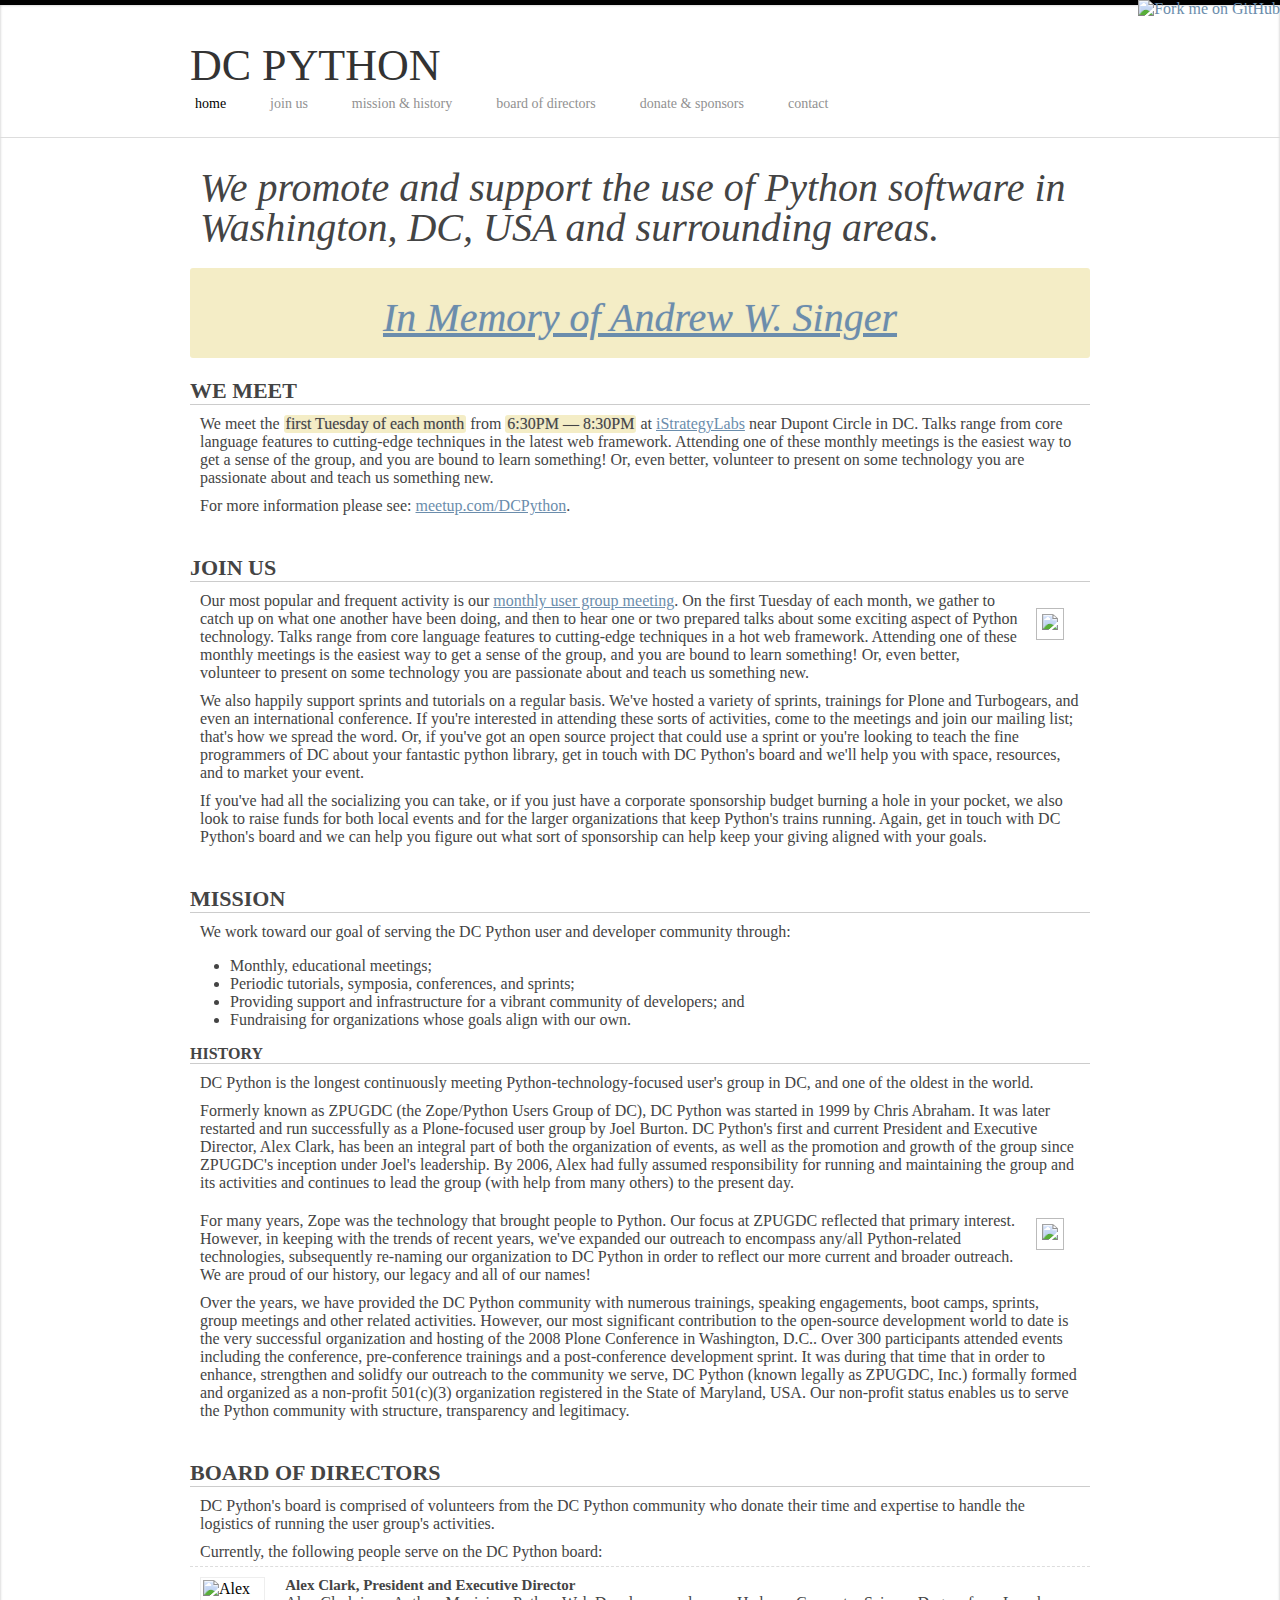
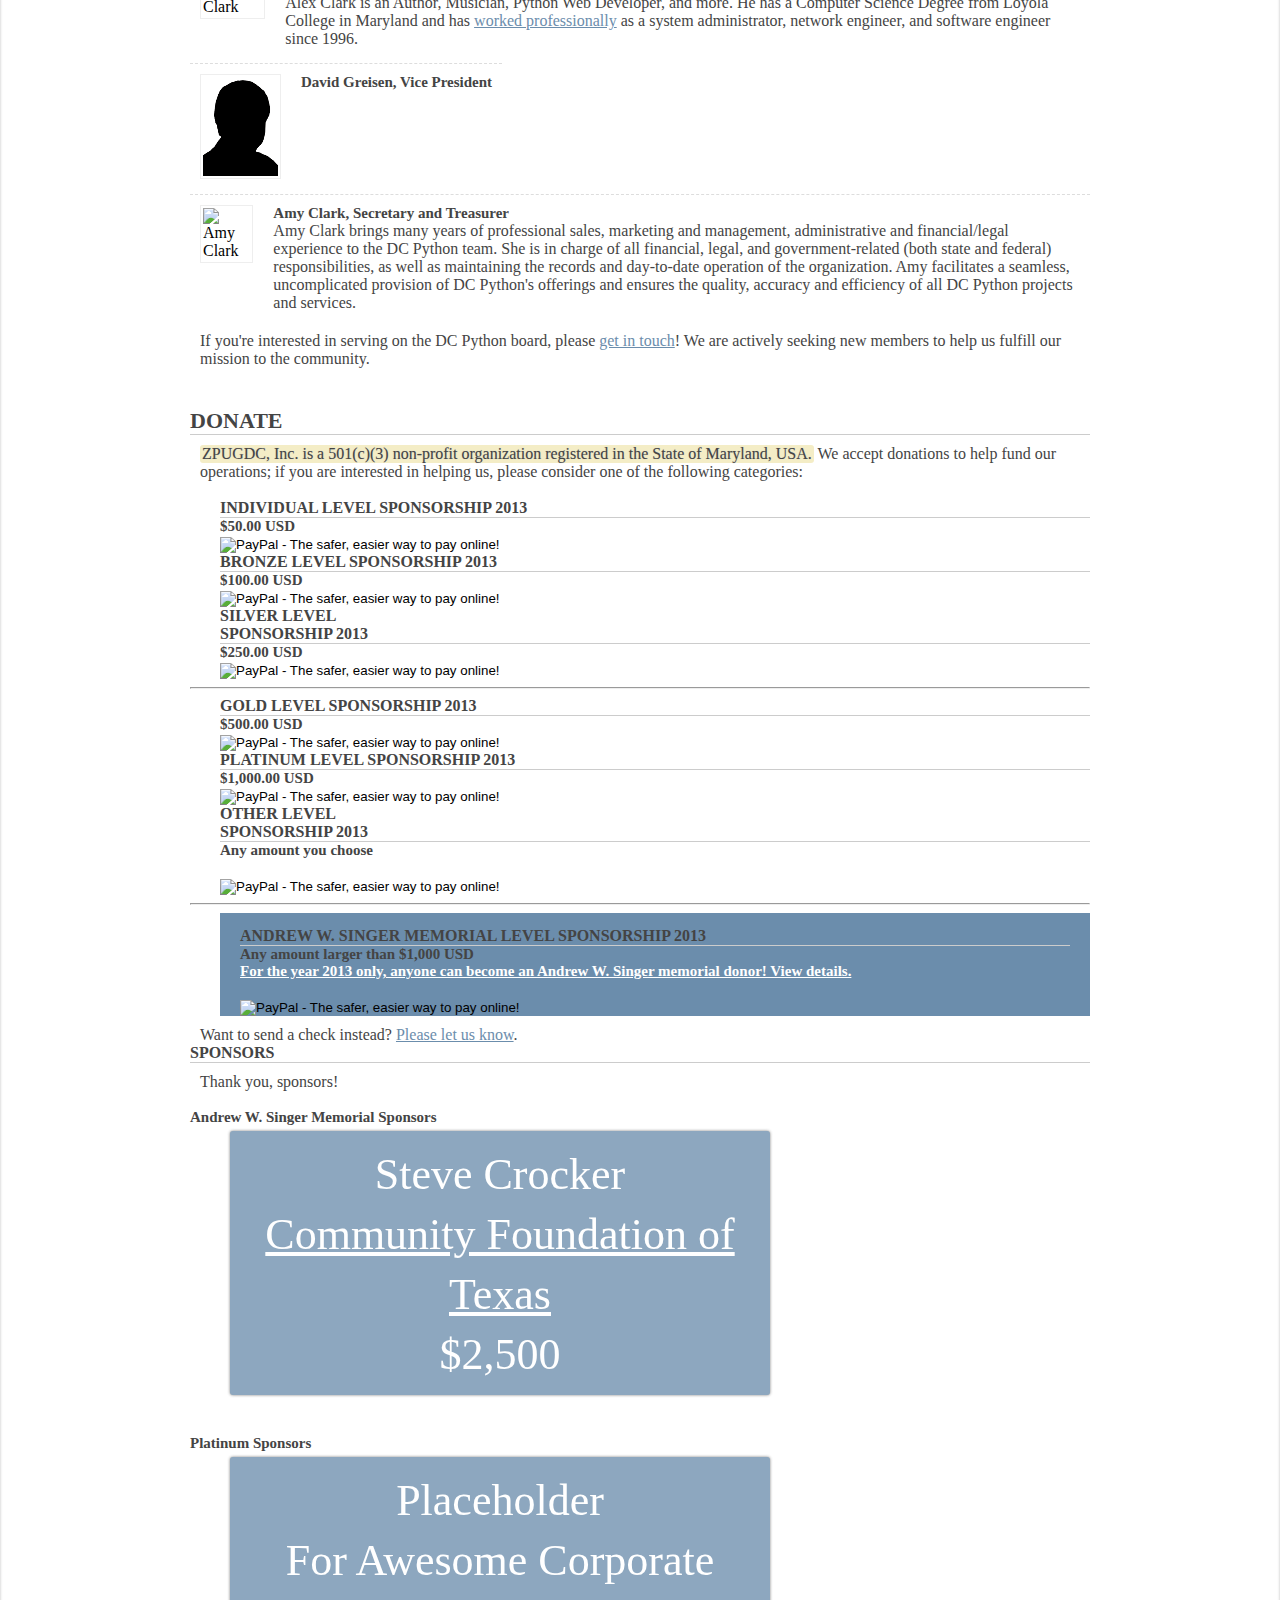
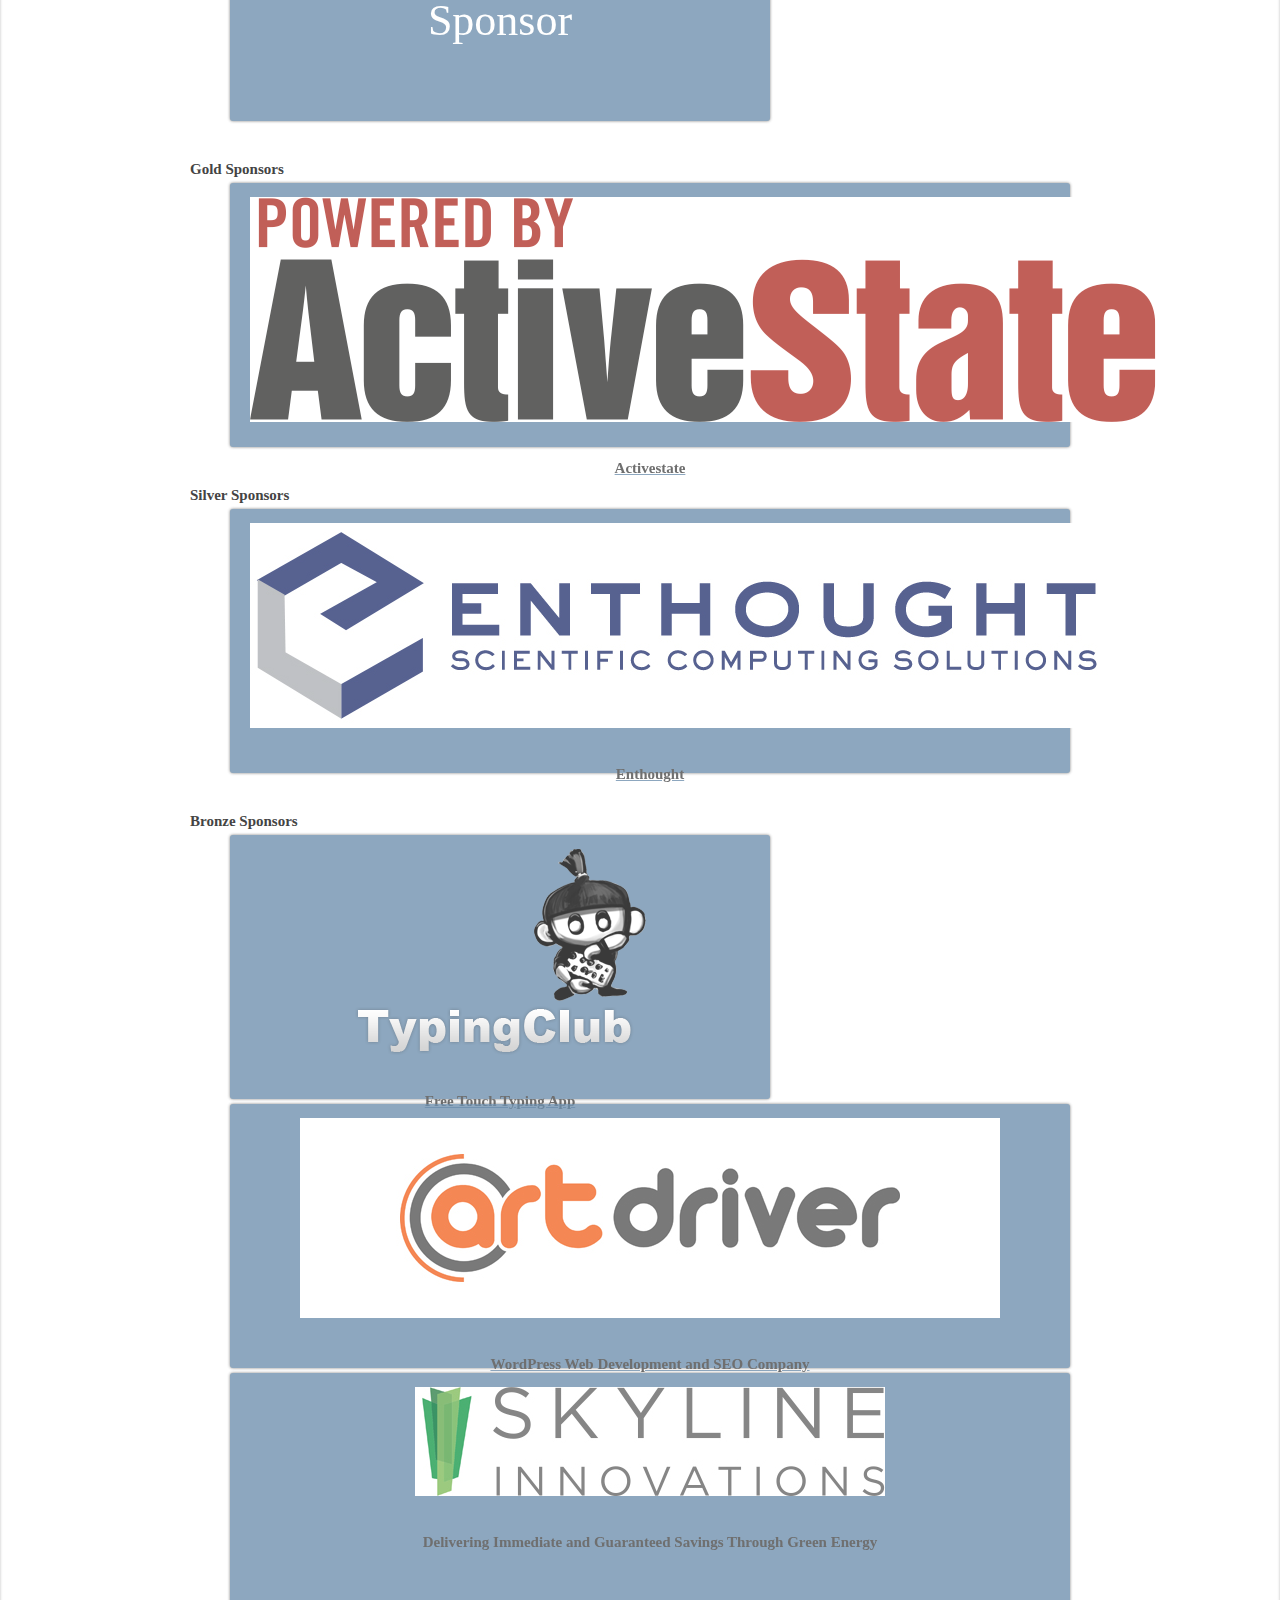
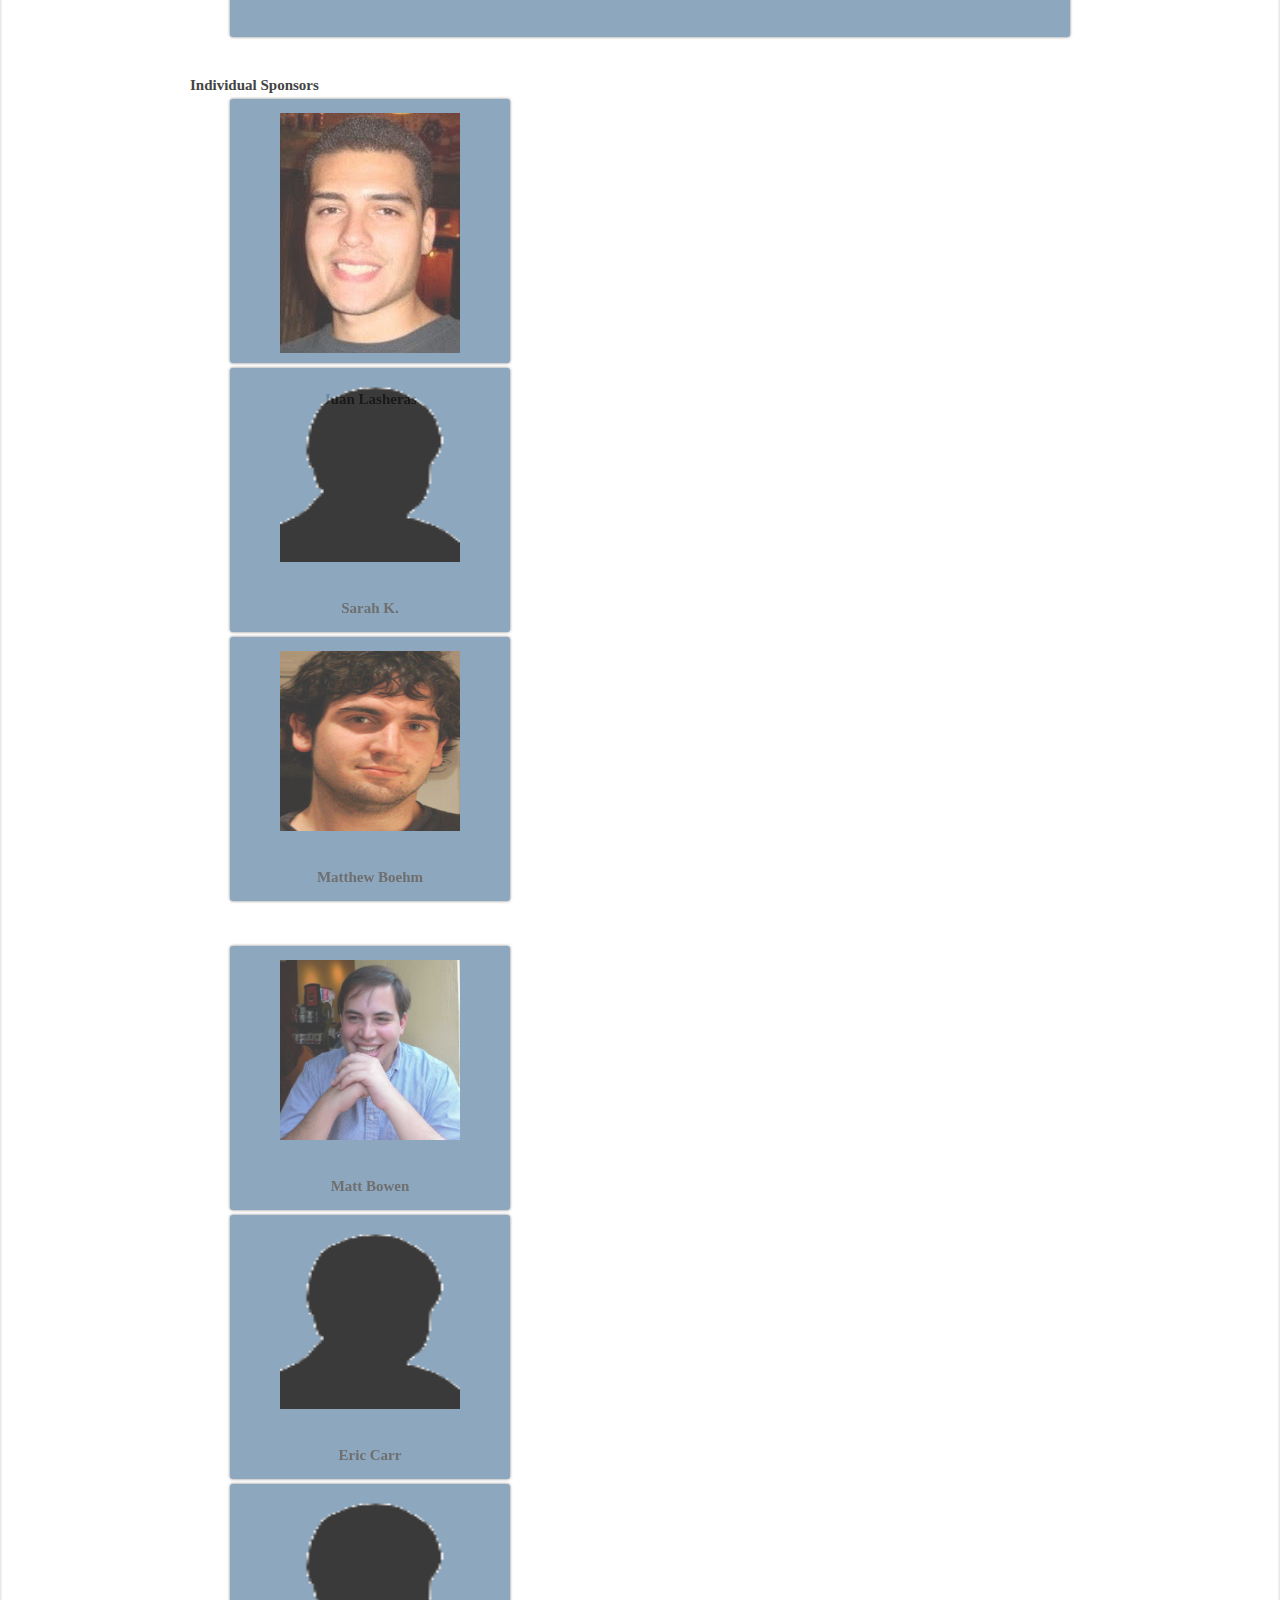
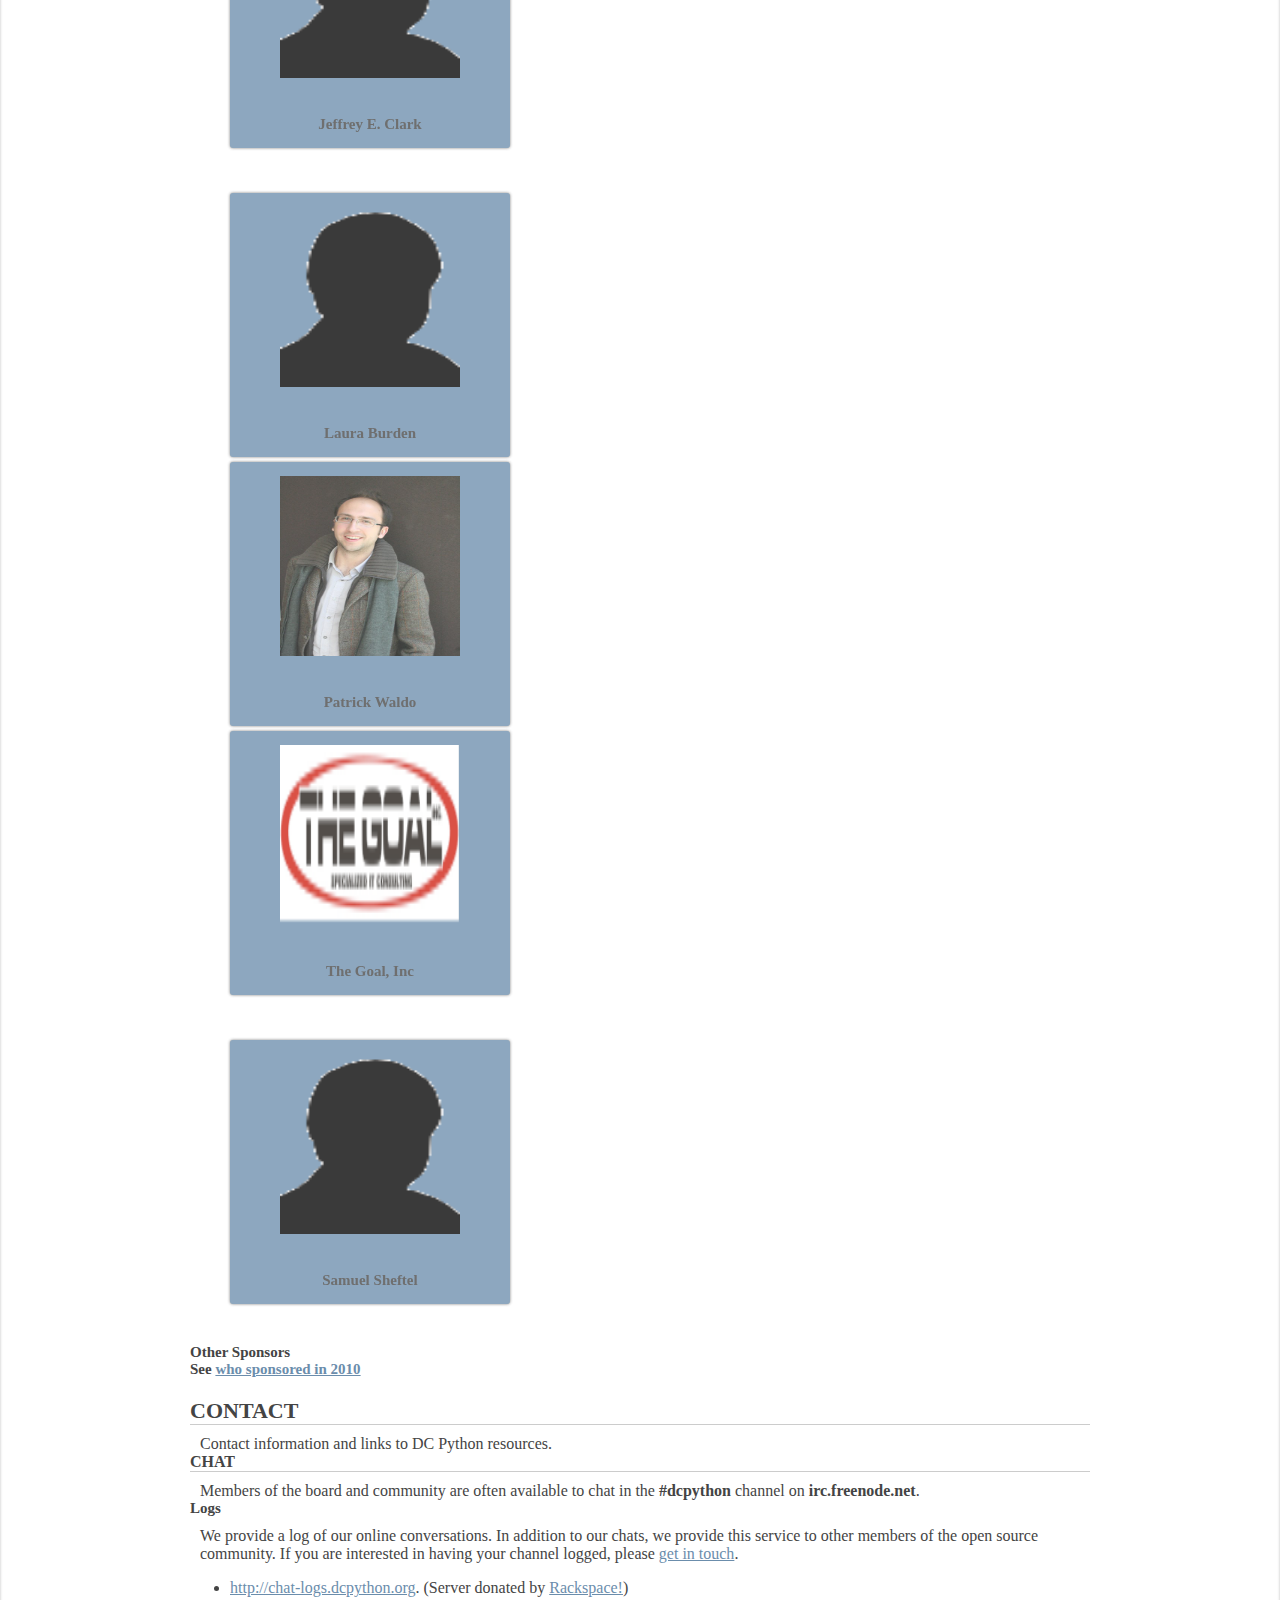
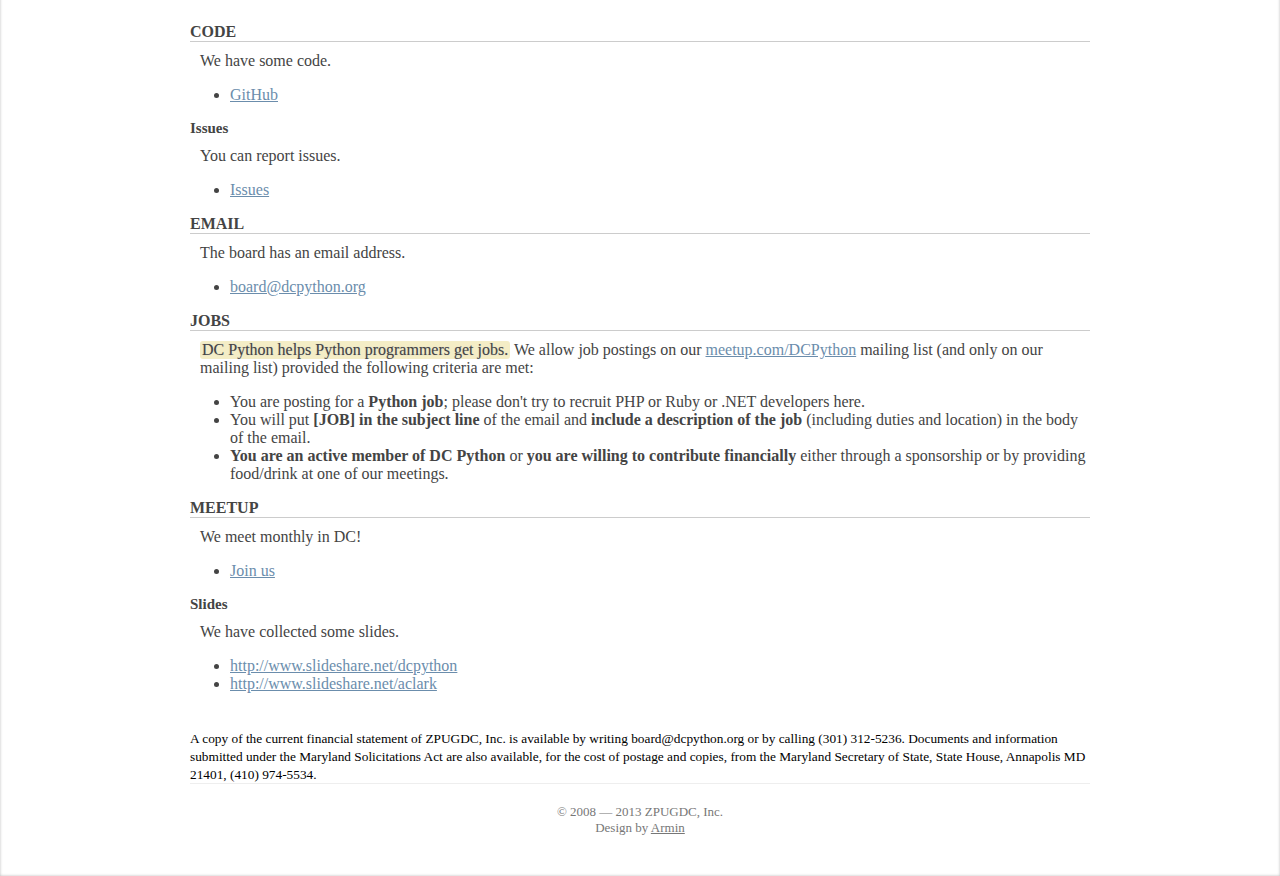
==== index.html @ 030663eb "Fix chat log url ; add Rackspace sponsor nod" ====
<!DOCTYPE html>
<html lang="en">
    <head>
    <!-- 
      DC Python - DC Based Python User Group
      @author Armin - akiany /at/ gmail
    -->
    
    <meta http-equiv="Content-Type" content="text/html; charset=utf-8">
    <meta name="keywords" content="dc python, python user group, washington dc, oldest python user group, python">
    <meta name="apple-mobile-web-app-capable" content="yes">
    <meta name="viewport" content="width = 1000">
    <meta name="description" content="We are the oldest continuously meeting Python-technology-focused user's group in DC, and one of the oldest in the world.">

    <script type="text/javascript" src="http://code.jquery.com/jquery-1.9.0.min.js"></script>

    <title>DC Python - Welcome</title>

    <link type="text/css" href="/static/css/bootstrap.css" rel="stylesheet" media="screen" />
    <link type="text/css" href="/static/css/base.css" rel="stylesheet" media="screen" />
    <link type="text/css" href="/static/css/print.css" rel="stylesheet" media="print" />
    <script type="text/javascript" src="/static/js/bootstrap.js"></script>
    <script type="text/javascript" src="https://raw.github.com/jfhovinne/jFeed/master/src/jfeed.js"></script>
    <script type="text/javascript" src="https://raw.github.com/jfhovinne/jFeed/master/src/jrss.js"></script>

    <!--[if lte IE 8]>
        <script src="/static/js/html5.js"></script>
    <![endif]-->
    
    <script type="text/javascript">

      var _gaq = _gaq || [];
      _gaq.push(['_setAccount', 'UA-24605890-1']);
      _gaq.push(['_setDomainName', '.dcpython.org']);
      _gaq.push(['_trackPageview']);

      (function() {
        var ga = document.createElement('script'); ga.type = 'text/javascript'; ga.async = true;
        ga.src = ('https:' == document.location.protocol ? 'https://ssl' : 'http://www') + '.google-analytics.com/ga.js';
        var s = document.getElementsByTagName('script')[0]; s.parentNode.insertBefore(ga, s);
      })();

    </script>
    
</head>
<body id='home'>
    <header>
        <section class='center-page'>
            <div id='logo'><a href="/">DC Python</a></div>
            <nav>
                <ul>
                    <li><a class='sel' href="#">home</a></li>
                    <li><a href="#join-us">join us</a></li>
                    <li><a href="#mission">mission &amp; history</a></li>
                    <li><a href="#board-of-directors">board of directors</a></li>
                    <li><a href="#donate">donate &amp; sponsors</a></li>
                    <li><a href="#contact">contact</a></li>
                </ul>
            </nav>
        </section>
    </header>
    
    <div class='bg-2'>
        <section class='center-page page' id='about'>
            <p style="line-height: 40px">We promote and support the use of Python software in Washington, DC, USA and surrounding areas.</p>
        </section>
    </div>

    <div class='bg-2'>
        <section class='center-page page' id='andy'>
            <p style="line-height: 40px; text-align: center;"><a href="/andrew-w-singer.html">In Memory of Andrew W. Singer</a></p>
        </section>
    </div>

    <section class='center-page page' id='we-meet'>
        <h1>We Meet</h1>
        <p>We meet the <span class='light-highlight'>first Tuesday of each month</span> from <span class='light-highlight'>6:30PM &mdash; 8:30PM</span> at <a href="http://www.istrategylabs.com/">iStrategyLabs</a> near Dupont Circle in DC. Talks range from core language features to cutting-edge techniques in the latest web framework. Attending one of these monthly meetings is the easiest way to get a sense of the group, and you are bound to learn something! Or, even better, volunteer to present on some technology you are passionate about and teach us something new.</p>
        <p>For more information please see: <a href="http://meetup.com/DCPython">meetup.com/DCPython</a>.
    </section>
<!--
    <section class='cal'>
        <article>
            <div style='' class='event light-gray-box'><div><span>Gather, say hello &amp; catch up</span></div></div>
            <div style='height:107px;' class='event blue-box'><div><span>Hear one or two prepared talks about some exciting aspects of Python</span></div></div>
            <div style='height:23px;' class='event gray-box'><div><span>We hit the bar and chat</span></div></div>
        </article>
    </section>
-->
    
    <a name="join-us"></a>
    <section class='center-page page' id='join-us'>
        <a class='back-up' href='#'></a>
        <h1>Join Us</h1>
        <p><span class="image-right"><a href="http://www.flickr.com/photos/vincentgallegos/3992955022/"><img src="/static/img/aclarktalks.png"></a></span>Our most popular and frequent activity is our <a href="http://meetup.com/DCPython">monthly user group meeting</a>. On the first Tuesday of each month, we gather to catch up on what one another have been doing, and then to hear one or two prepared talks about some exciting aspect of Python technology. Talks range from core language features to cutting-edge techniques in a hot web framework. Attending one of these monthly meetings is the easiest way to get a sense of the group, and you are bound to learn something! Or, even better, volunteer to present on some technology you are passionate about and teach us something new.</p>
        <p>We also happily support sprints and tutorials on a regular basis. We've hosted a variety of sprints, trainings for Plone and Turbogears, and even an international conference. If you're interested in attending these sorts of activities, come to the meetings and join our mailing list; that's how we spread the word. Or, if you've got an open source project that could use a sprint or you're looking to teach the fine programmers of DC about your fantastic python library, get in touch with DC Python's board and we'll help you with space, resources, and to market your event.</p>
        <p>If you've had all the socializing you can take, or if you just have a corporate sponsorship budget burning a hole in your pocket, we also look to raise funds for both local events and for the larger organizations that keep Python's trains running. Again, get in touch with DC Python's board and we can help you figure out what sort of sponsorship can help keep your giving aligned with your goals.</p>
    </section>

    <a name="mission"></a>
    <section class='center-page page' id='mission'>
        <a class='back-up' href='#'></a>
        <h1>Mission</h1>
        <p>We work toward our goal of serving the DC Python user and developer community through:</p>
        <ul>
            <li>Monthly, educational meetings;</li>
            <li>Periodic tutorials, symposia, conferences, and sprints;</li>
            <li>Providing support and infrastructure for a vibrant community of developers; and</li>
            <li>Fundraising for organizations whose goals align with our own.</li>
        </ul>
        <h2>History</h2>
        <p>DC Python is the longest continuously meeting Python-technology-focused user's group in DC, and one of the oldest in the world.</p>
        <p>Formerly known as ZPUGDC (the Zope/Python Users Group of DC), DC Python was started in 1999 by Chris Abraham. It was later restarted and run successfully as a Plone-focused user group by Joel Burton. DC Python's first and current President and Executive Director, Alex Clark, has been an integral part of both the organization of events, as well as the promotion and growth of the group since ZPUGDC's inception under Joel's leadership. By 2006, Alex had fully assumed responsibility for running and maintaining the group and its activities and continues to lead the group (with help from many others) to the present day.</p>
        <p><span class="image-right"><img src="/static/img/ploneconf2.png"></a></span>
        <p>For many years, Zope was the technology that brought people to Python. Our focus at ZPUGDC reflected that primary interest. However, in keeping with the trends of recent years, we've expanded our outreach to encompass any/all Python-related technologies, subsequently re-naming our organization to DC Python in order to reflect our more current and broader outreach. We are proud of our history, our legacy and all of our names!</p>
        <p>Over the years, we have provided the DC Python community with numerous trainings, speaking engagements, boot camps, sprints, group meetings and other related activities. However, our most significant contribution to the open-source development world to date is the very successful organization and hosting of the 2008 Plone Conference in Washington, D.C.. Over 300 participants attended events including the conference, pre-conference trainings and a post-conference development sprint. It was during that time that in order to enhance, strengthen and solidfy our outreach to the community we serve, DC Python (known legally as ZPUGDC, Inc.) formally formed and organized as a non-profit 501(c)(3) organization registered in the State of Maryland, USA. Our non-profit status enables us to serve the Python community with structure, transparency and legitimacy.</p>
    </section>
    
    <a name="board-of-directors"></a>
    <section class='center-page page' id='board-of-directors'>
        <a class='back-up' href='#'></a>
        <h1>Board of Directors</h1>
        <p>DC Python's board is comprised of volunteers from the DC Python community who donate their time and expertise to handle the logistics of running the user group's activities.</p>
        <p>Currently, the following people serve on the DC Python board:</p>
        
        <section>
            <div><img class='exec-pic' alt='Alex Clark' src='static/img/aclark-djangocon.jpg' /></div>
            <div>
                <h3>Alex Clark, President and Executive Director</h3>
                <p>Alex Clark is an Author, Musician, Python Web Developer, and more. He has a Computer Science Degree from Loyola College in Maryland and has <a href="http://aclark.net">worked professionally</a> as a system administrator, network engineer, and software engineer since 1996.</p>
            </div>
        </section>
        
        <section>
            <div><img class='exec-pic' alt='David Greisen' src='static/img/defaultUser.png' /></div>
            <div>
                <h3>David Greisen, Vice President</h3>
                <p></p>
            </div>
        </section>
        
        <section>
            <div><img class='exec-pic' alt='Amy Clark' src='static/img/amy.jpg' /></div>
            <div>
                <h3>Amy Clark, Secretary and Treasurer</h3>
                <p>Amy Clark brings many years of professional sales, marketing and management, administrative and financial/legal experience to the DC Python team. She is in charge of all financial, legal, and government-related (both state and federal) responsibilities, as well as maintaining the records and day-to-date operation of the organization. Amy facilitates a seamless, uncomplicated provision of DC Python's offerings and ensures the quality, accuracy and efficiency of all DC Python projects and services.</p>
            </div>
        </section>
        
        <p>If you're interested in serving on the DC Python board, please <a class="mail-link" href="mailto:board@dcpython.org">get in touch</a>! We are actively seeking new members to help us fulfill our mission to the community.</p>
    </section>

    <a name="donate"></a>
    <section class="center-page page" id='donate'>
        <a class='back-up' href='#'></a>
        <h1>Donate</h1>

        <p><span class="light-highlight">ZPUGDC, Inc. is a 501(c)(3) non-profit organization registered in the State of Maryland, USA.</span> We accept donations to help fund our operations; if you are interested in helping us, please consider one of the following categories:</p>

        <br />

        <div class="row sponsor-levels">

            <div class="span3">
                <h2>Individual Level Sponsorship 2013</h2><h3>$50.00 USD</h3>
                <form action="https://www.paypal.com/cgi-bin/webscr" method="post">
                <input type="hidden" name="cmd" value="_s-xclick">
                <input type="hidden" name="hosted_button_id" value="85FGGGN85CZCC">
                <input type="image" src="https://www.paypalobjects.com/en_US/i/btn/btn_donateCC_LG.gif" border="0" name="submit" alt="PayPal - The safer, easier way to pay online!">
                <img alt="" border="0" src="https://www.paypalobjects.com/en_US/i/scr/pixel.gif" width="1" height="1">
                </form>
            </div>

            <div class="span3">
                <h2>Bronze Level Sponsorship 2013</h2><h3>$100.00 USD</h3>
                <form action="https://www.paypal.com/cgi-bin/webscr" method="post">
                <input type="hidden" name="cmd" value="_s-xclick">
                <input type="hidden" name="hosted_button_id" value="HEJPNKW9MSGV4">
                <input type="image" src="https://www.paypalobjects.com/en_US/i/btn/btn_donateCC_LG.gif" border="0" name="submit" alt="PayPal - The safer, easier way to pay online!">
                <img alt="" border="0" src="https://www.paypalobjects.com/en_US/i/scr/pixel.gif" width="1" height="1">
                </form>
            </div>

            <div class="span3">
                <h2>Silver Level <br />Sponsorship 2013</h2><h3>$250.00 USD</h3>
                <form action="https://www.paypal.com/cgi-bin/webscr" method="post">
                <input type="hidden" name="cmd" value="_s-xclick">
                <input type="hidden" name="hosted_button_id" value="7M4WZ4MEXYJG2">
                <input type="image" src="https://www.paypalobjects.com/en_US/i/btn/btn_donateCC_LG.gif" border="0" name="submit" alt="PayPal - The safer, easier way to pay online!">
                <img alt="" border="0" src="https://www.paypalobjects.com/en_US/i/scr/pixel.gif" width="1" height="1">
                </form>
            </div>

        </div>
        <hr />
        <div class="row sponsor-levels">

            <div class="span3">
                <h2>Gold Level Sponsorship 2013</h2><h3>$500.00 USD</h3>
                <form action="https://www.paypal.com/cgi-bin/webscr" method="post">
                <input type="hidden" name="cmd" value="_s-xclick">
                <input type="hidden" name="hosted_button_id" value="V44B5FQCAJNPG">
                <input type="image" src="https://www.paypalobjects.com/en_US/i/btn/btn_donateCC_LG.gif" border="0" name="submit" alt="PayPal - The safer, easier way to pay online!">
                <img alt="" border="0" src="https://www.paypalobjects.com/en_US/i/scr/pixel.gif" width="1" height="1">
                </form>
            </div>

            <div class="span3">
                <h2>Platinum Level Sponsorship 2013</h2><h3>$1,000.00 USD</h3>
                <form action="https://www.paypal.com/cgi-bin/webscr" method="post">
                <input type="hidden" name="cmd" value="_s-xclick">
                <input type="hidden" name="hosted_button_id" value="LQ6FAPFVSPAKA">
                <input type="image" src="https://www.paypalobjects.com/en_US/i/btn/btn_donateCC_LG.gif" border="0" name="submit" alt="PayPal - The safer, easier way to pay online!">
                <img alt="" border="0" src="https://www.paypalobjects.com/en_US/i/scr/pixel.gif" width="1" height="1">
                </form>
            </div>

            <div class="span3">
                <h2>Other Level <br />Sponsorship 2013</h2><h3>Any amount you choose</h3>
                <br />
                <form action="https://www.paypal.com/cgi-bin/webscr" method="post">
                <input type="hidden" name="cmd" value="_s-xclick">
                <input type="hidden" name="hosted_button_id" value="4EJ9XRMWVGYWS">
                <input type="image" src="https://www.paypalobjects.com/en_US/i/btn/btn_donateCC_LG.gif" border="0" name="submit" alt="PayPal - The safer, easier way to pay online!">
                <img alt="" border="0" src="https://www.paypalobjects.com/en_US/i/scr/pixel.gif" width="1" height="1">
                </form>
            </div>
        </div>
        <hr />
        <div class="row sponsor-levels">
            <div id="donate-andrew-w-singer" class="offset1 span6 blue-box">
                <h2>Andrew W. Singer Memorial Level Sponsorship 2013</h2><h3>Any amount larger than $1,000 USD</h3>
                <h3><a style="color: white" href="/andrew-w-singer.html">For the year 2013 only, anyone can become an Andrew W. Singer memorial donor! View details.</a></h3>
                <br />
                <form action="https://www.paypal.com/cgi-bin/webscr" method="post">
                <input type="hidden" name="cmd" value="_s-xclick">
                <input type="hidden" name="hosted_button_id" value="X3A6MT6NFL8Q6">
                <input type="image" src="https://www.paypalobjects.com/en_US/i/btn/btn_donateCC_LG.gif" border="0" name="submit" alt="PayPal - The safer, easier way to pay online!">
                <img alt="" border="0" src="https://www.paypalobjects.com/en_US/i/scr/pixel.gif" width="1" height="1">
                </form>
            </div>
        </div>
        <p>Want to send a check instead? <a class="mail-link" href="mailto:board@dcpython.org">Please let us know</a>.</p>

        <h2 id="sponsors">Sponsors</h2>
        <p>Thank you, sponsors!</p>
        <br />
        <h3>Andrew W. Singer Memorial Sponsors</h3>
        <div class="row sponsors">
            <div class="blue-box event span3 sponsor-hold sponsor-hold-wide">Steve Crocker <br /><a style="color: white" href="http://cftexas.org">Community Foundation of Texas</a><br />$2,500</div>
        </div>
        <h3>Platinum Sponsors</h3>
        <div class="row sponsors">
            <div class="blue-box event span3 sponsor-hold sponsor-hold-wide">Placeholder <br /> For Awesome Corporate Sponsor</div>
        </div>
        <h3>Gold Sponsors</h3>
        <div class="row sponsors">
            <div class="blue-box event span6 sponsor-hold sponsor-hold-double-wide"><a href="http://www.activestate.com/"><img src="/static/img/activestate-logo.png"><br /><h3>Activestate</h3></a></div>
        </div>
        <h3>Silver Sponsors</h3>
        <div class="row sponsors">
            <div class="blue-box event span6 sponsor-hold sponsor-hold-double-wide"><a href="http://enthought.com/"><img src="/static/img/enthought-logo.jpg"><br /><h3>Enthought</h3></a></div>
        </div>
        <h3>Bronze Sponsors</h3>
        <div class="row sponsors">
            <div class="blue-box event span6 sponsor-hold sponsor-hold-wide"><a href="http://www.typingclub.com"><img src="/static/img/typingclub.png"><br /><h3>Free Touch Typing App</h3></a></div>
            <div class="blue-box event span6 sponsor-hold sponsor-hold-double-wide"><a href="http://www.artdriver.com"><img src="/static/img/artdriver-web-development-dc-logo.jpg"><br /><h3>WordPress Web Development and SEO Company </h3></a></div>
            <div class="blue-box event span6 sponsor-hold sponsor-hold-double-wide"><a href="http://www.skylineinnovations.com/"><img src="/static/img/skyline.jpg"><br /><h3>Delivering Immediate and Guaranteed Savings Through Green Energy</h3></a></div>
        </div>
        <h3 id="sponsors-individual">Individual Sponsors</h3>
        <div class="row sponsors">
            <div class="blue-box event span3 sponsor-hold"><img src="/static/img/juan-lasheras.jpg"><br /><h3>Juan Lasheras</h3></div>
            <div class="blue-box event span3 sponsor-hold"><img height="180" width="180" src="/static/img/defaultUser.png"><br /><h3>Sarah K.</h3></div>
            <div class="blue-box event span3 sponsor-hold"><a href="http://about.me/matthewboehm"><img height="180" width="180" src="/static/img/matthew-boehm.jpg"><br /><h3>Matthew Boehm</h3></a></div>
        </div>
        <div class="row sponsors">
            <div class="blue-box event span3 sponsor-hold"><a href="http://www.mattbowen.net/"><img height="180" width="180" src="/static/img/mrbowen.jpg"><br /><h3>Matt Bowen</h3></a></div>
            <div class="blue-box event span3 sponsor-hold"><img height="180" width="180" src="/static/img/defaultUser.png"><br /><h3>Eric Carr</h3></a></div>
            <div class="blue-box event span3 sponsor-hold"><img height="180" width="180" src="/static/img/defaultUser.png"><br /><h3>Jeffrey E. Clark</h3></a></div>
        </div>
        <div class="row sponsors">
            <div class="blue-box event span3 sponsor-hold"><img height="180" width="180" src="/static/img/defaultUser.png"><br /><h3>Laura Burden</h3></a></div>
            <div class="blue-box event span3 sponsor-hold"><a href="http://www.linkedin.com/pub/patrick-waldo/23/b03/39a"><img height="180" width="180" src="/static/img/PW-Headshot.jpg"><br /><h3>Patrick Waldo</h3></a></div>
            <div class="blue-box event span3 sponsor-hold"><a href="http://www.thegoalinc.com/"><img height="180" width="180" src="/static/img/thegoal.png"><br /><h3>The Goal, Inc</h3></a></div>
        </div>
        <div class="row sponsors">
            <div class="blue-box event span3 sponsor-hold"><img height="180" width="180" src="/static/img/defaultUser.png"><br /><h3>Samuel Sheftel</h3></a></div>
        </div>
        <h3>Other Sponsors</h3>
        <h3>See <a href="/static/img/zpugdc_2010_sponsors.png">who sponsored in 2010</a></h3>

    <section class="center-page page" id='contact'>
        <a class='back-up' href='#'></a>
        <h1 id="contact">Contact</h1>
        <p>Contact information and links to DC Python resources.</p>

        <h2 id="chat">Chat</h2>
        <p>Members of the board and community are often available to chat in the <strong>#dcpython</strong> channel on <strong>irc.freenode.net</strong>.</p>
        <h3 id="logs">Logs</h3>
        <p>We provide a log of our online conversations. In addition to our chats, we provide this service to other members of the open source community. If you are interested in having your channel logged, please <a href="mailto:aclark@dcpython.org">get in touch</a>.
        <ul><li><a href="http://chat-logs.dcpython.org">http://chat-logs.dcpython.org</a>. (Server donated by <a href="http://rackspace.com">Rackspace!</a>)</li></ul></p>

        <h2>Code</h2>
        <p>We have some code.</p>
        <ul><li><a href="https://github.com/DCPython">GitHub</a></li></ul>
        <h3>Issues</h3>
        <p>You can report issues.</p>
        <ul><li><a href="https://github.com/DCPython/dcpython.github.com/issues">Issues</a></li></ul>

        <h2 id="email">Email</h2>
        <p>The board has an email address.</p>
        <ul><li><a href="mailto:board@dcpython.org">board@dcpython.org</a></li></ul>

        <h2 id="jobs">Jobs</h2>
        <p><span class="light-highlight">DC Python helps Python programmers get jobs.</span> We allow job postings on our <a href="http://meetup.com/DCPython">meetup.com/DCPython</a> mailing list (and only on our mailing list) provided the following criteria are met:</p>
        <ul>
            <li>You are posting for a <strong>Python job</strong>; please don't try to recruit PHP or Ruby or .NET developers here.</li>
            <li>You will put <strong>[JOB] in the subject line</strong> of the email and <strong>include a description of the job</strong> (including duties and location) in the body of the email.</li>
            <li><strong>You are an active member of DC Python</strong> or <strong>you are willing to contribute financially</strong> either through a sponsorship or by providing food/drink at one of our meetings.</li>
        </ul>

        <h2 id="meetup">Meetup</h2>
        <p>We meet monthly in DC!</p>
        <ul>
            <li><a href="http://meetup.com/DCPython">Join us</a></li>
        </ul>

        <h3 id="slides">Slides</h3>
        <p>We have collected some slides.</p>
        <ul>
            <li><a href="http://www.slideshare.net/dcpython">http://www.slideshare.net/dcpython</a></li>
            <li><a href="http://www.slideshare.net/aclark">http://www.slideshare.net/aclark</a></li>
        </ul>

    </section>

    <small id="disclosure">A copy of the current financial statement of ZPUGDC, Inc. is available by writing board@dcpython.org or by calling (301) 312-5236. Documents and information submitted under the Maryland Solicitations Act are also available, for the cost of postage and copies, from the Maryland Secretary of State, State House, Annapolis MD 21401, (410) 974-5534.</small>

    <section id='footer'>
        &copy; 2008 &mdash; 2013 ZPUGDC, Inc.<br />
        Design by <a href='http://www.twistedcommons.com/'>Armin</a>
    </section>

    <a href="https://github.com/DCPython/dcpython.github.com"><img style="position: absolute; top: 0; right: 0; border: 0;" src="https://s3.amazonaws.com/github/ribbons/forkme_right_darkblue_121621.png" alt="Fork me on GitHub"></a>

</body>
</html>
---- static/css/base.css ----
body{margin:0px;padding:0px;border-top:5px solid black;box-shadow:0 0 3px #bbb inset;}

/* HEADER */
#logo{width:352px;height:41px;margin-top:25px;display:block;}/*background:url(dcpython.png);*/
#logo a{text-decoration:none;color:#333;font-family:arial black;text-transform:uppercase;font-size:44px;}
header{background:url(../img/bg_dot1.png);padding:10px;border-bottom:1px solid #ddd;}

/* NAVIGATION */
nav{margin:10px 0 10px -15px;}
nav ul, nav li{padding:0px;margin:0px;list-style:none;}
nav li{display:inline-block;padding:0 10px 0 10px;}
nav li a{display:inline-block;padding:5px 10px 5px 10px;text-decoration:none;color:#919191;font-size:14px;font-family:arial black;-webkit-transition:all .2s linear;transition:all .2s linear;border-radius:4px;}
nav li a:hover{color:#E0CA53;}
nav li a.sel{color:black;}

/* PAGE ABOUT */
#about{font-family:georgia;font-size:40px;font-style:italic;color:#5A5A5A;}
#andy{font-family:georgia;font-size:40px;font-style:italic;color:#5A5A5A;background:#F4EDC6;text-shadow:0 0 1px #bbb;border-radius:3px;}
.highlight{background:#E0CA53;color:white;display:inline-block;padding:0 4px 0 4px;}
.light-highlight{background:#F4EDC6;text-shadow:0 0 1px #bbb;display:inline-block;padding:0 2px 0 2px;border-radius:3px;}


/* EACH SECTION */
.center-page{width:900px;margin:auto;}
.page{padding:20px 0 20px 0;}
.page p{padding:10px 10px 0 10px;margin:0px;}
a{color:#6B8DAC;}
h1{font-family:arial black;text-transform:uppercase;color:#444;font-size:22px;margin:0px;border-bottom:1px solid #ccc;}
h2{font-family:arial black;text-transform:uppercase;color:#444;font-size:16px;margin:0px;border-bottom:1px solid #ccc;}
h3{font-family:arial black;font-size:15px;margin:0px;color:#444;}
p, li{font-family:georgia;color:#444;margin-top:0px;}


/* MEETING CAL */
.cal{background:url(../img/meet-cal-bg.png) center;height:230px;}
.cal article{width:570px;padding:17px 0 0 330px;margin:auto;}
.event{width:280px;-webkit-transition:all .2s linear;opacity:0.77;border-radius:3px;box-shadow:0 0 3px #555;margin:5px 0 5px 0px;padding:6px 20px 6px 20px;color:white;}
.event:hover{opacity:1;box-shadow:0 0 10px #666;}
.event span{display:none;}
.light-gray-box{background:#A3A3A3;}
.blue-box{background:#6B8DAC;padding:14px 20px 0 20px;}
.gray-box{background:#67696B;}
.light-gray-box div{width:259px;height:24px;background:url(../img/meet-cal-1-text.png);}
.blue-box div{width:275px;height:86px;background:url(../img/meet-cal-2-text.png);}
.gray-box div{width:208px;height:20px;background:url(../img/meet-cal-3-text.png);}

.back-up{float:right;background:url(../img/arrow-up.png);width:16px;height:16px;margin:10px 10px 0;}
#cursor{background:black;display:inline-block;width:24px;margin-bottom:-1px;margin-left:3px;height:34px;}
.exec-pic{border:1px solid #eee;padding:2px;float:left;}
#board-of-directors section{display:table;border-top:1px dashed #ddd;margin-top:5px;}
#board-of-directors section div{display:table-cell;padding:10px;vertical-align:top;}
#board-of-directors section p{margin:0px;padding:0px;}

/* FOOTER */
#footer {color:#777;font-size:13px;padding:20px;border-top:1px solid #eee;text-align:center;}
#footer div{padding:3px;}
#footer a{color:#777;}

/* IMAGE */
.image-right {
    float: right;
    padding: .3em;
    margin: 1em;
    border: 1px solid #bbb;
}

/* SPONSORS */
.sponsors {
    padding: 0 0 35px 35px;
}
.sponsor-hold {
    font-size: 275%;
    height: 250px;
    line-height: 60px;
    width: 240px;
    margin: 5px;
    text-align: center;
}
.sponsor-hold-wide {
    width: 500px !important;
}
.sponsor-hold-double-wide {
    width: 800px !important;
}
.sponsor-levels {
    padding: 0 0 0 30px;
}
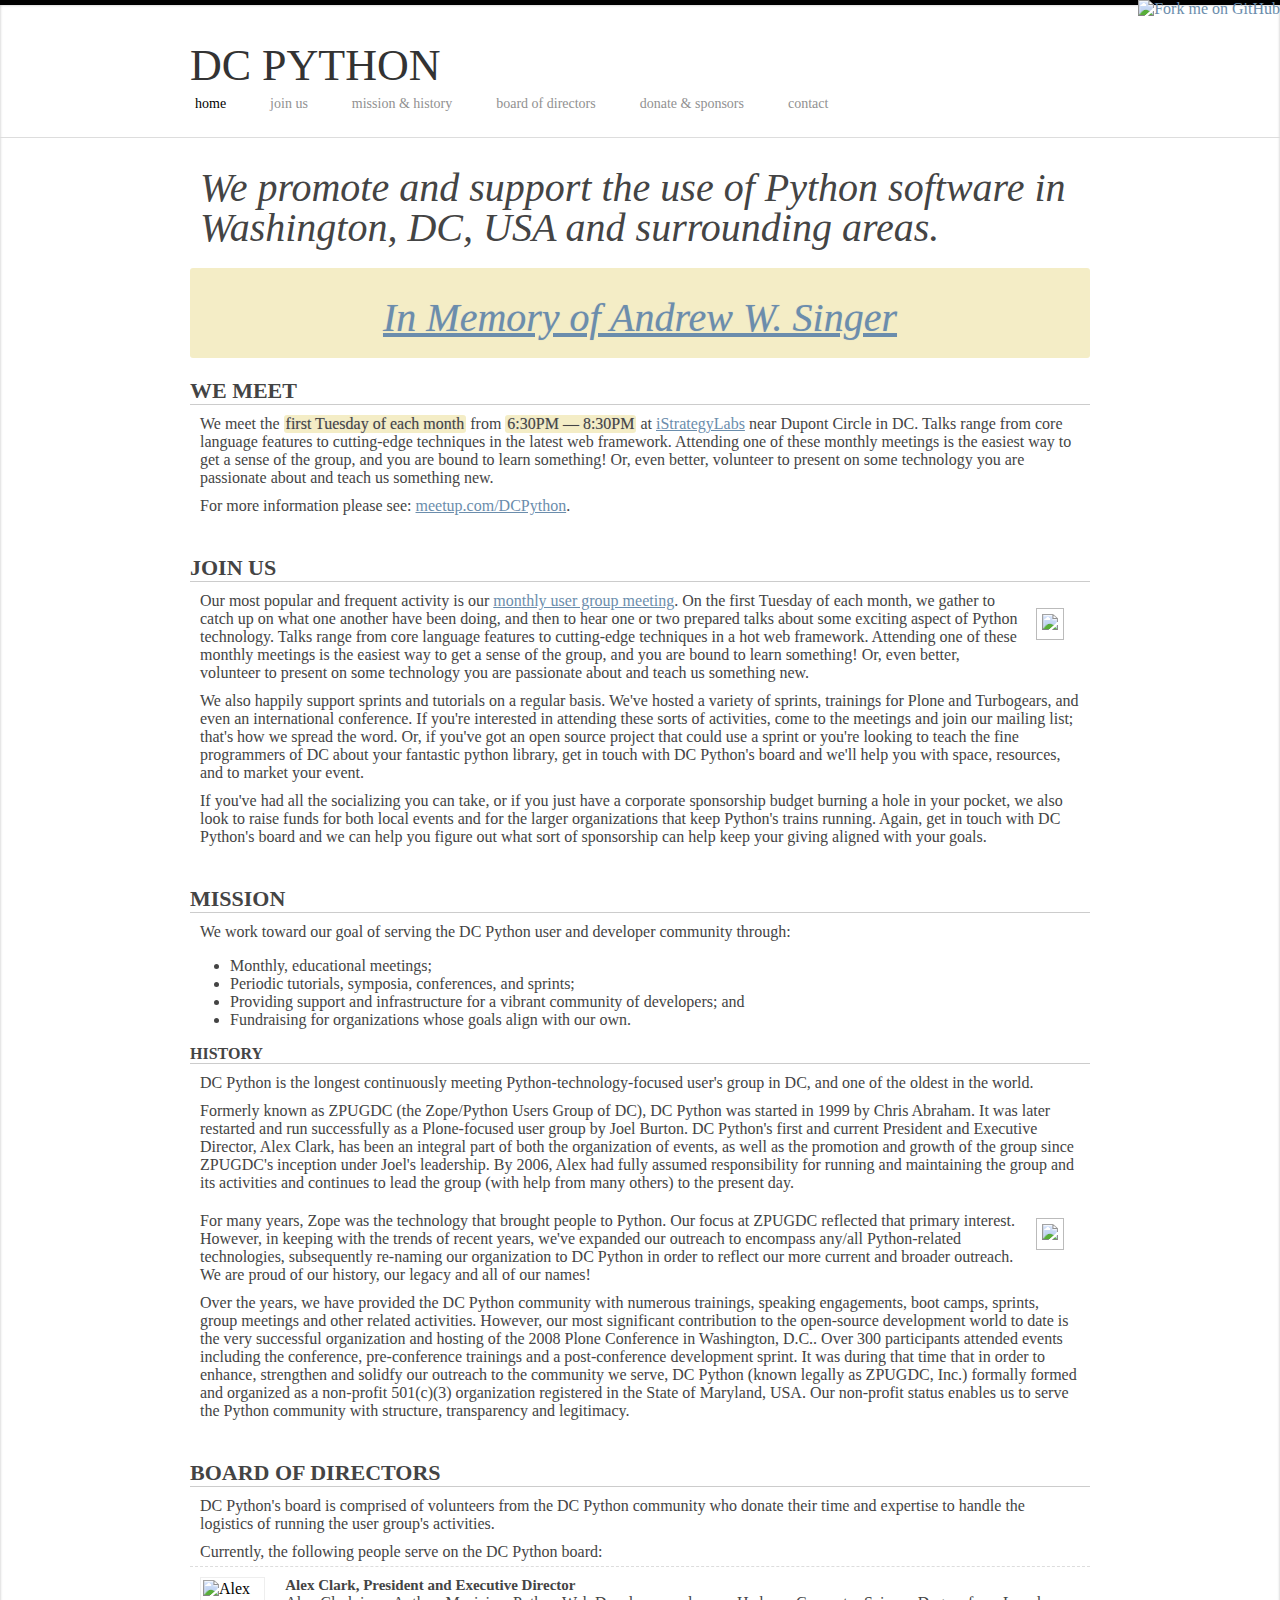
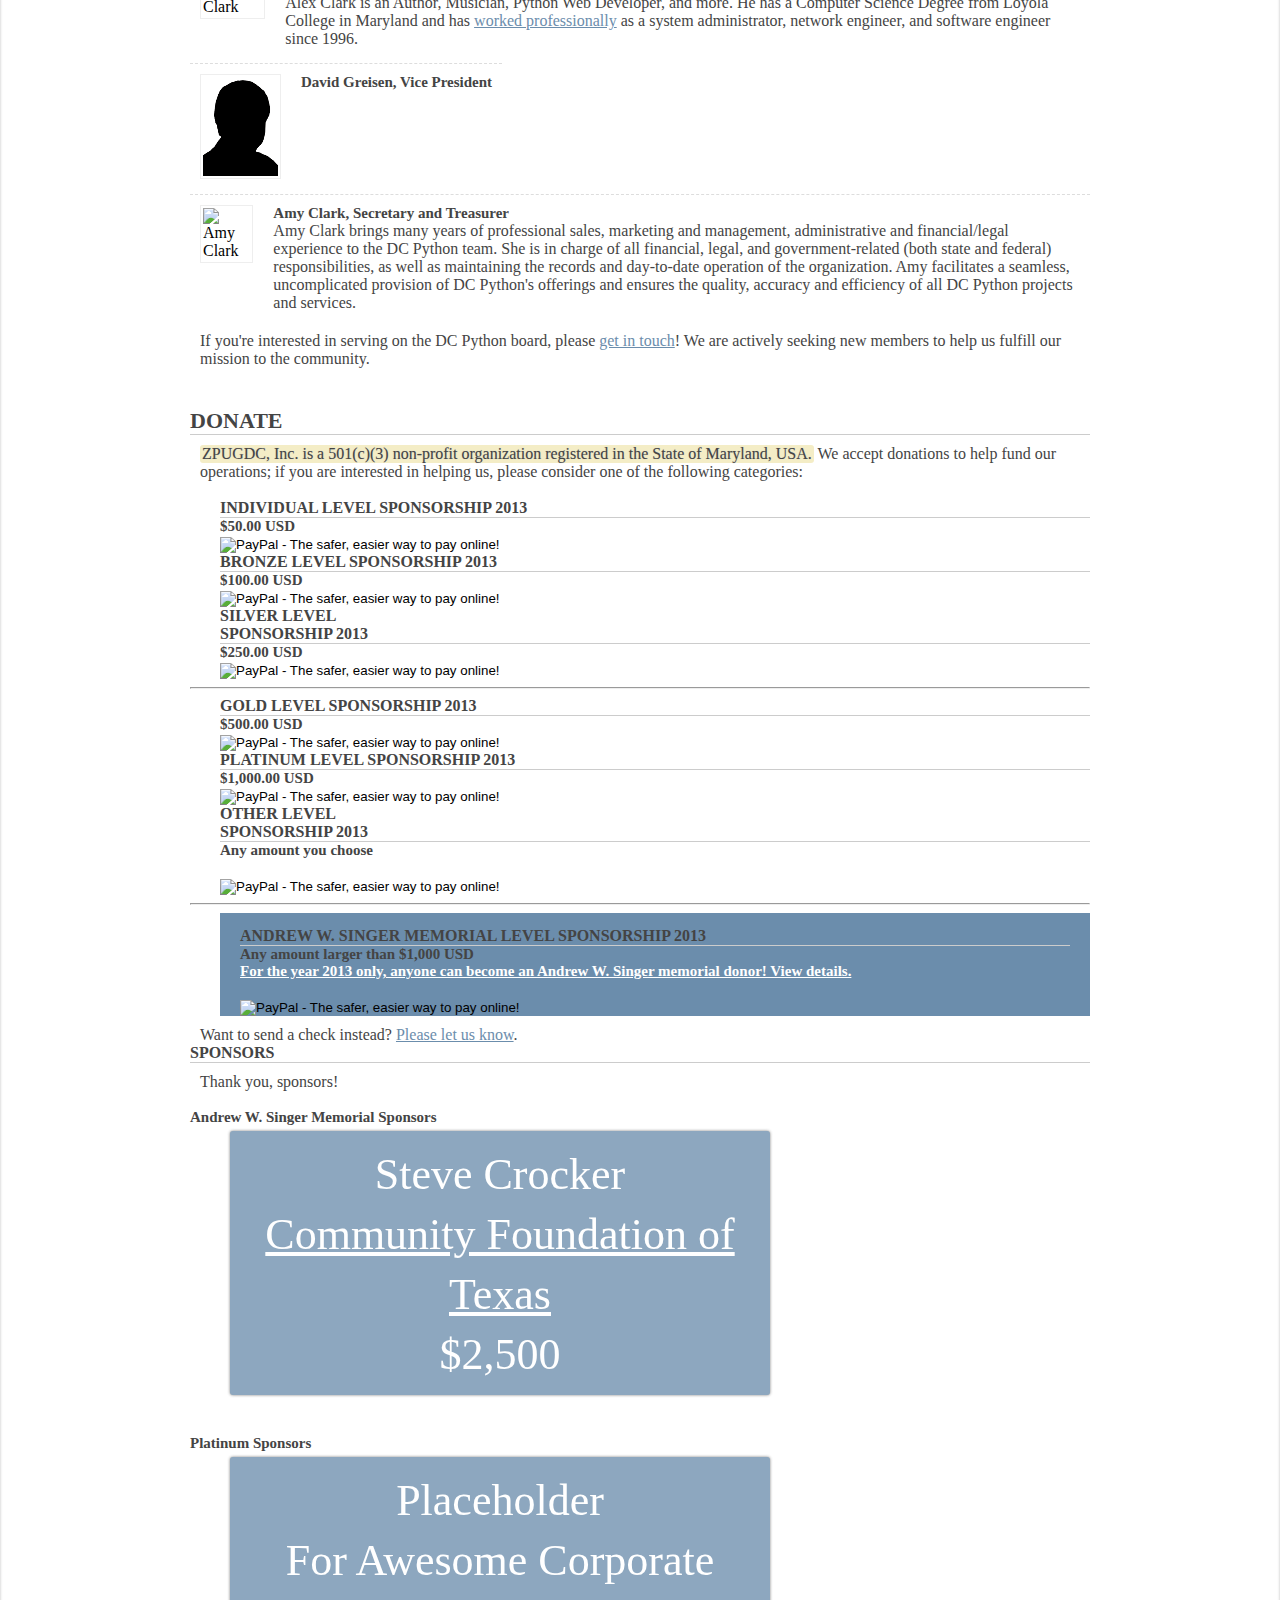
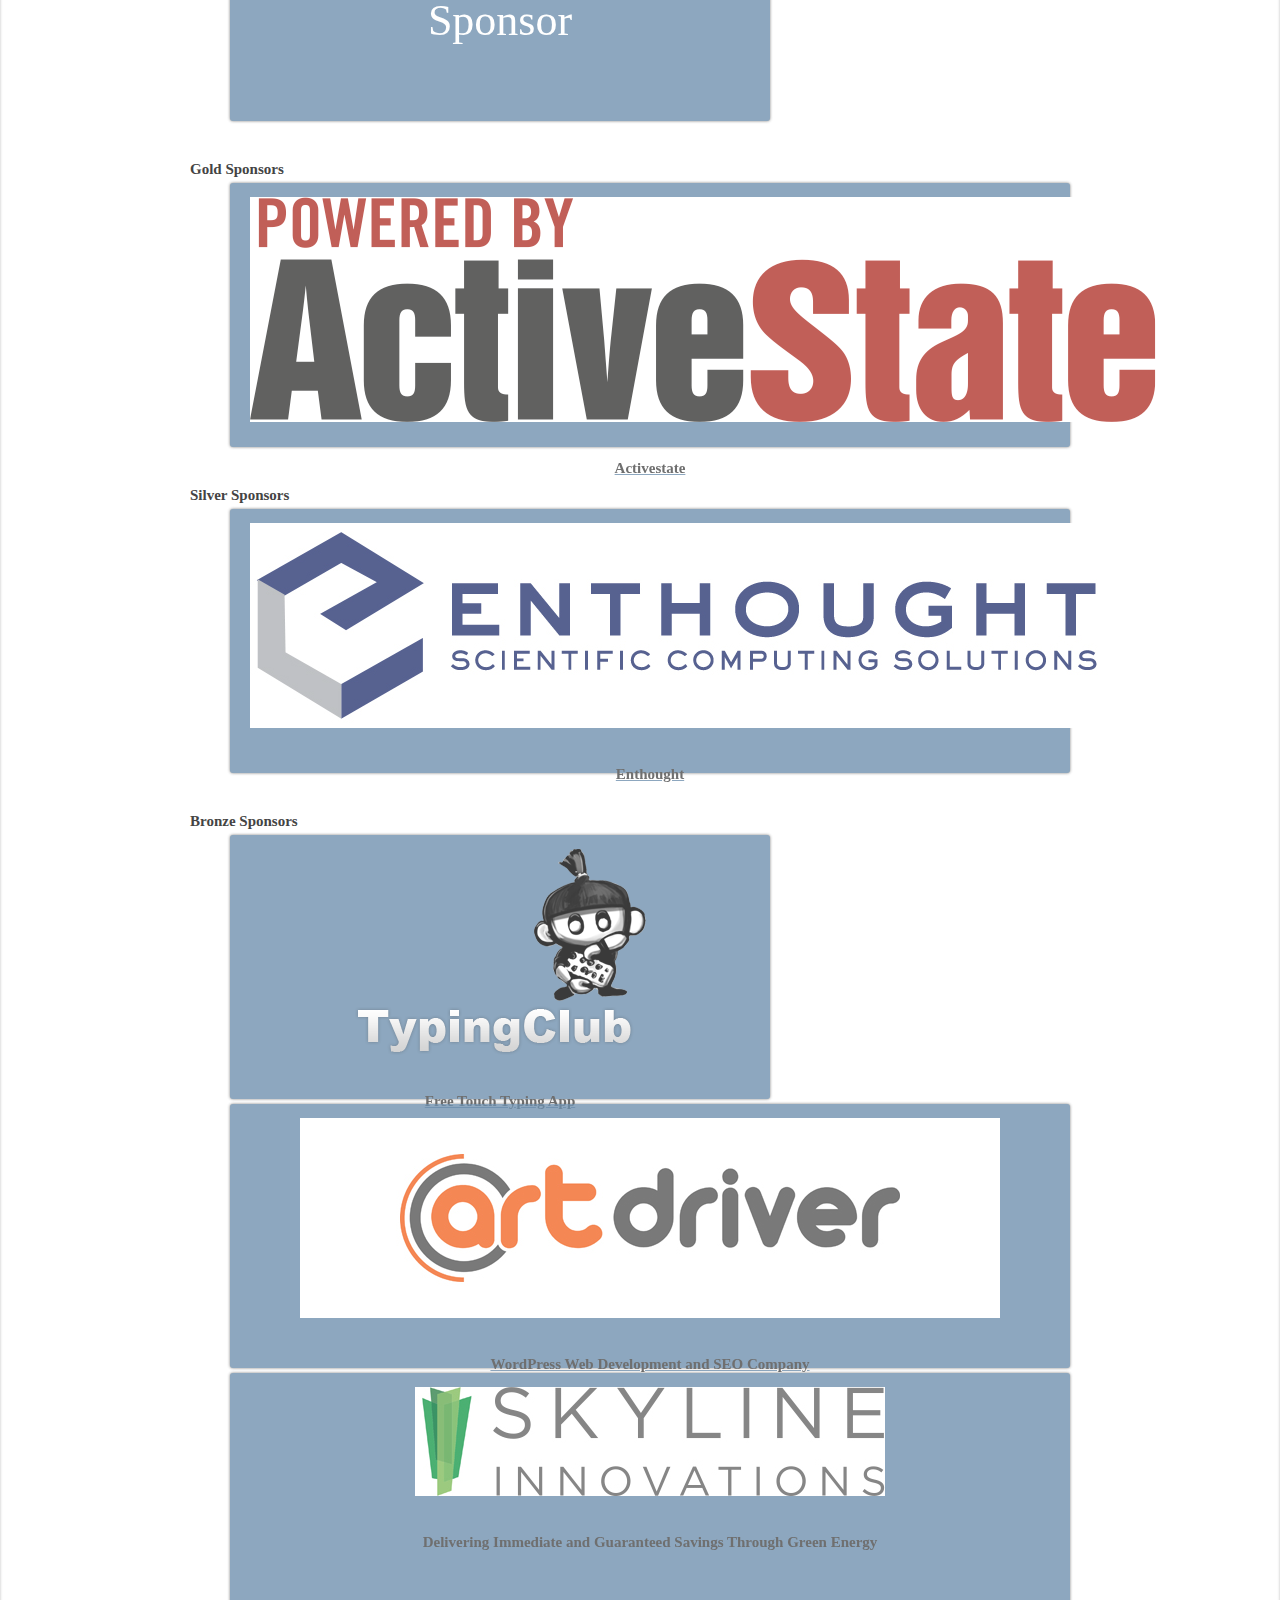
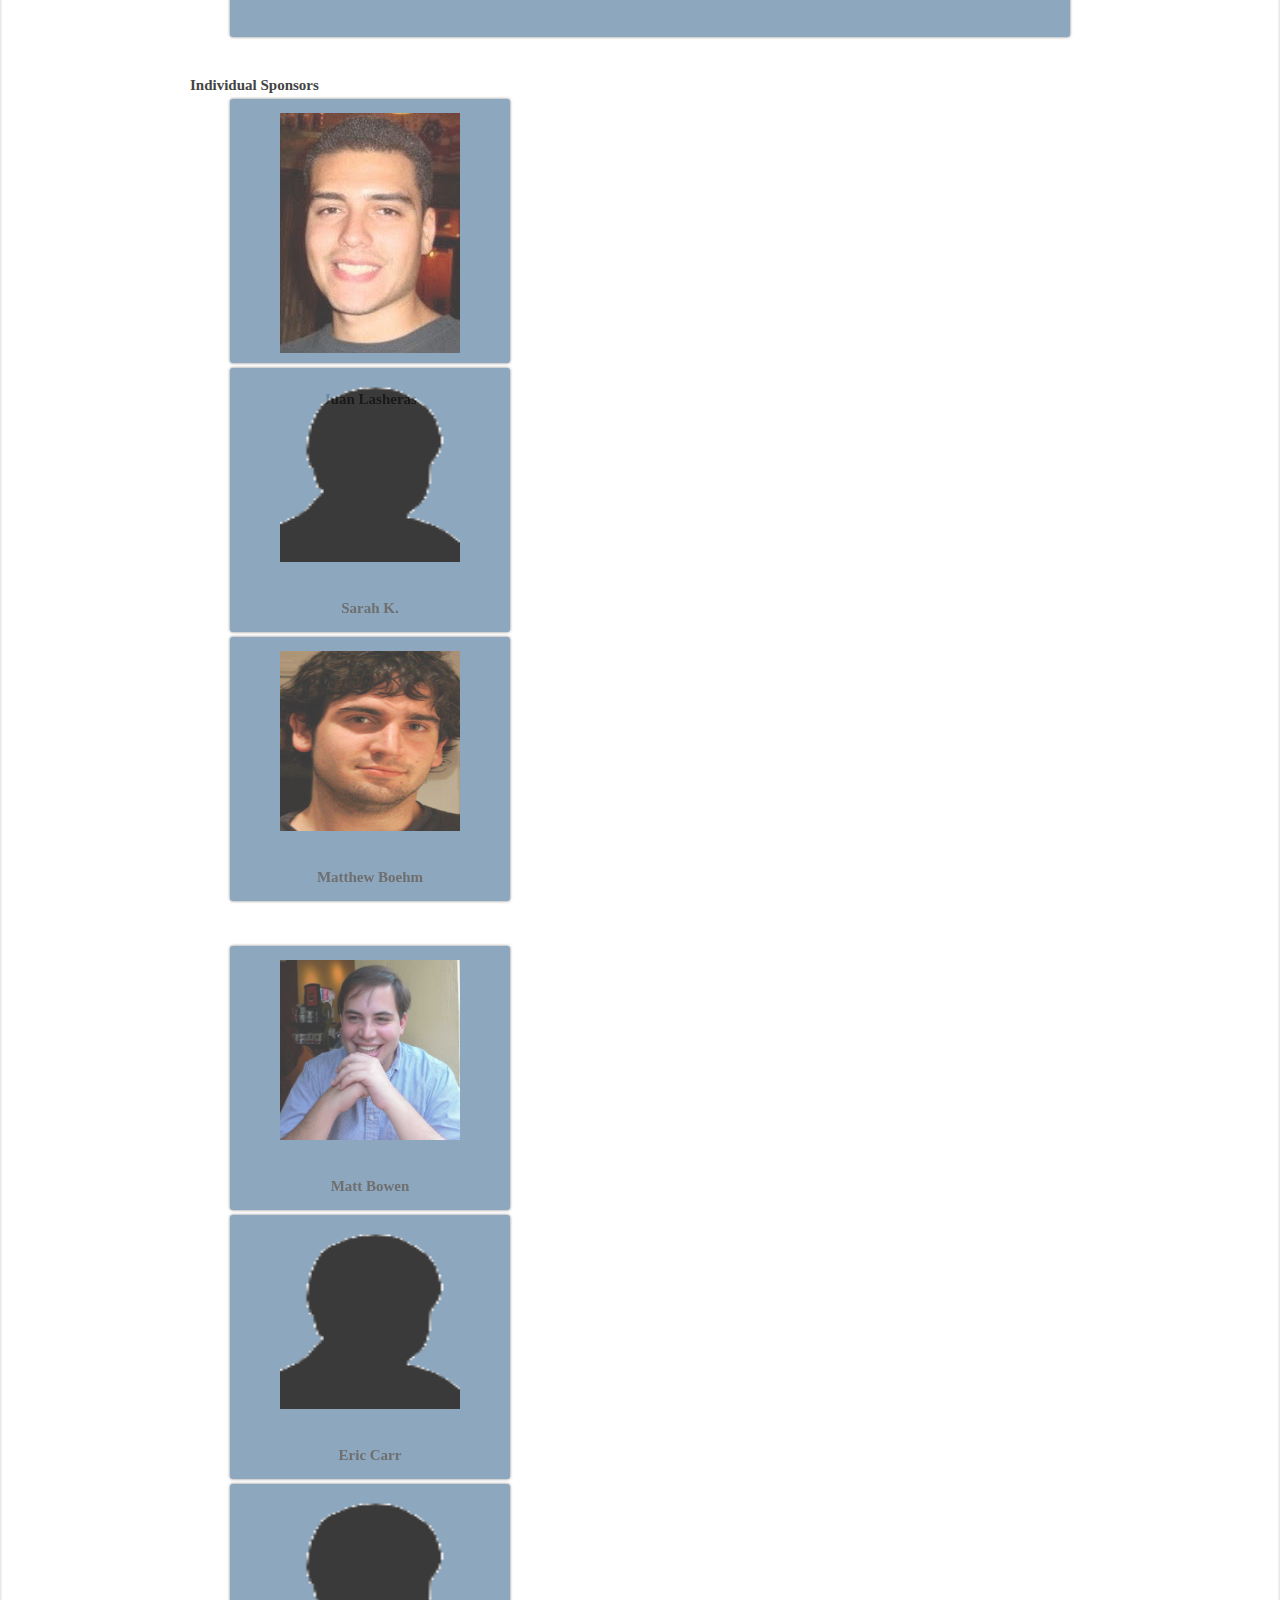
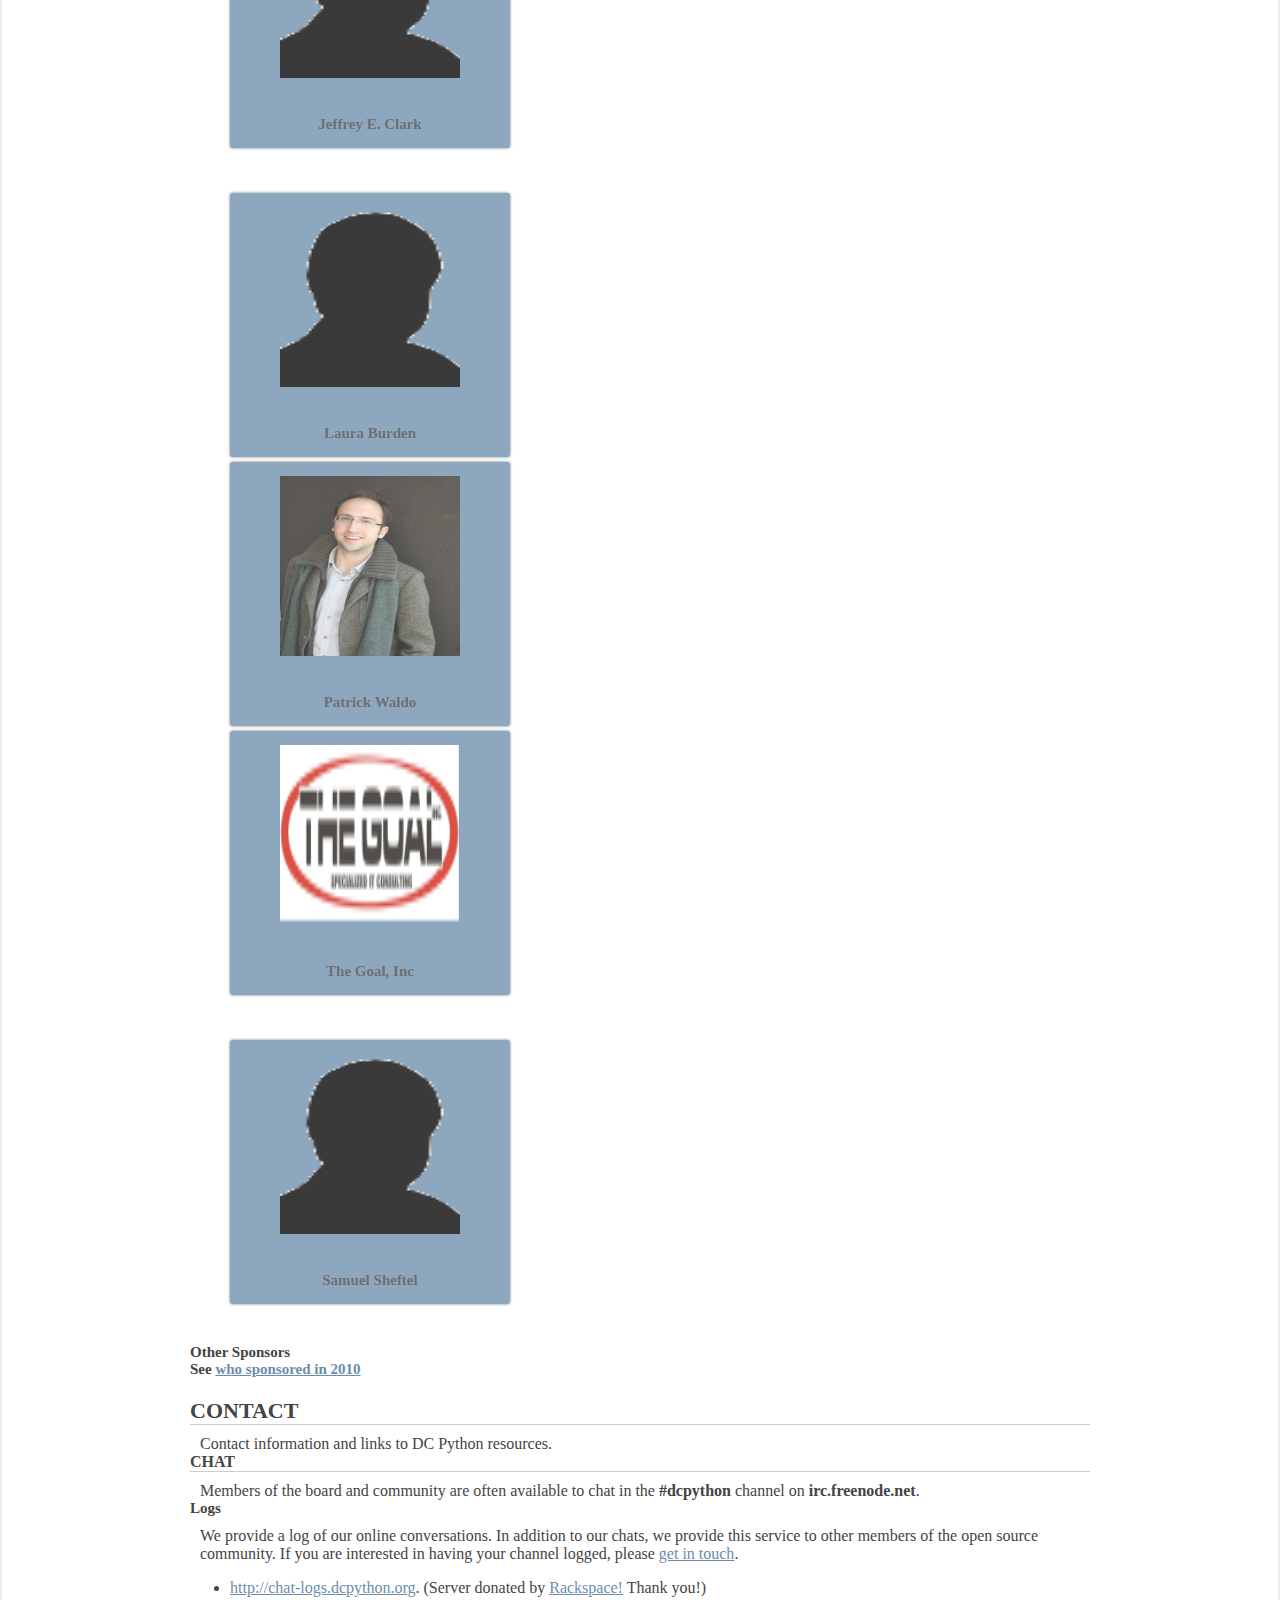
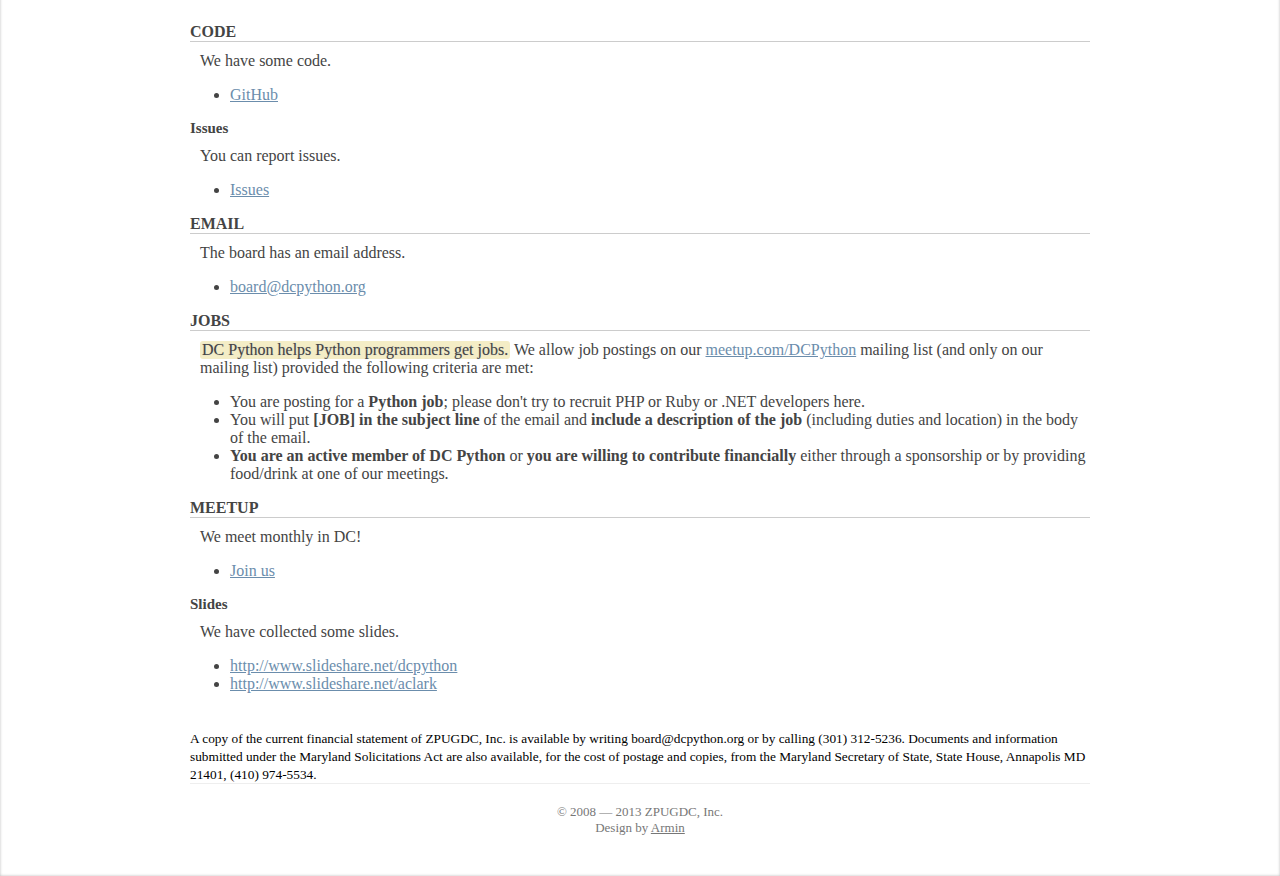
==== commit 6701fc85: "Wording [ci skip]" ====
--- a/index.html
+++ b/index.html
@@ -297,7 +297,7 @@
         <p>Members of the board and community are often available to chat in the <strong>#dcpython</strong> channel on <strong>irc.freenode.net</strong>.</p>
         <h3 id="logs">Logs</h3>
         <p>We provide a log of our online conversations. In addition to our chats, we provide this service to other members of the open source community. If you are interested in having your channel logged, please <a href="mailto:aclark@dcpython.org">get in touch</a>.
-        <ul><li><a href="http://chat-logs.dcpython.org">http://chat-logs.dcpython.org</a>. (Server donated by <a href="http://rackspace.com">Rackspace!</a>)</li></ul></p>
+        <ul><li><a href="http://chat-logs.dcpython.org">http://chat-logs.dcpython.org</a>. (Server donated by <a href="http://rackspace.com">Rackspace!</a> Thank you!)</li></ul></p>
 
         <h2>Code</h2>
         <p>We have some code.</p>
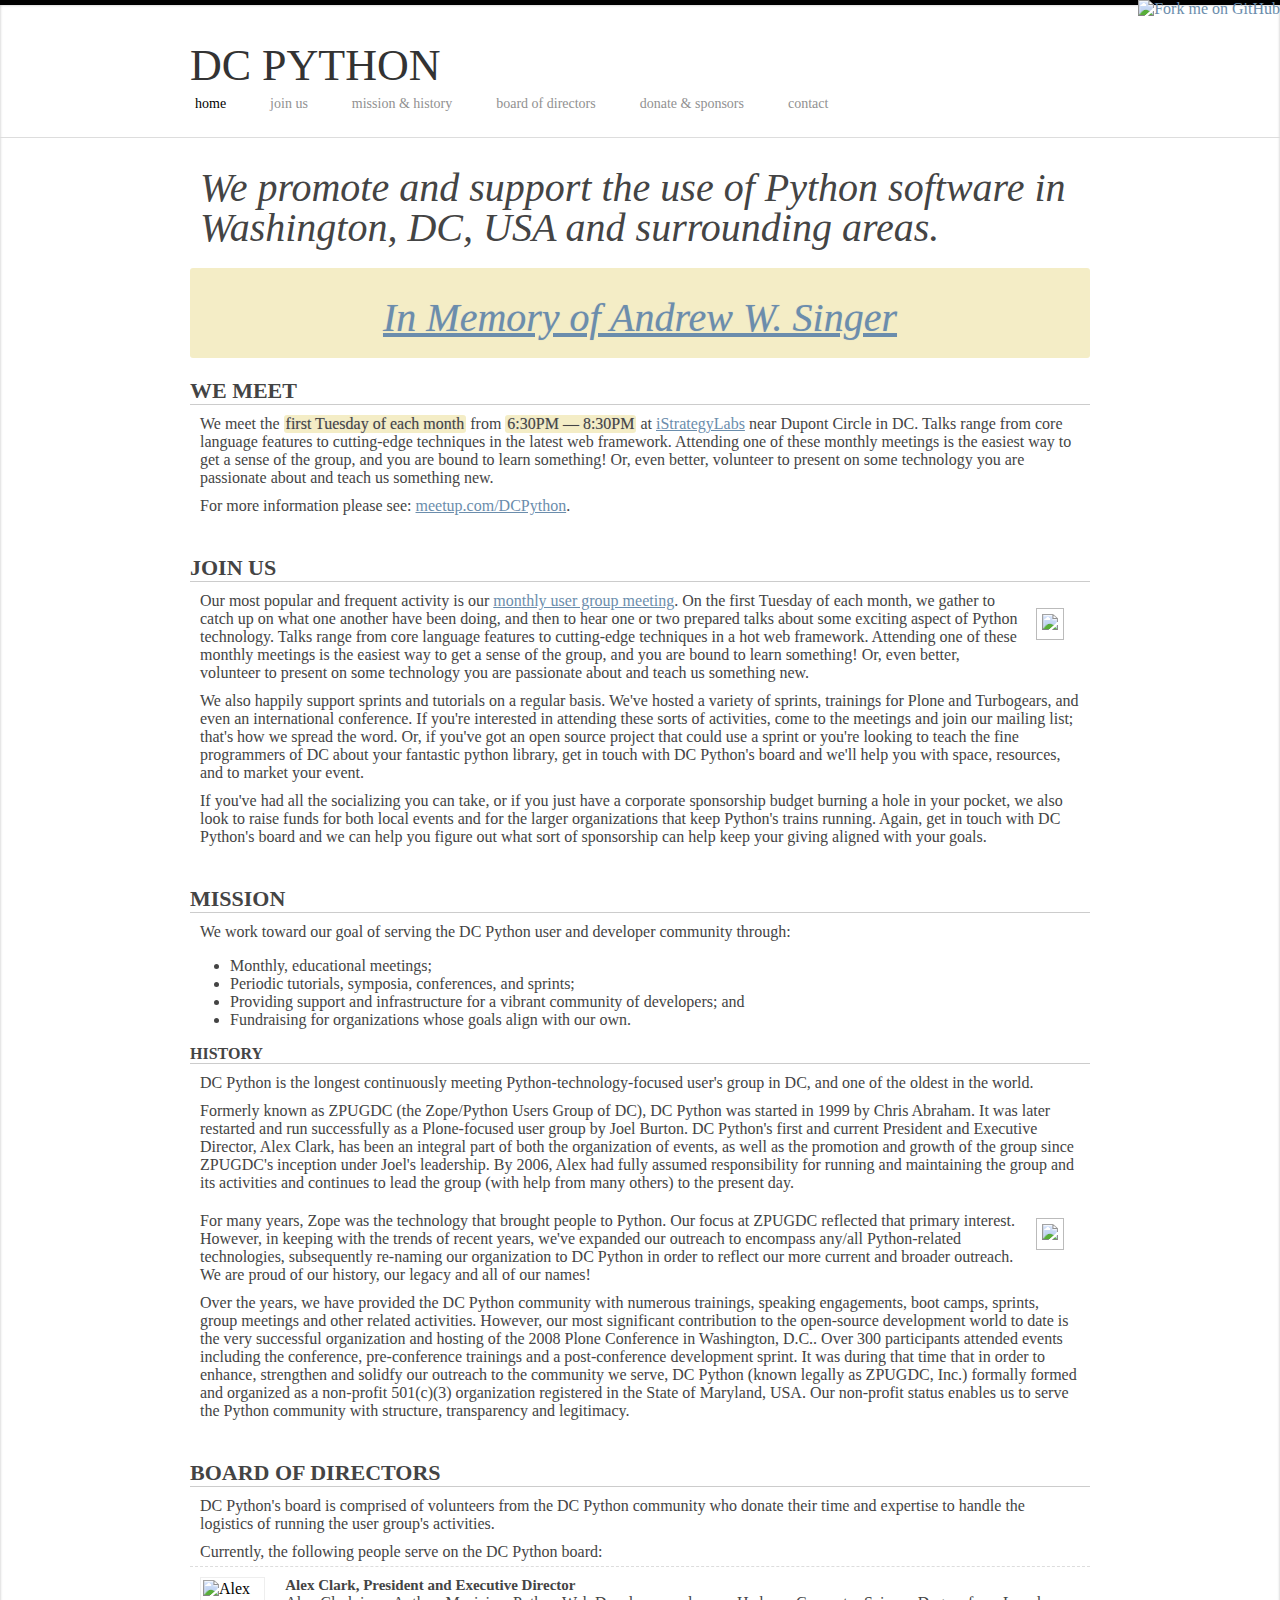
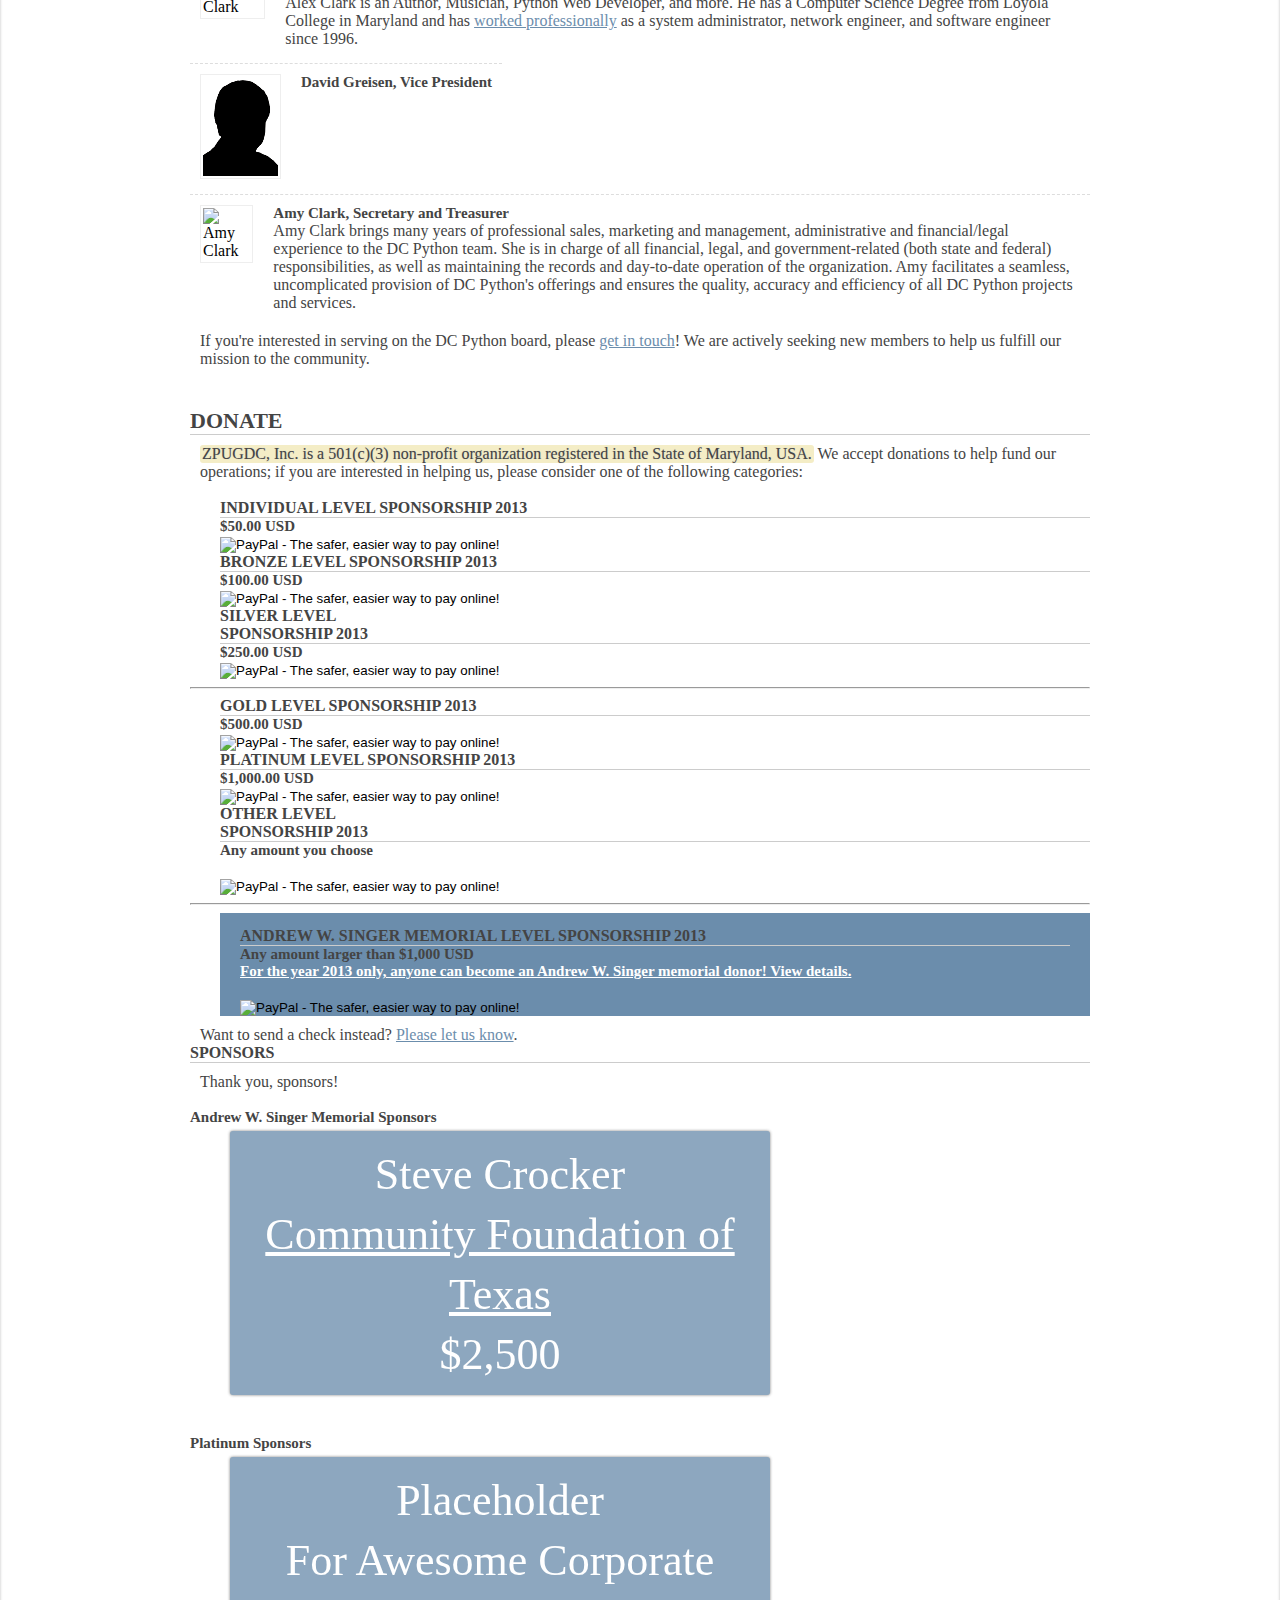
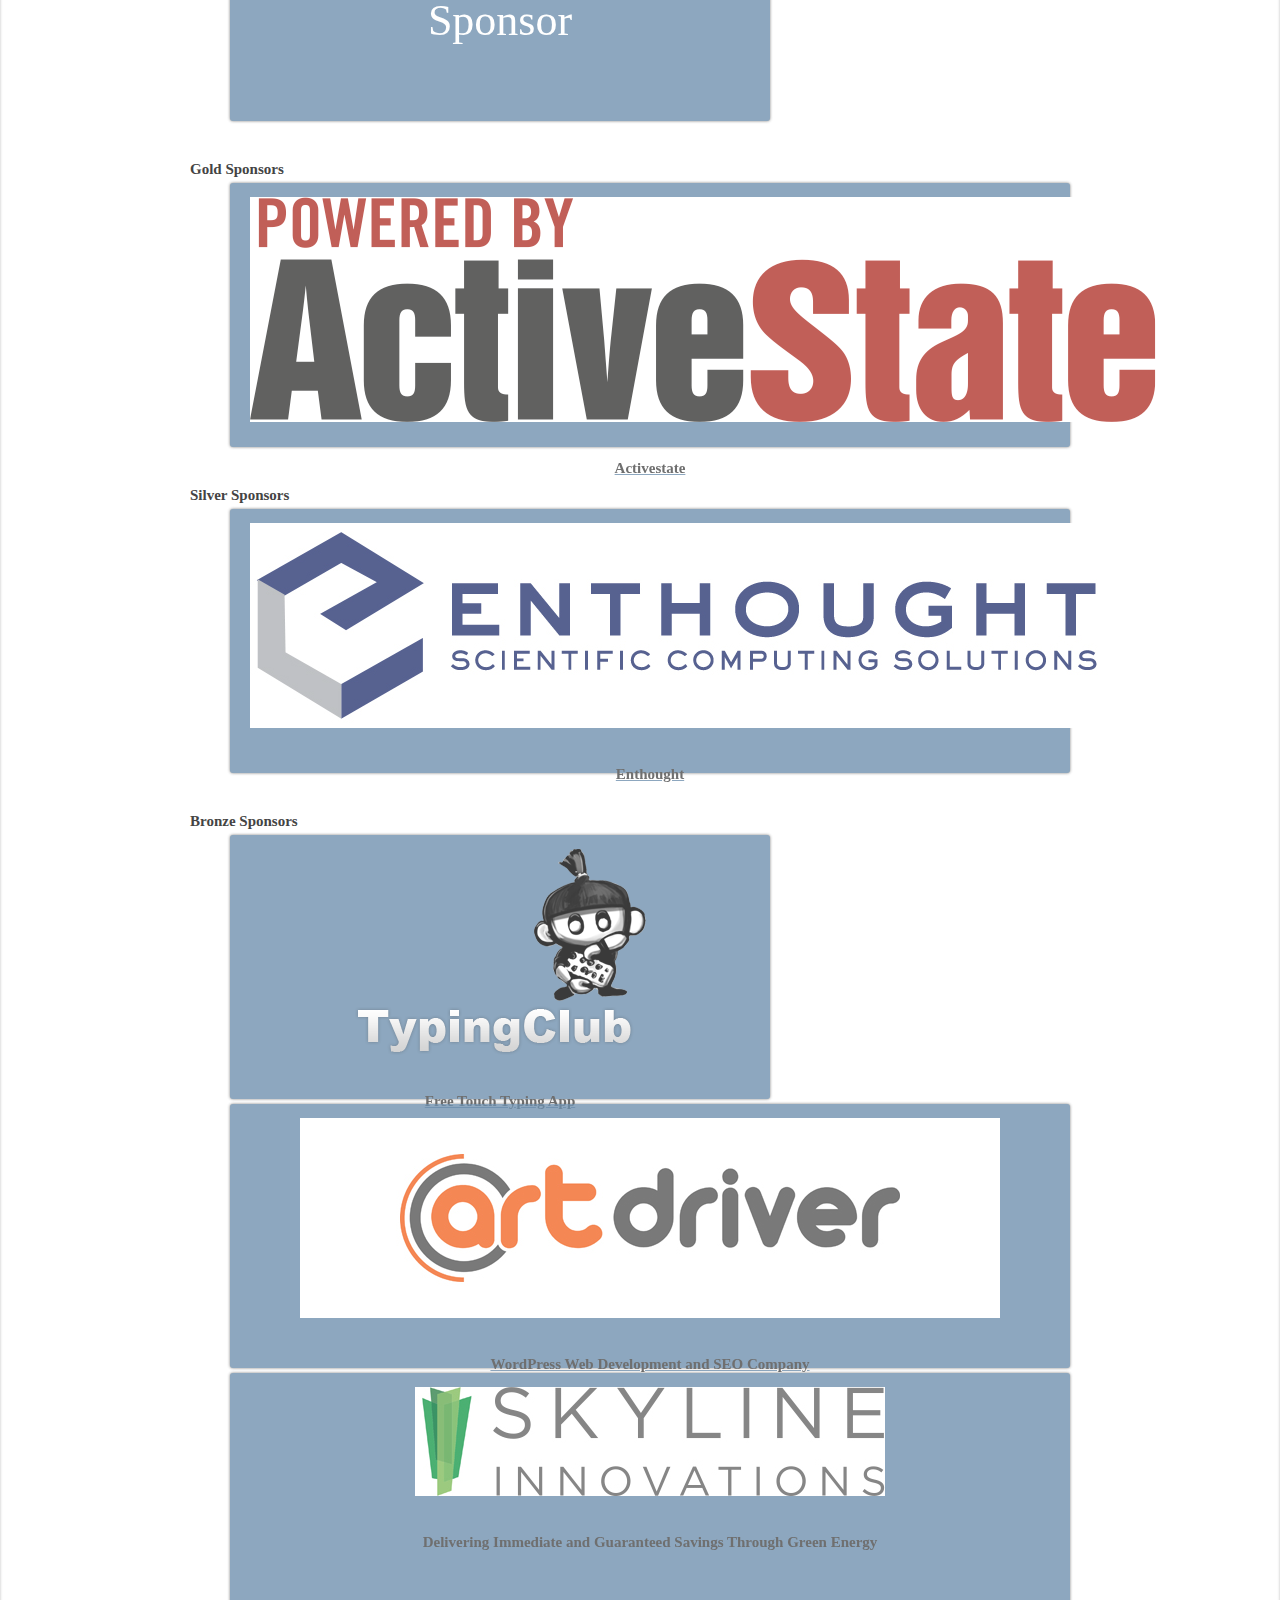
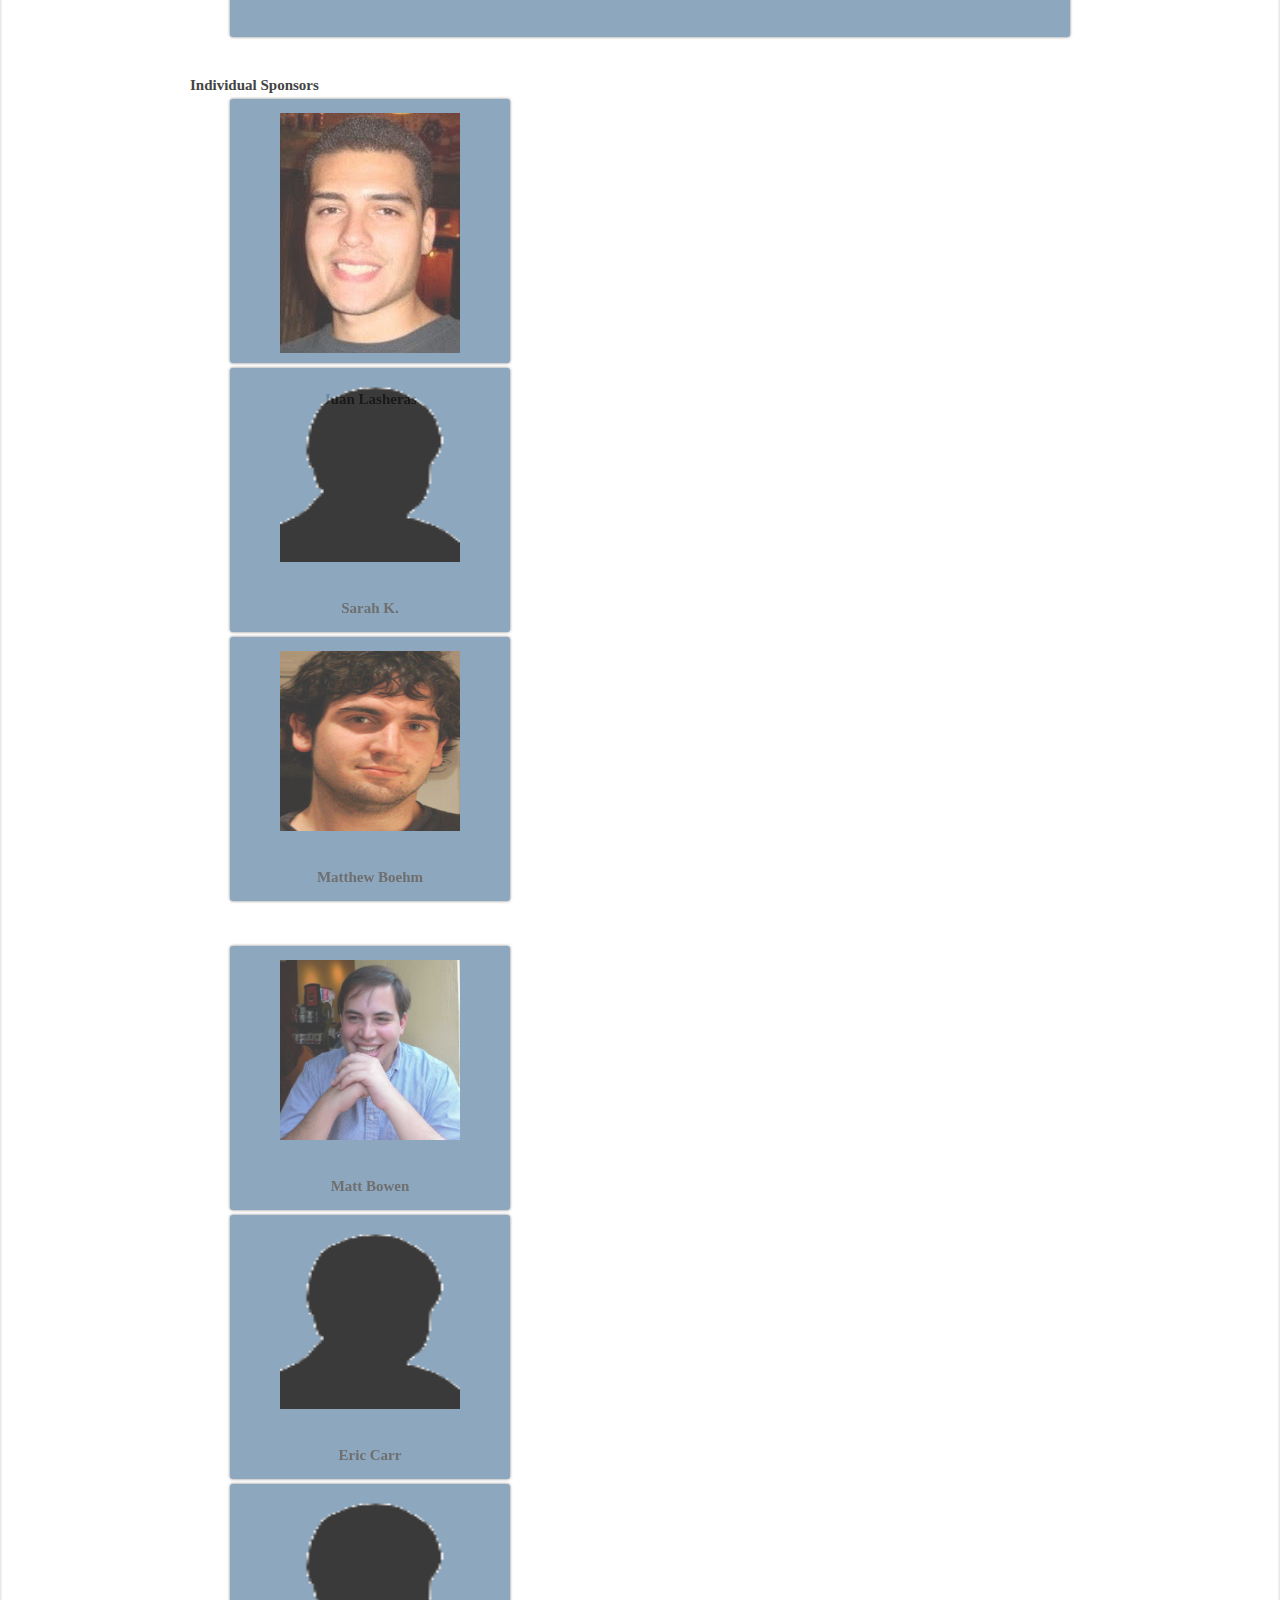
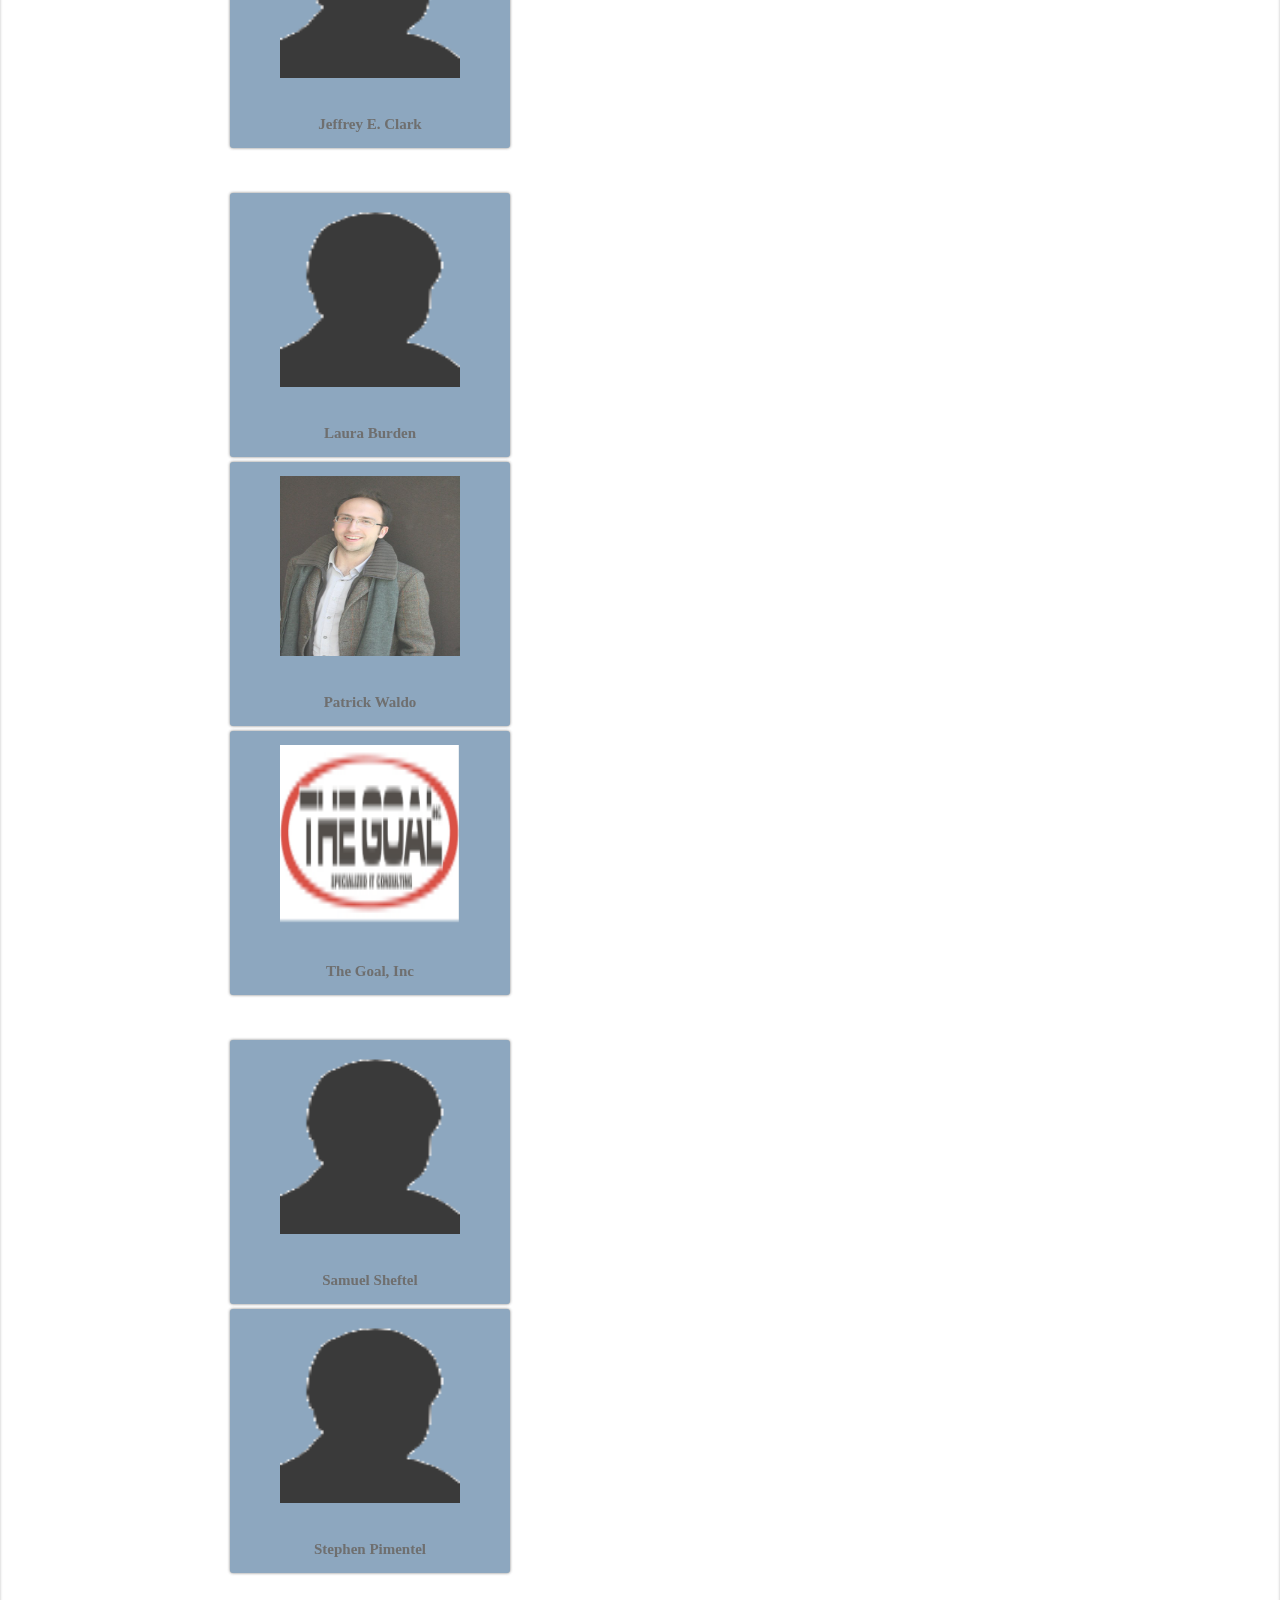
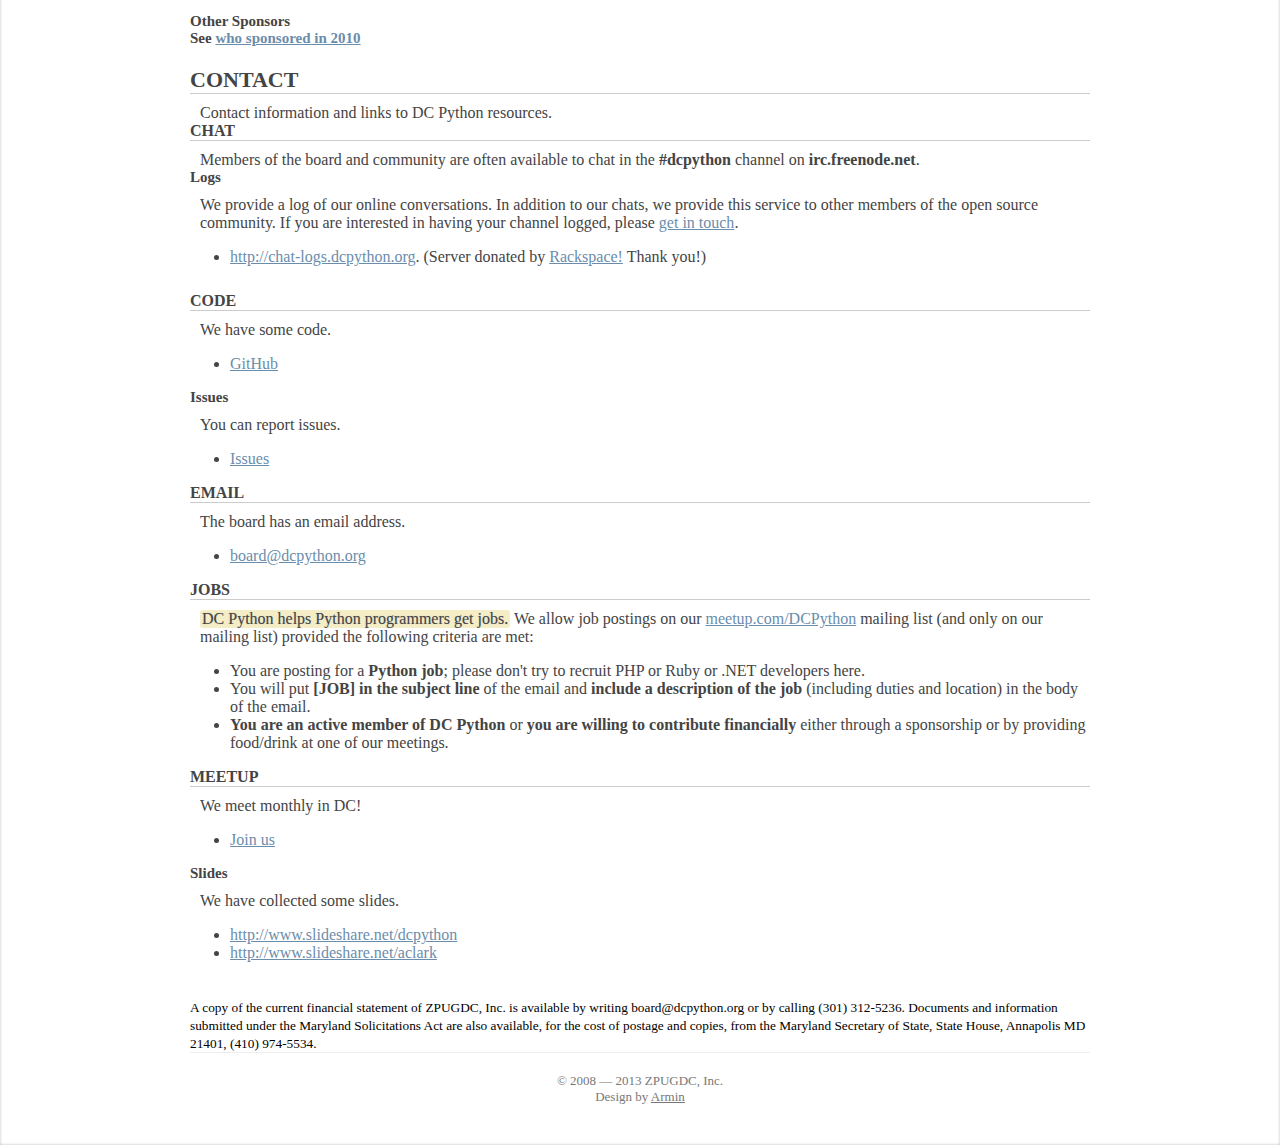
==== commit 78a04766: "Add Stephen Pimentel" ====
--- a/index.html
+++ b/index.html
@@ -229,7 +229,7 @@
         <div class="row sponsor-levels">
             <div id="donate-andrew-w-singer" class="offset1 span6 blue-box">
                 <h2>Andrew W. Singer Memorial Level Sponsorship 2013</h2><h3>Any amount larger than $1,000 USD</h3>
-                <h3><a style="color: white" href="/andrew-w-singer.html">For the year 2013 only, anyone can become an Andrew W. Singer memorial donor! View details.</a></h3>
+                <h3><a style="color: white" href="/andrew-w-singer.html#donate">For the year 2013 only, anyone can become an Andrew W. Singer memorial donor! View details.</a></h3>
                 <br />
                 <form action="https://www.paypal.com/cgi-bin/webscr" method="post">
                 <input type="hidden" name="cmd" value="_s-xclick">
@@ -284,6 +284,7 @@
         </div>
         <div class="row sponsors">
             <div class="blue-box event span3 sponsor-hold"><img height="180" width="180" src="/static/img/defaultUser.png"><br /><h3>Samuel Sheftel</h3></a></div>
+            <div class="blue-box event span3 sponsor-hold"><img height="180" width="180" src="/static/img/defaultUser.png"><br /><h3>Stephen Pimentel</h3></a></div>
         </div>
         <h3>Other Sponsors</h3>
         <h3>See <a href="/static/img/zpugdc_2010_sponsors.png">who sponsored in 2010</a></h3>
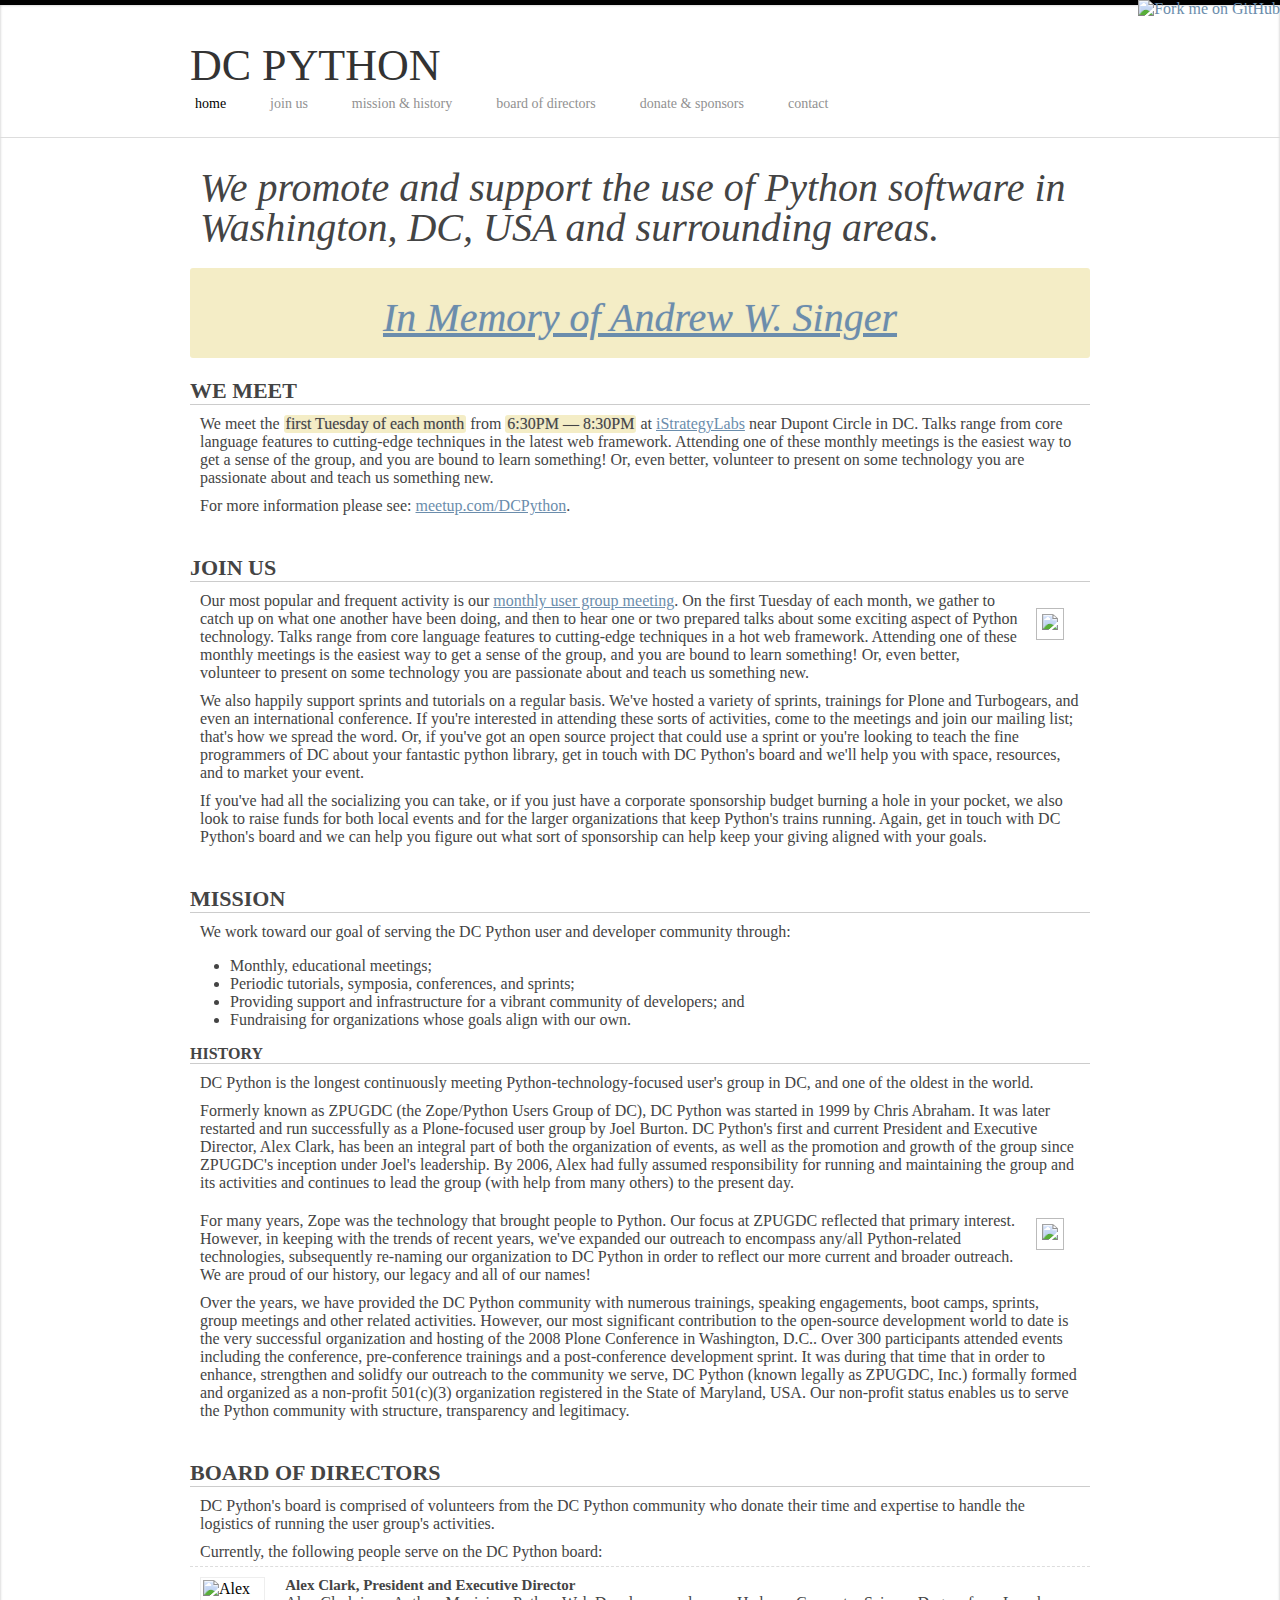
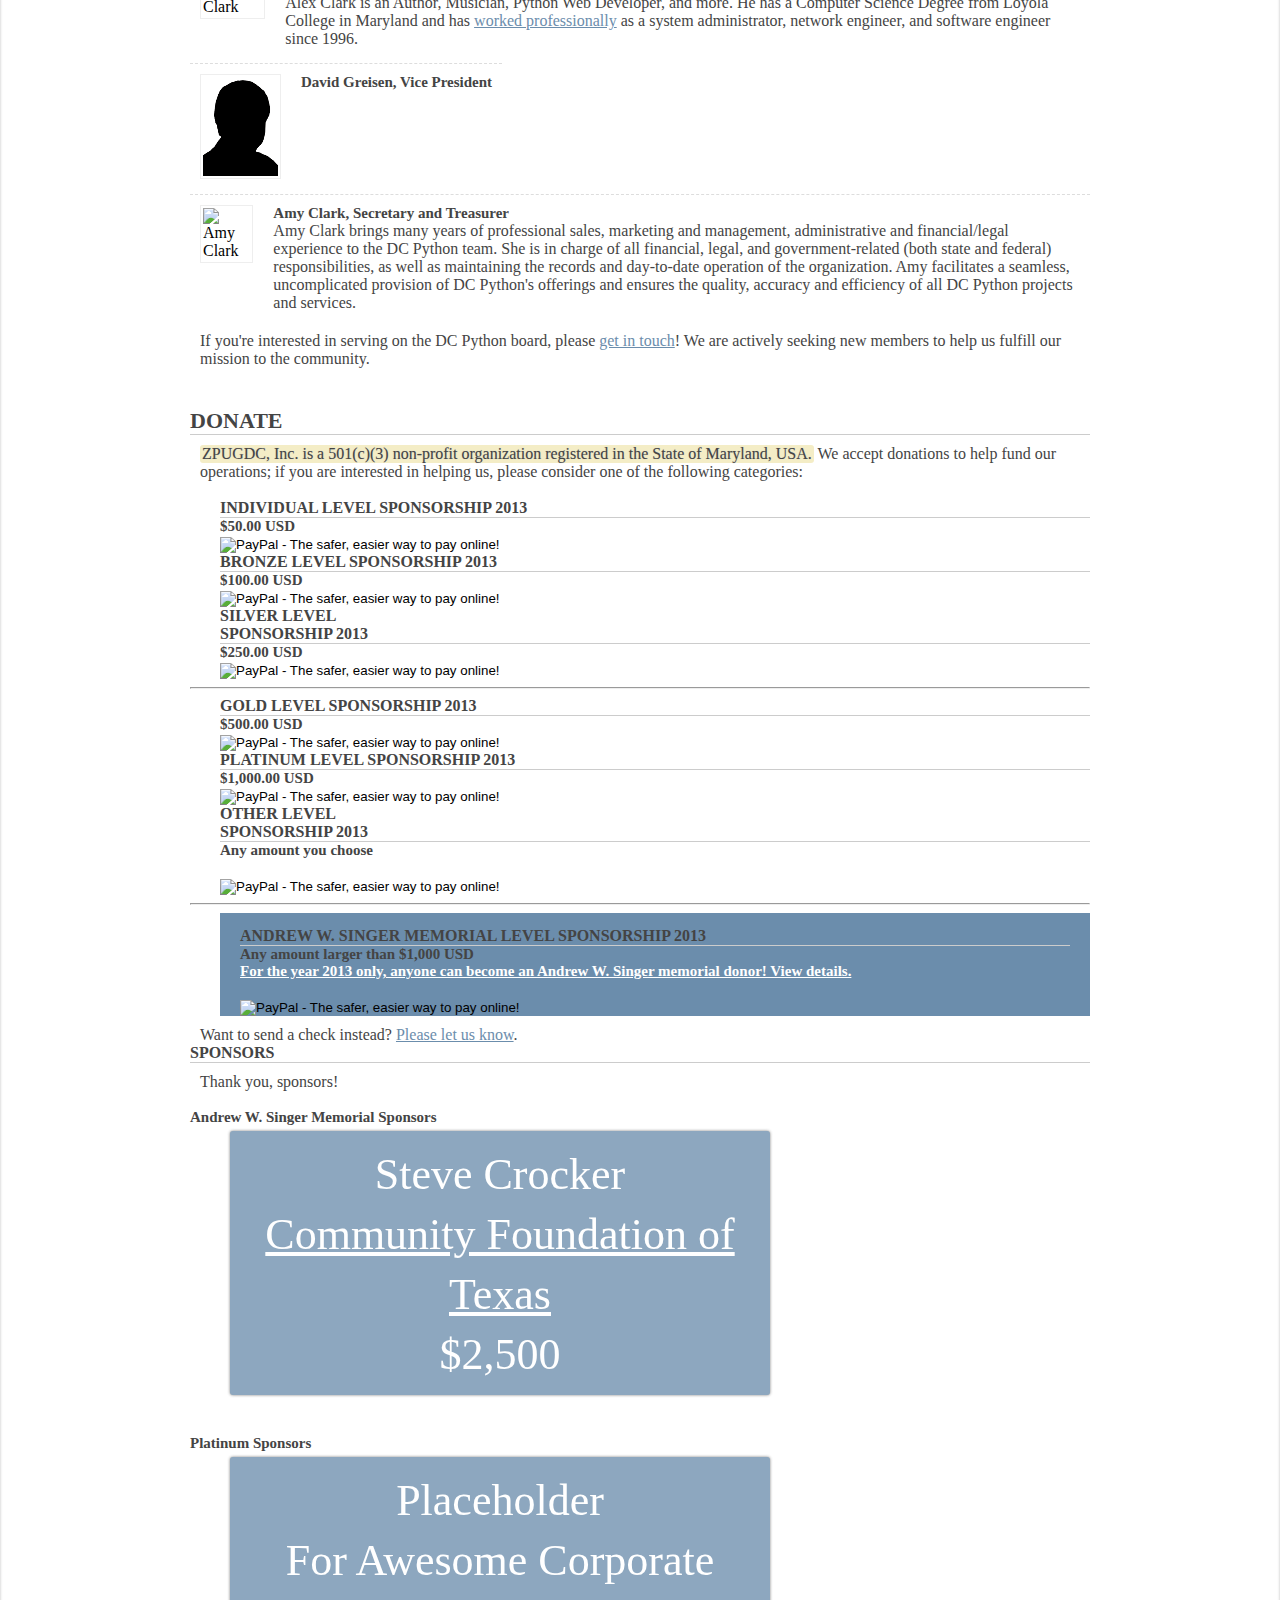
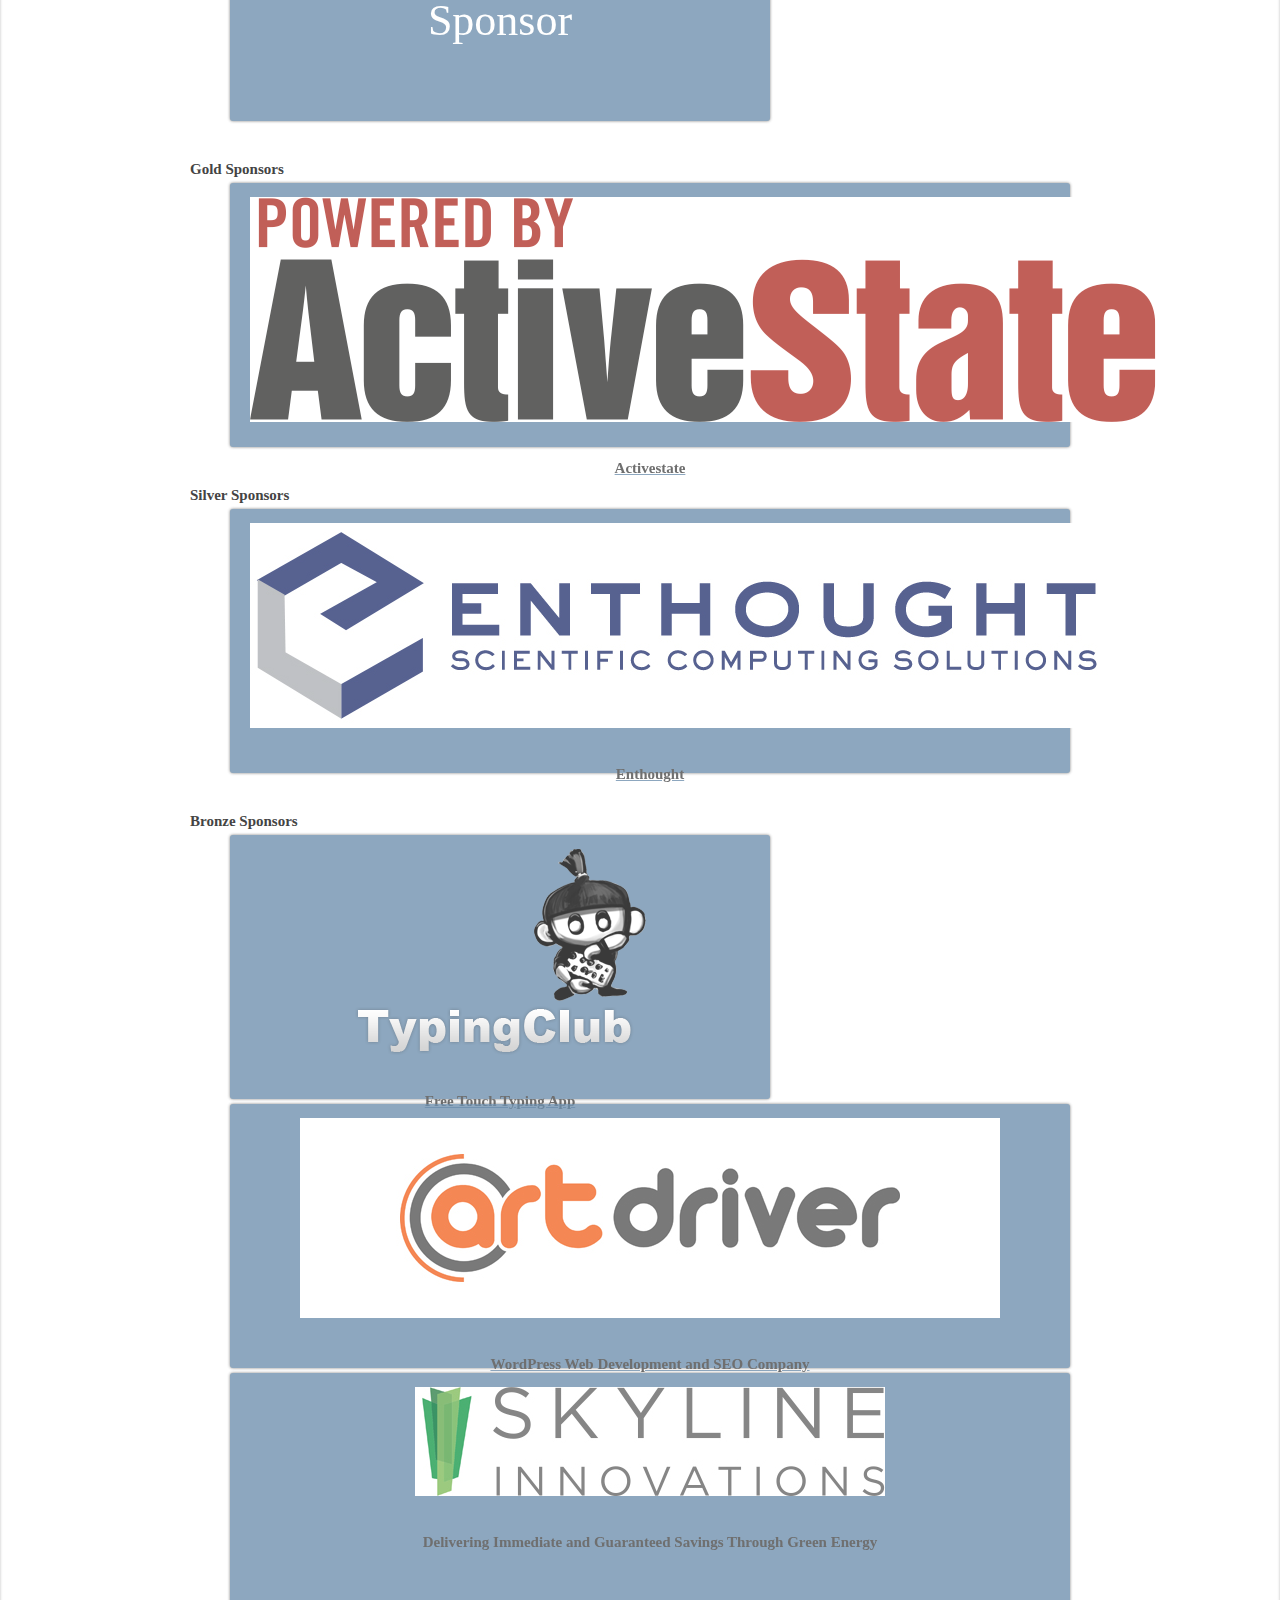
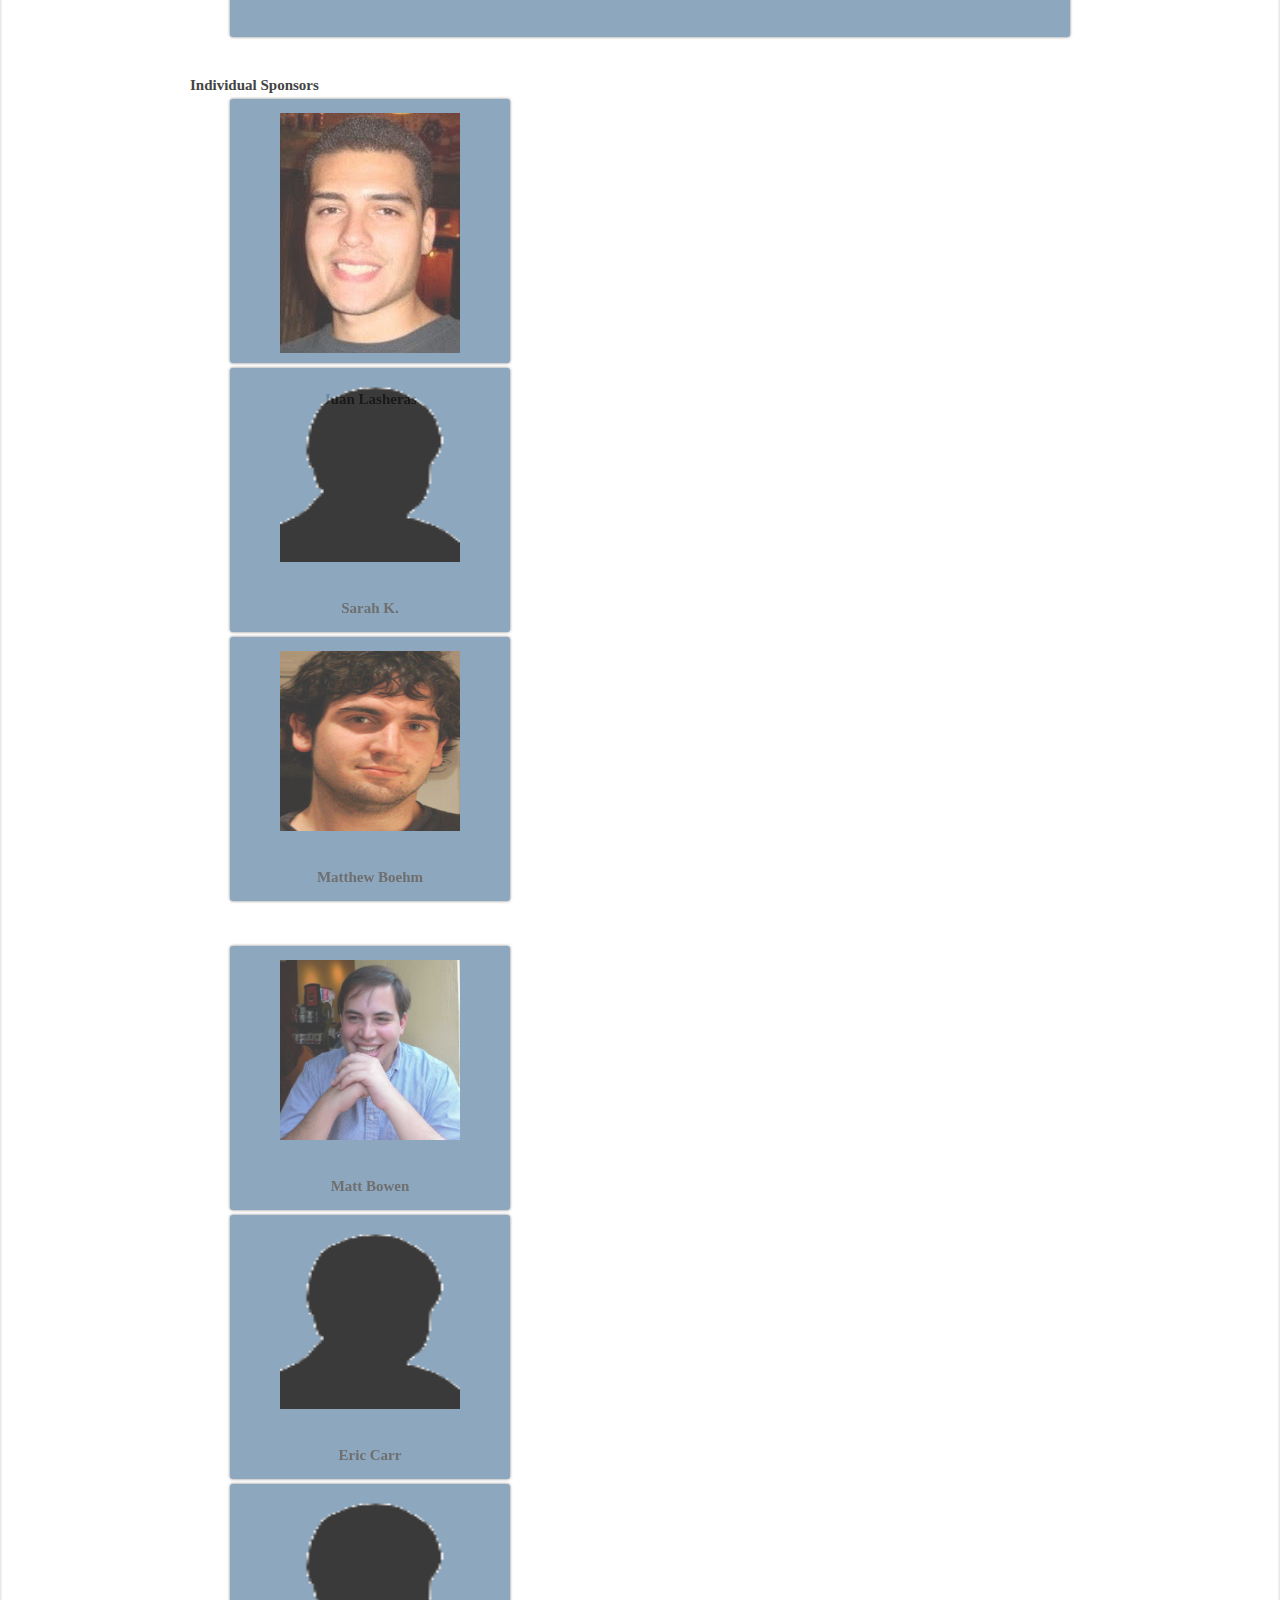
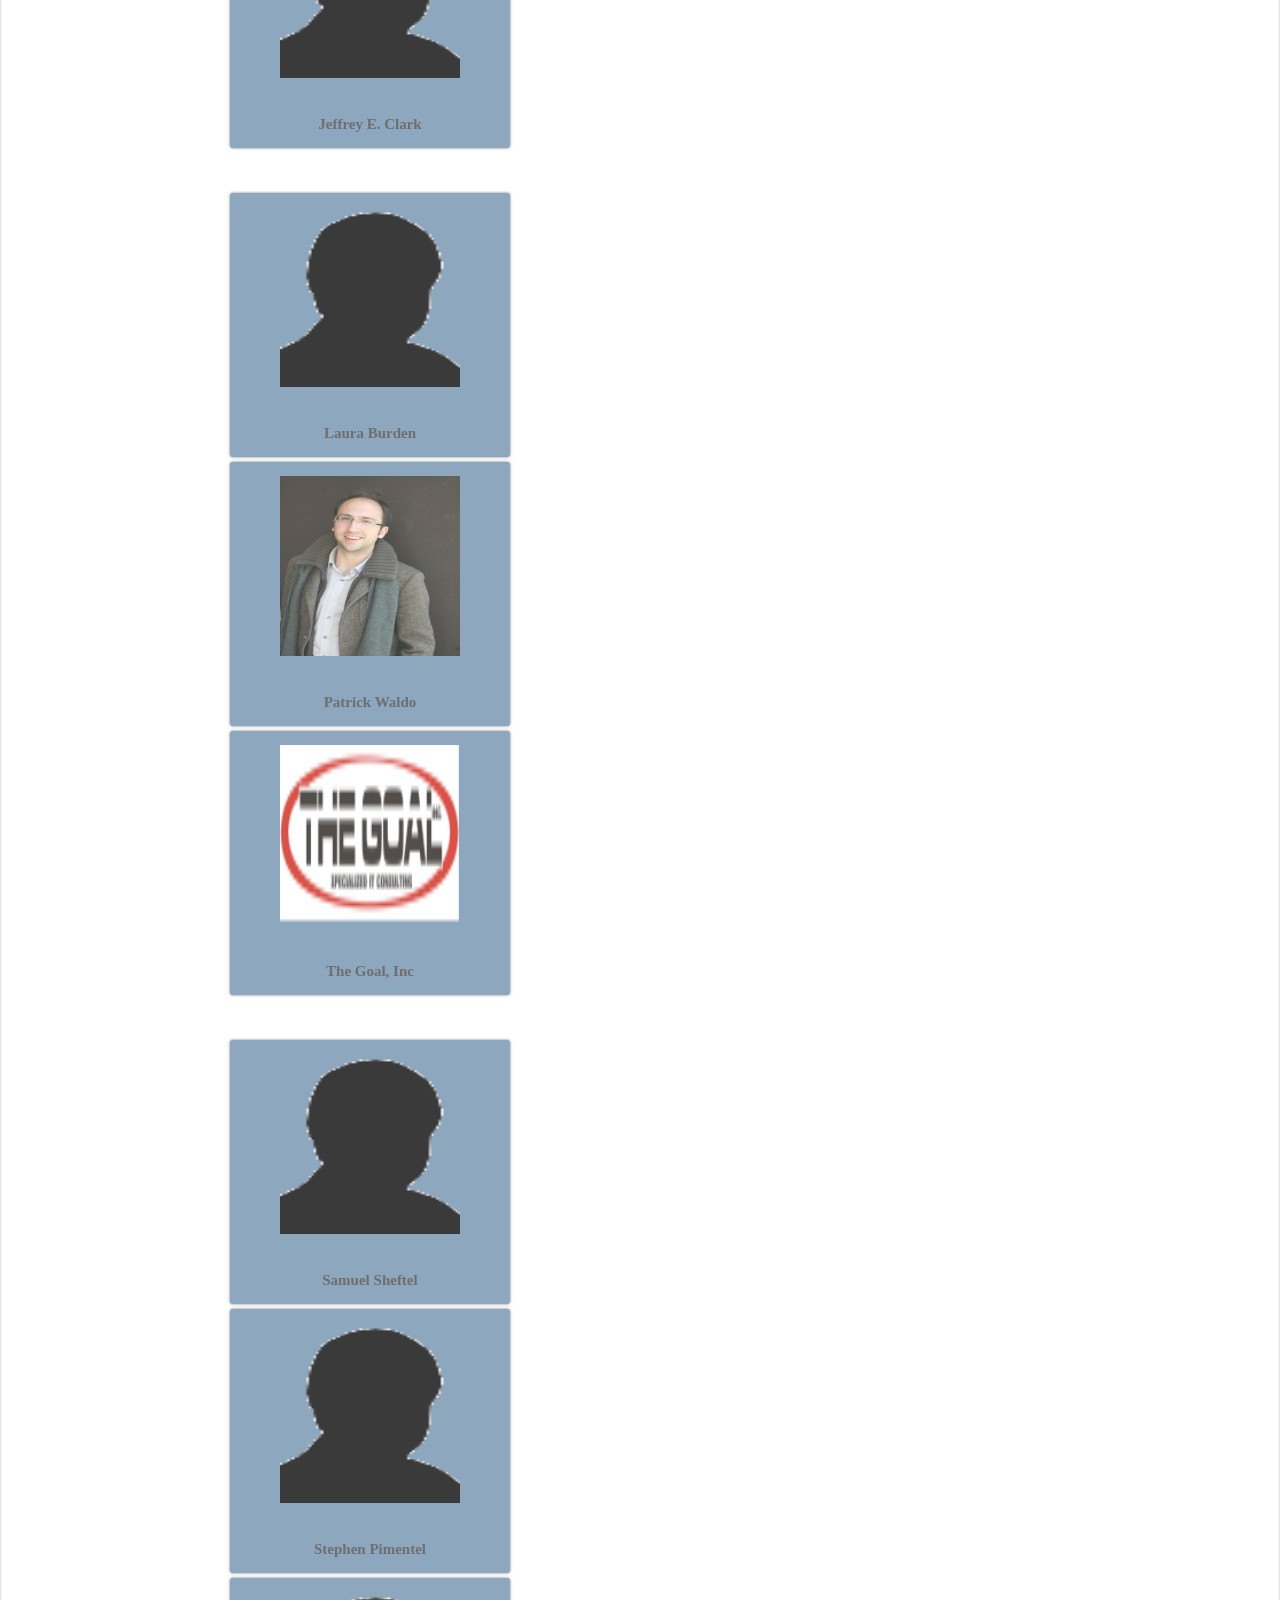
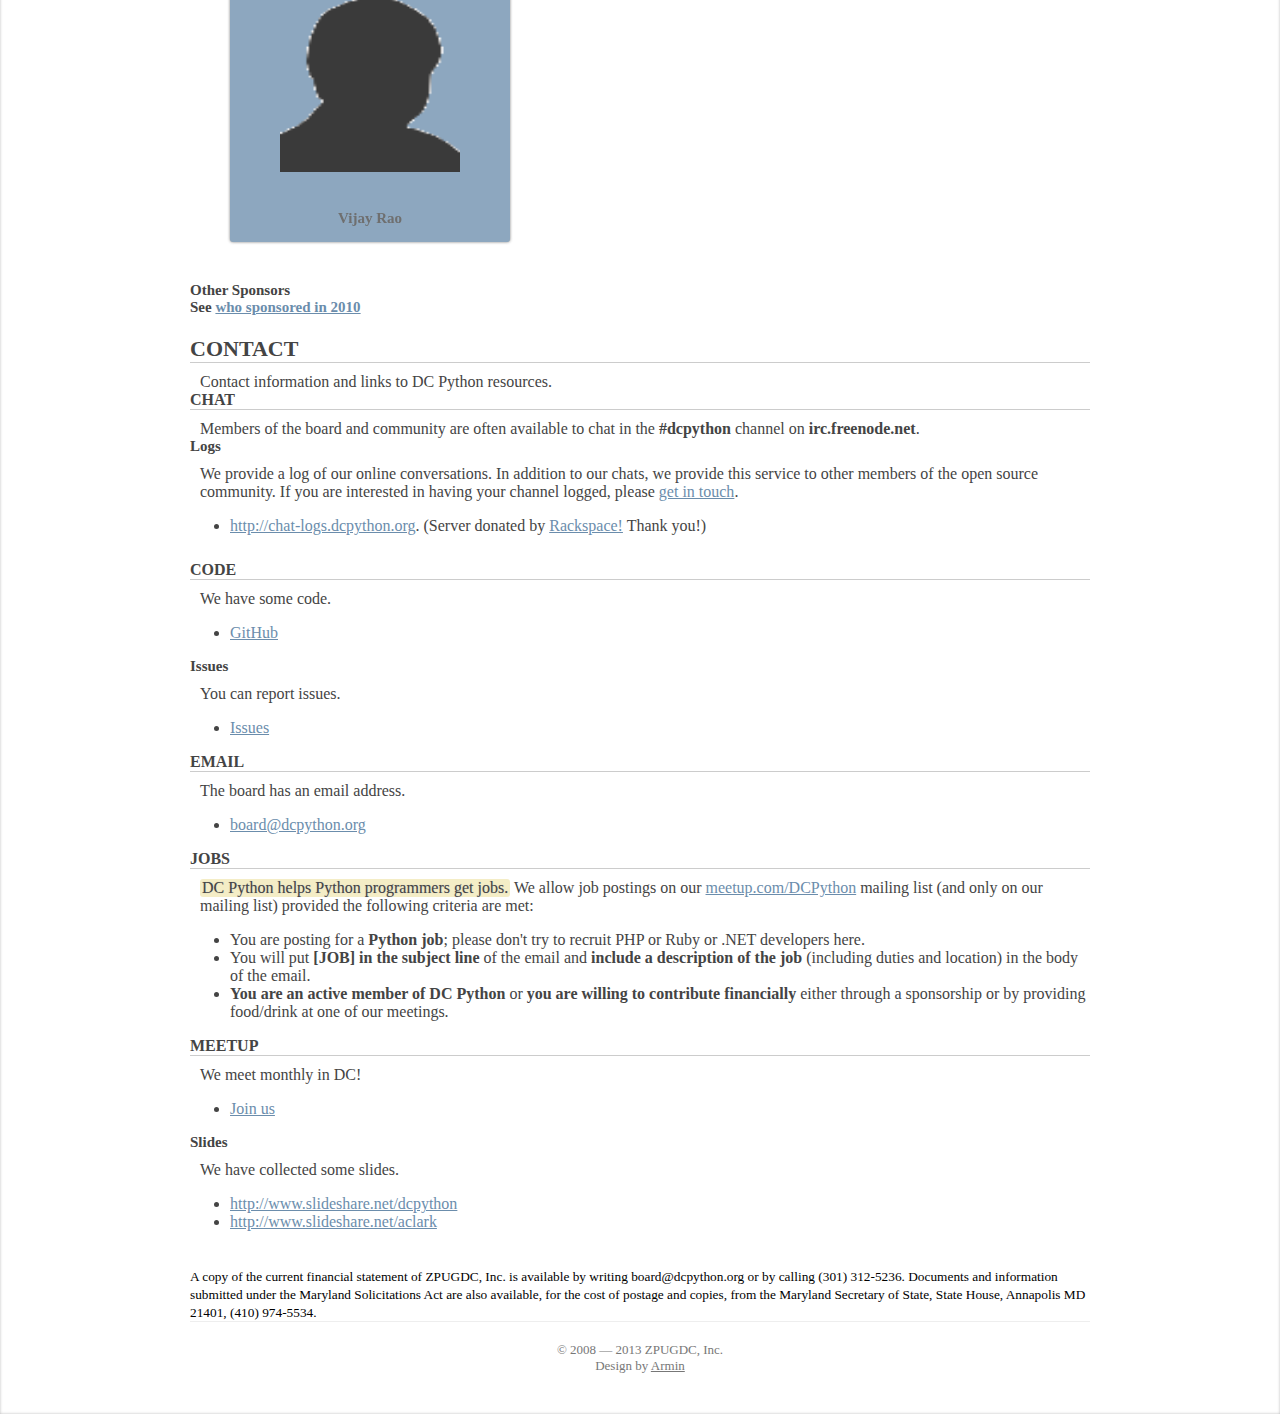
==== commit 01b8323e: "Add Vijay Rao" ====
--- a/index.html
+++ b/index.html
@@ -285,6 +285,7 @@
         <div class="row sponsors">
             <div class="blue-box event span3 sponsor-hold"><img height="180" width="180" src="/static/img/defaultUser.png"><br /><h3>Samuel Sheftel</h3></a></div>
             <div class="blue-box event span3 sponsor-hold"><img height="180" width="180" src="/static/img/defaultUser.png"><br /><h3>Stephen Pimentel</h3></a></div>
+            <div class="blue-box event span3 sponsor-hold"><img height="180" width="180" src="/static/img/defaultUser.png"><br /><h3>Vijay Rao</h3></a></div>
         </div>
         <h3>Other Sponsors</h3>
         <h3>See <a href="/static/img/zpugdc_2010_sponsors.png">who sponsored in 2010</a></h3>
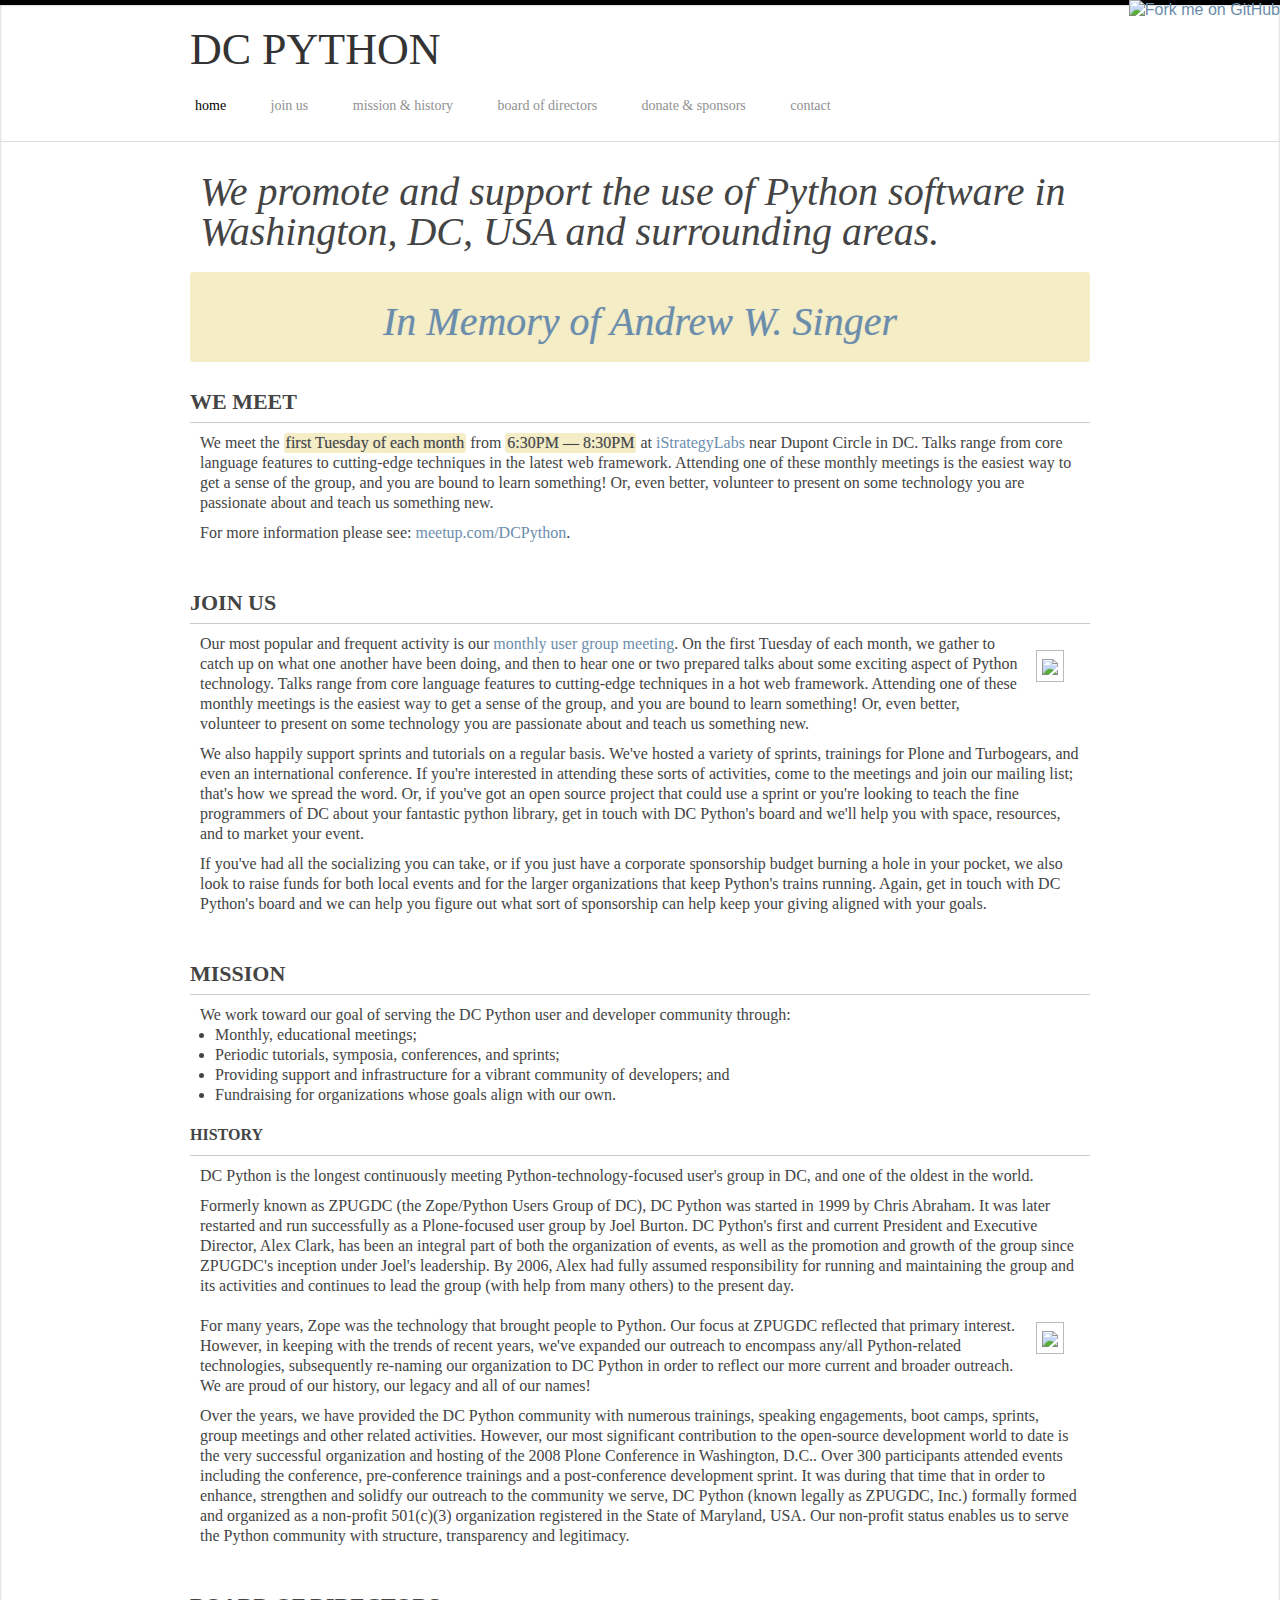
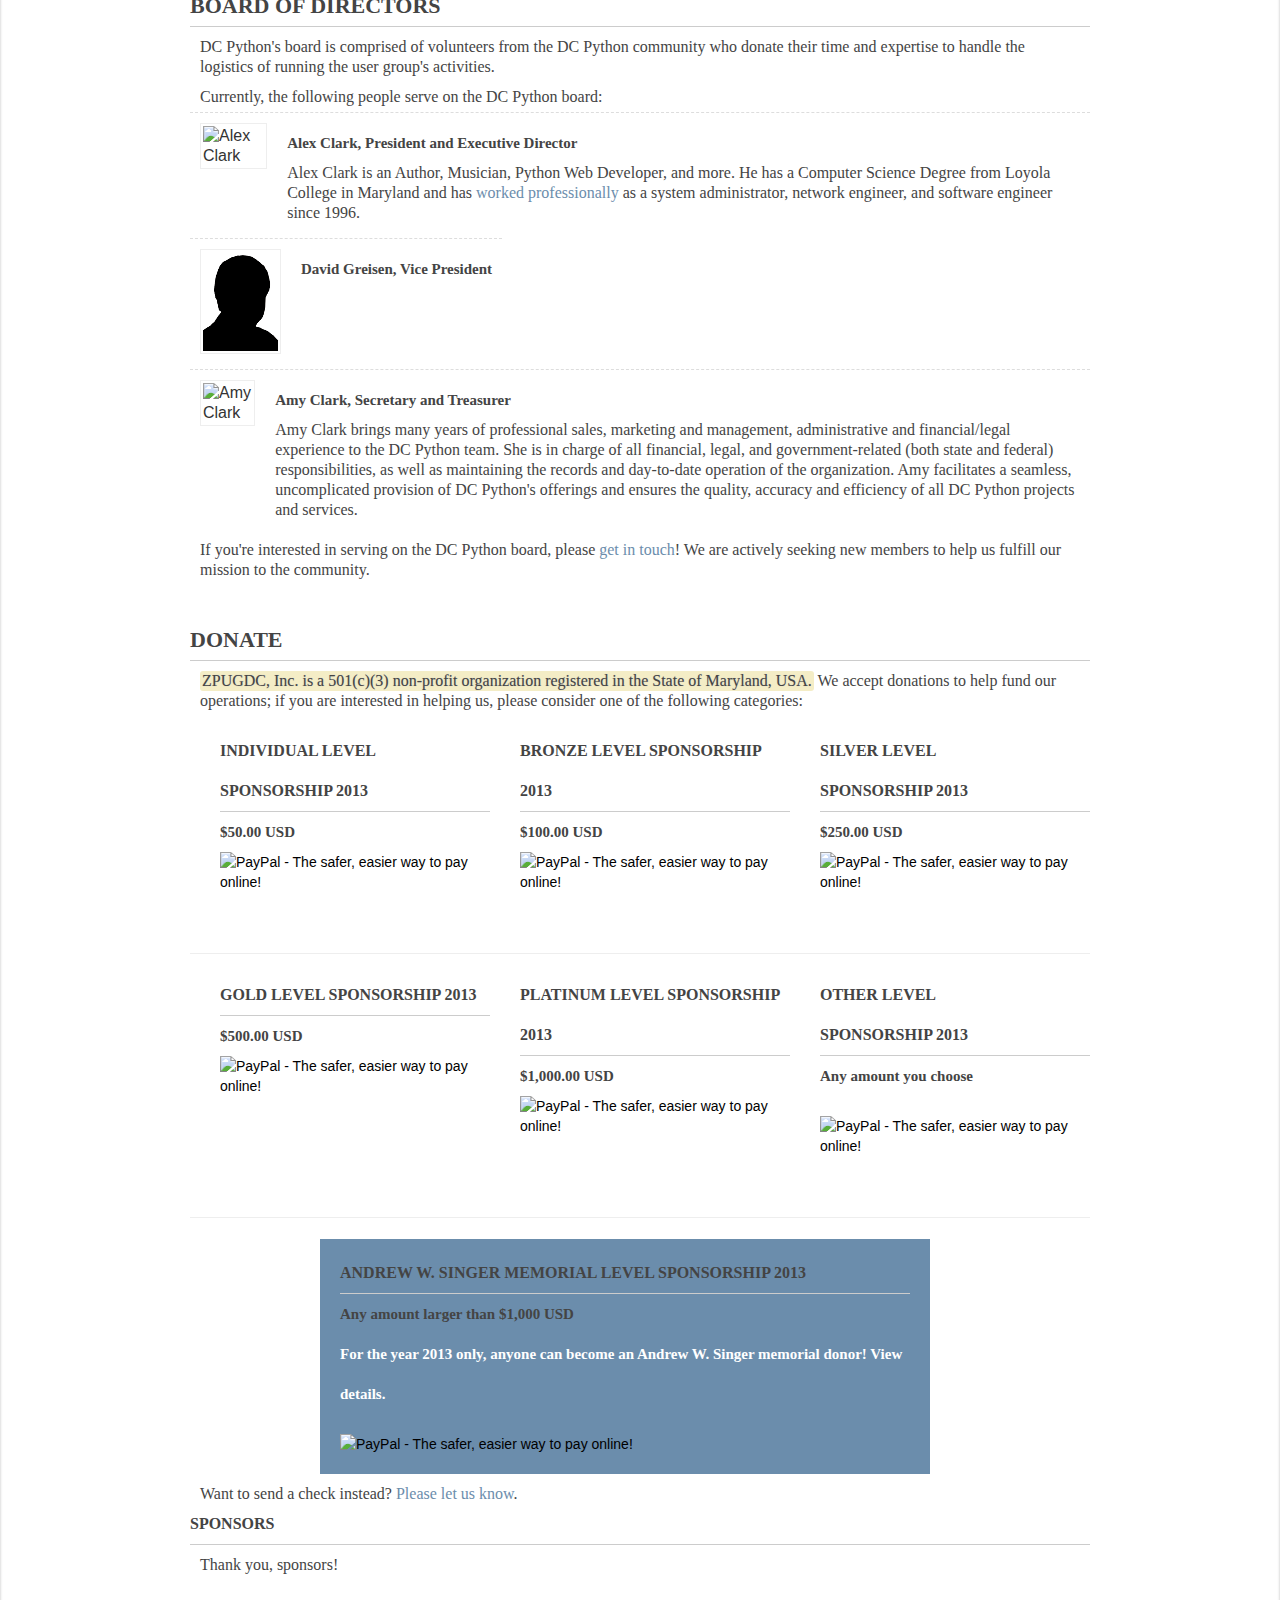
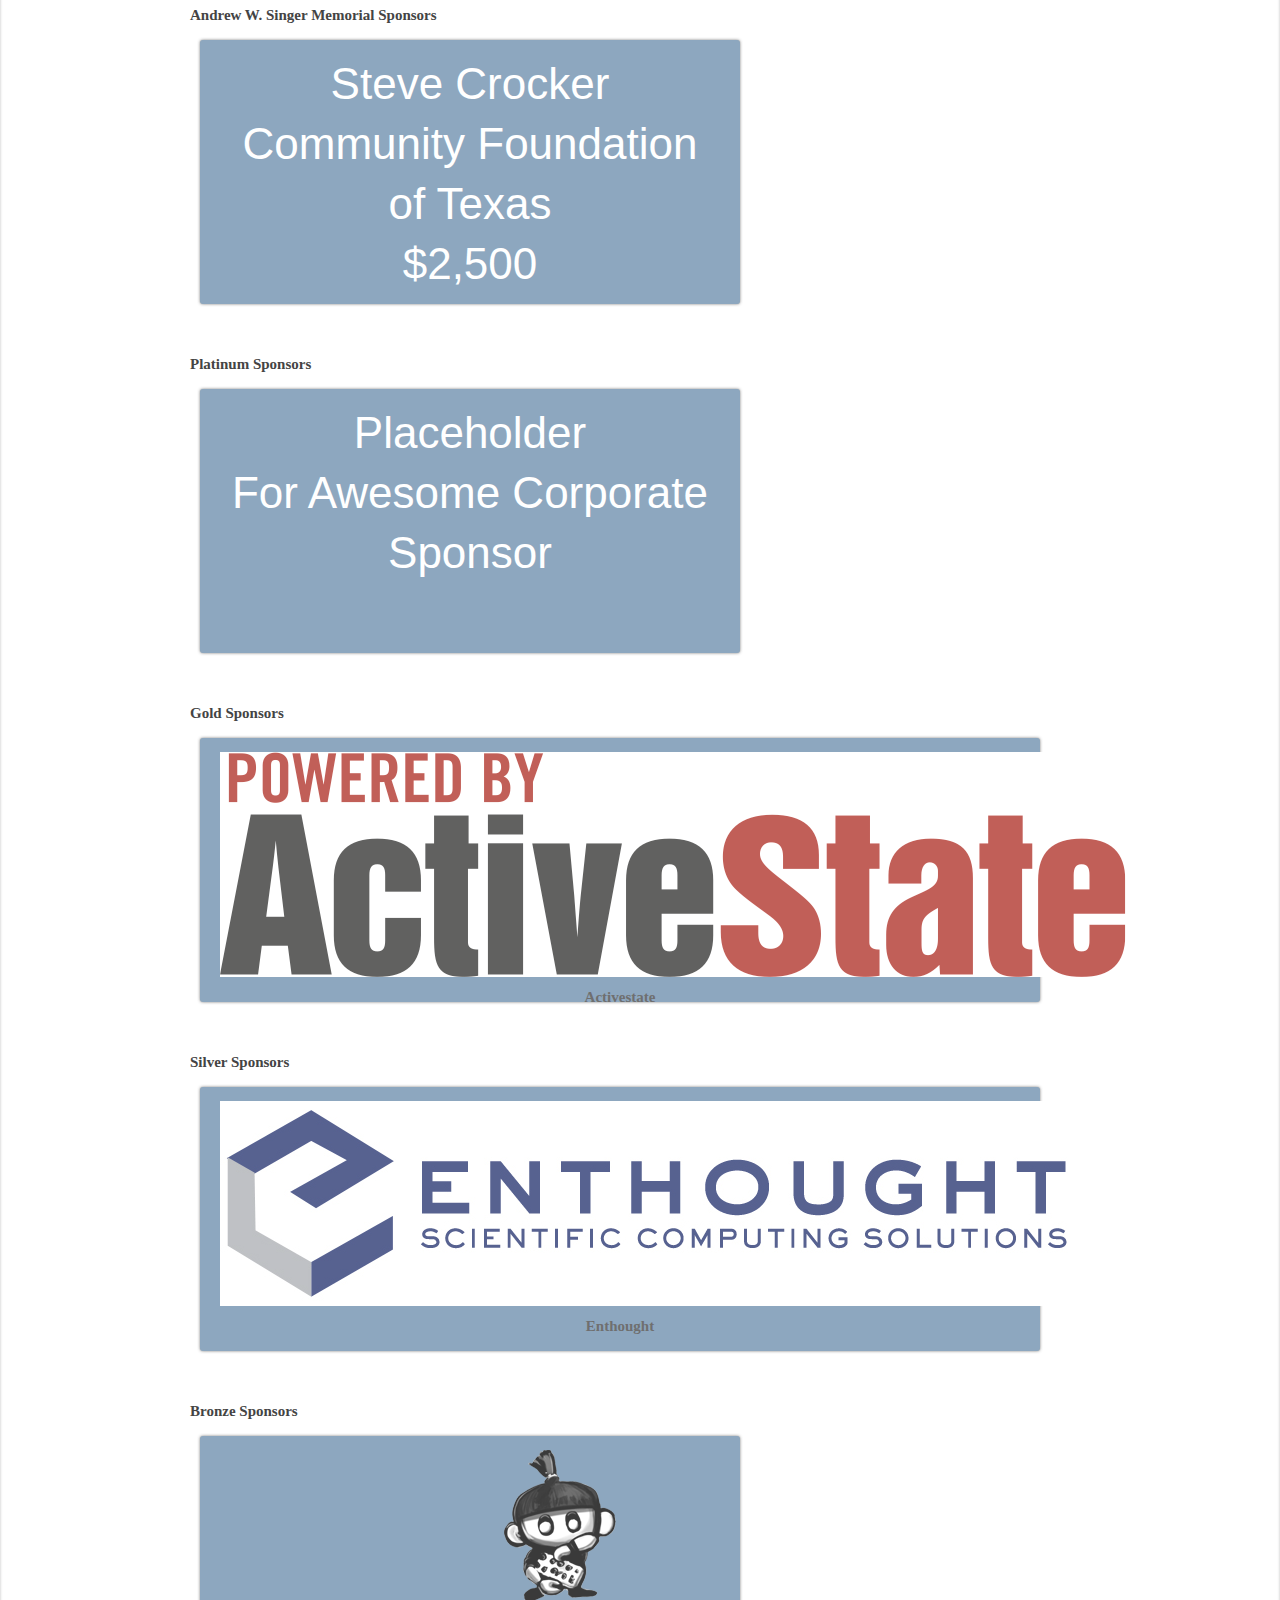
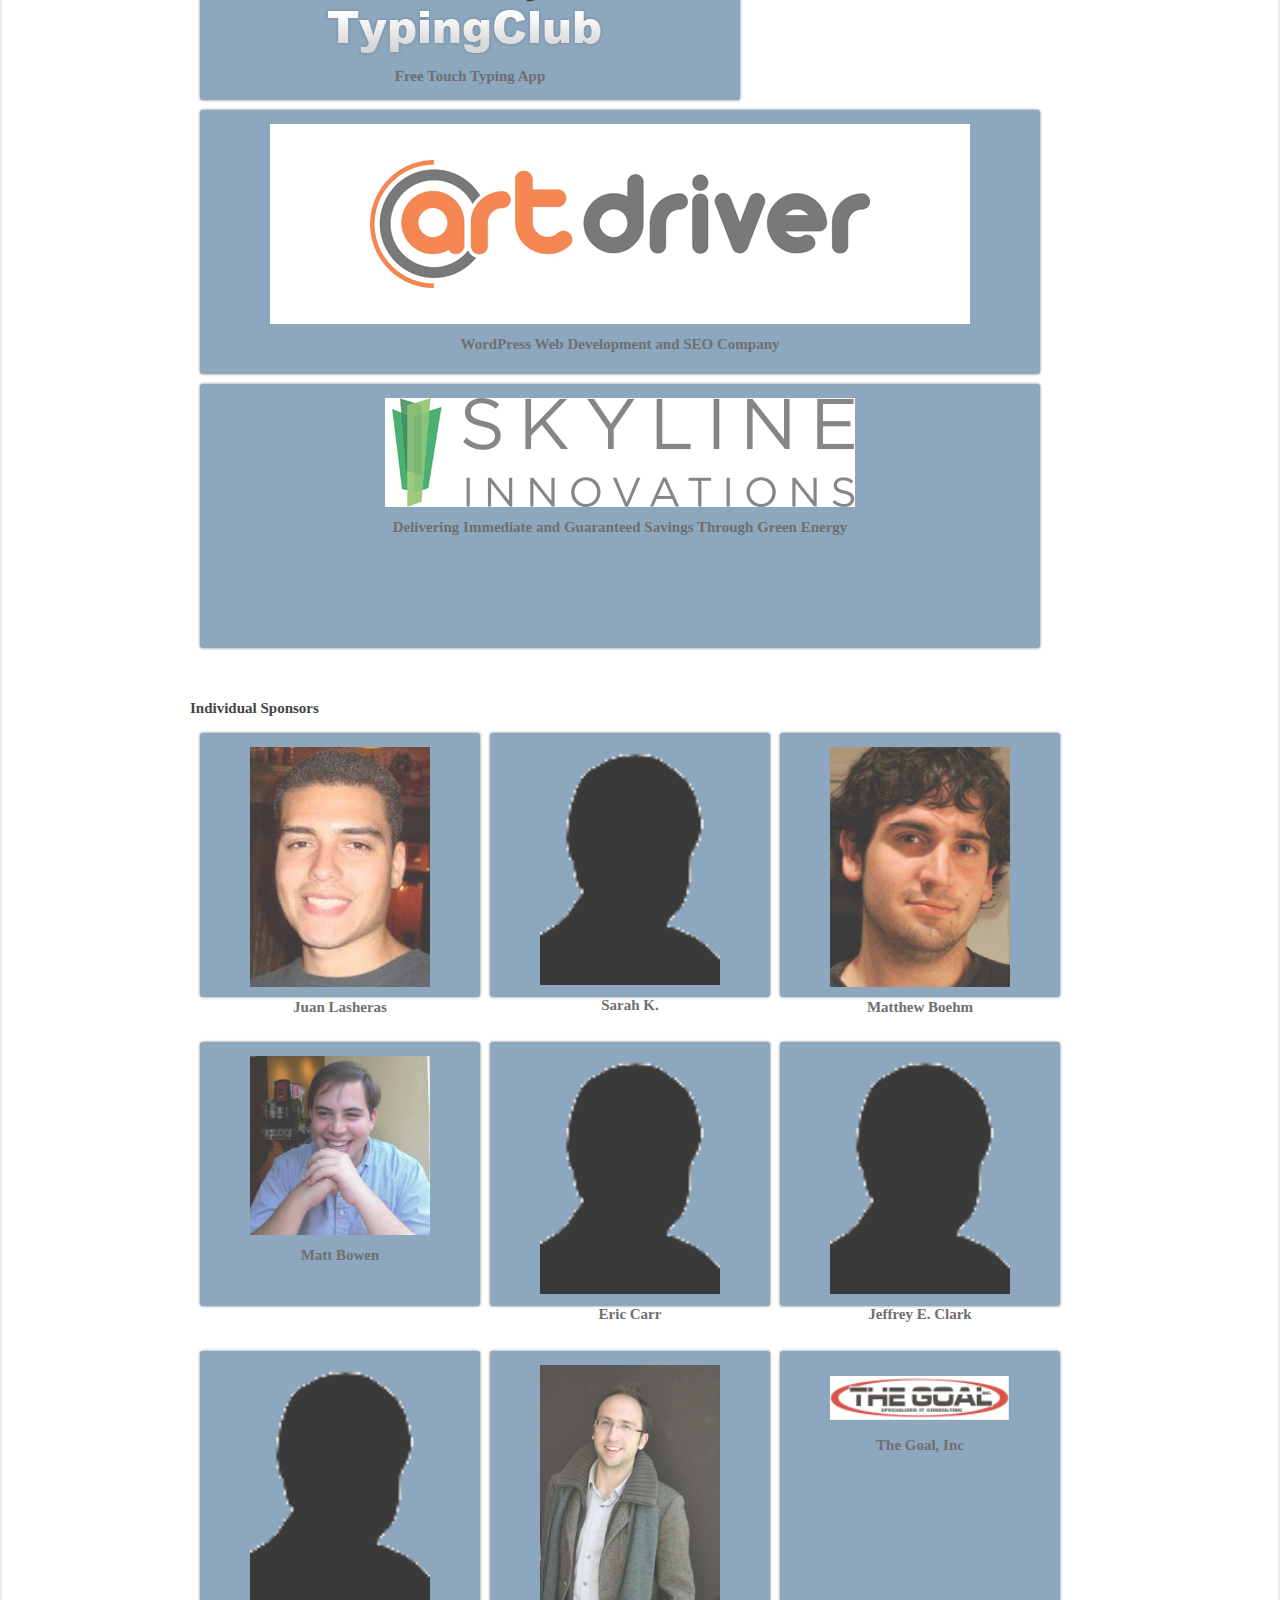
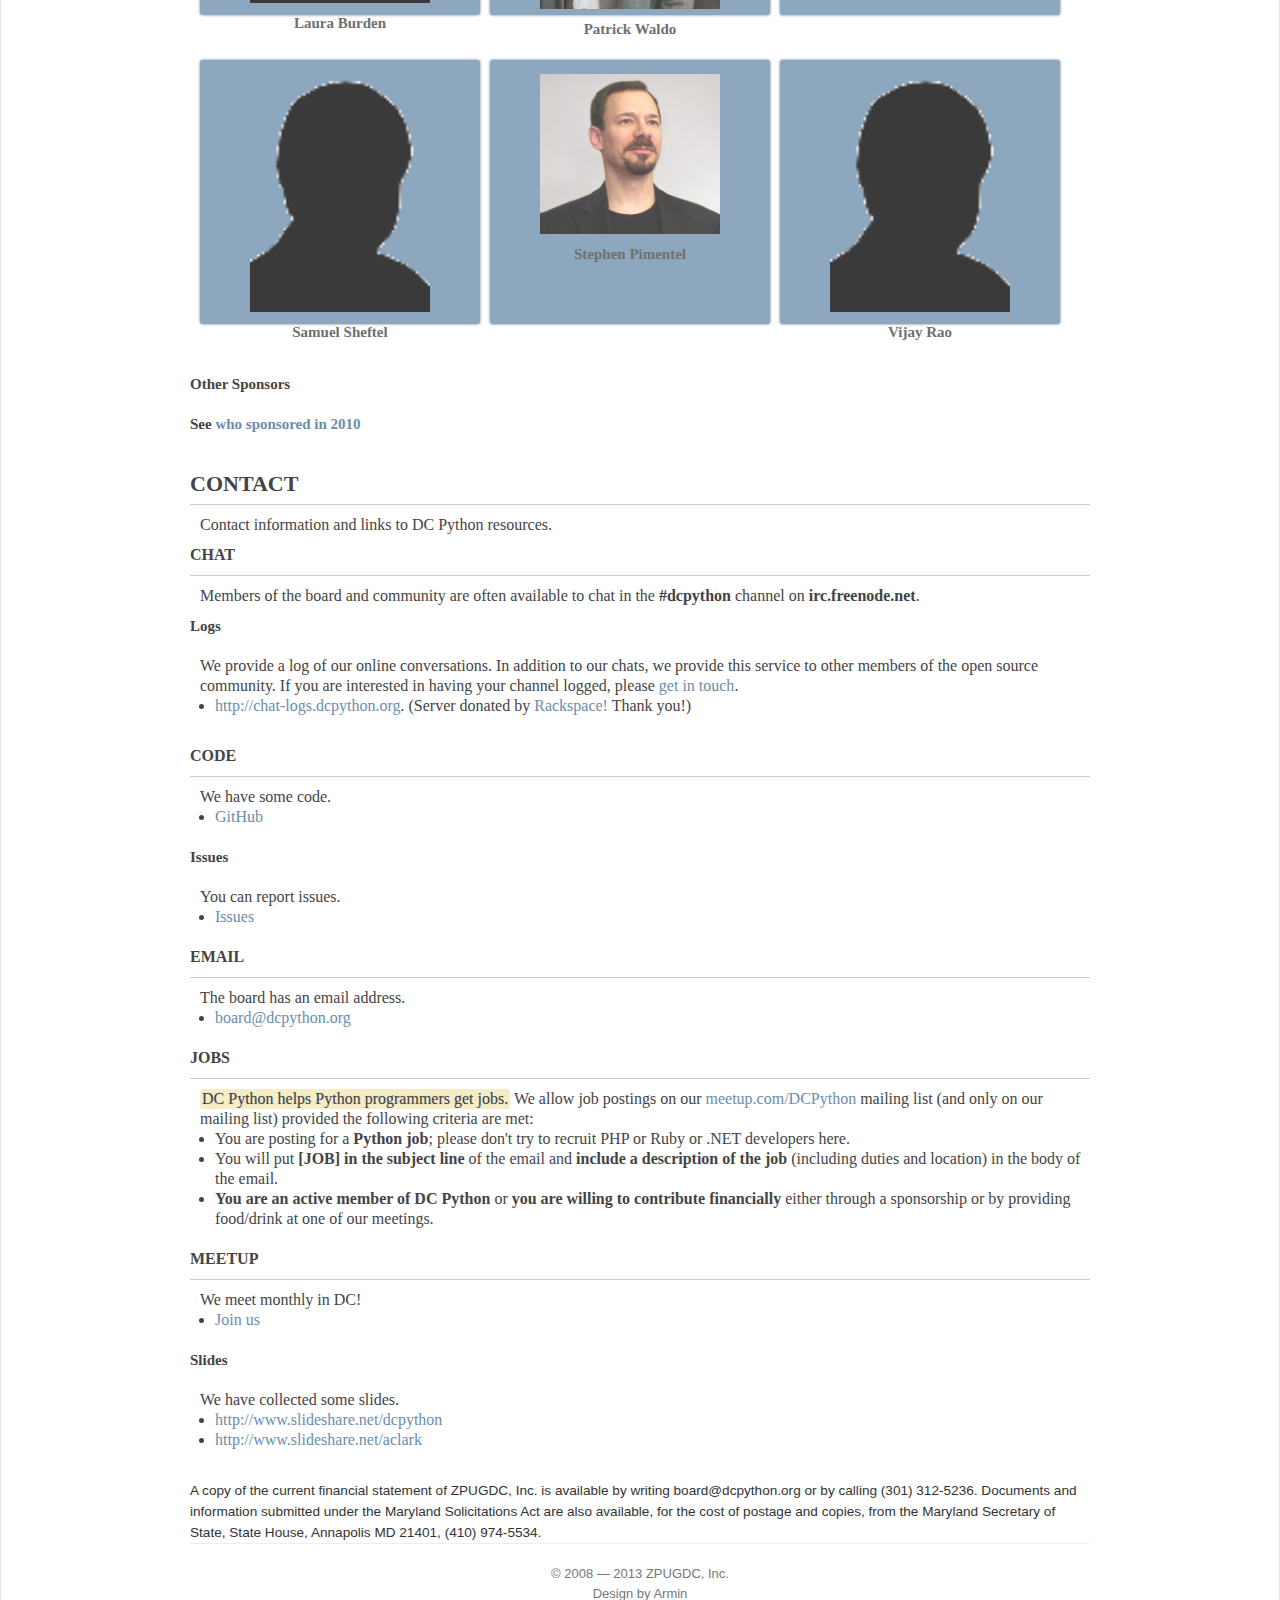
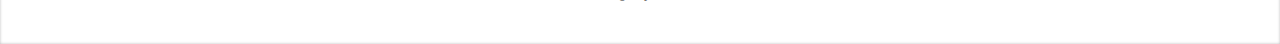
==== commit 074665aa: "Add Pimentel image" ====
--- a/index.html
+++ b/index.html
@@ -284,7 +284,7 @@
         </div>
         <div class="row sponsors">
             <div class="blue-box event span3 sponsor-hold"><img height="180" width="180" src="/static/img/defaultUser.png"><br /><h3>Samuel Sheftel</h3></a></div>
-            <div class="blue-box event span3 sponsor-hold"><img height="180" width="180" src="/static/img/defaultUser.png"><br /><h3>Stephen Pimentel</h3></a></div>
+            <div class="blue-box event span3 sponsor-hold"><img height="180" width="180" src="/static/img/Pimentel.png"><br /><h3>Stephen Pimentel</h3></a></div>
             <div class="blue-box event span3 sponsor-hold"><img height="180" width="180" src="/static/img/defaultUser.png"><br /><h3>Vijay Rao</h3></a></div>
         </div>
         <h3>Other Sponsors</h3>
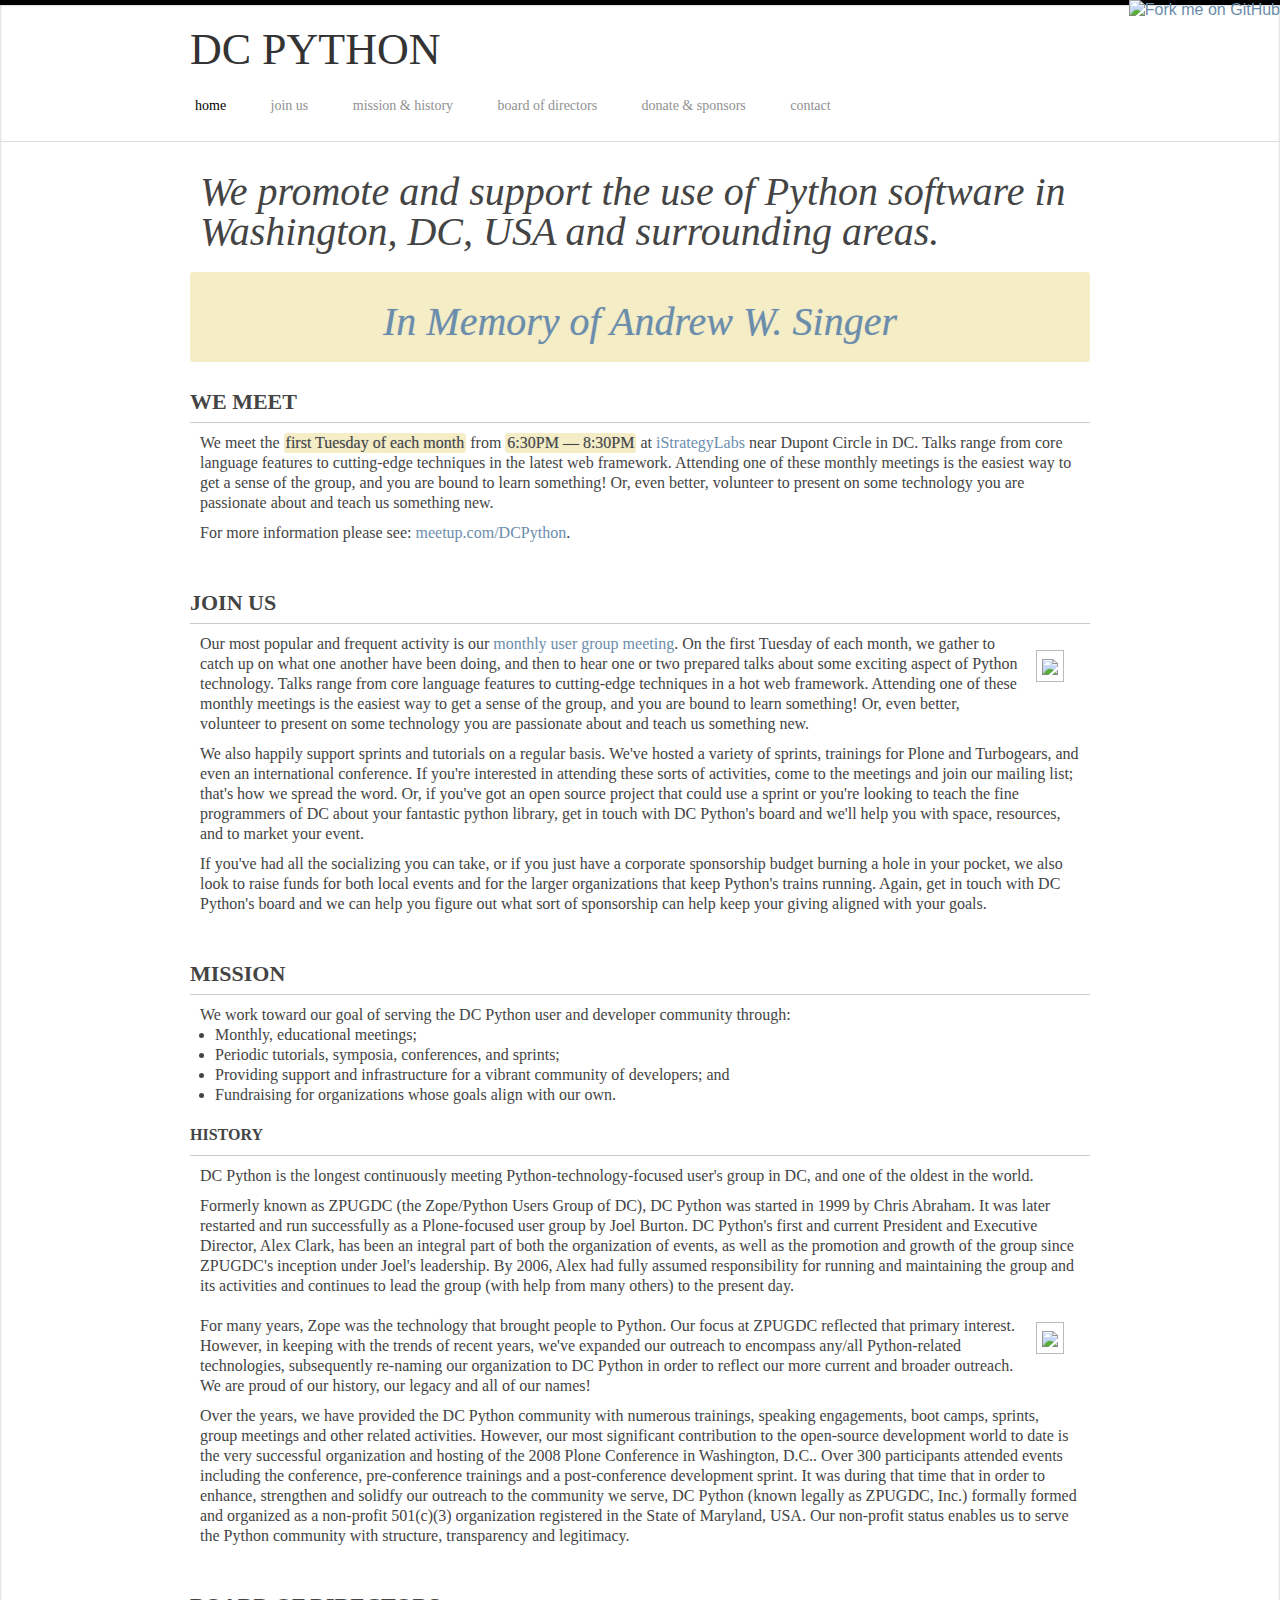
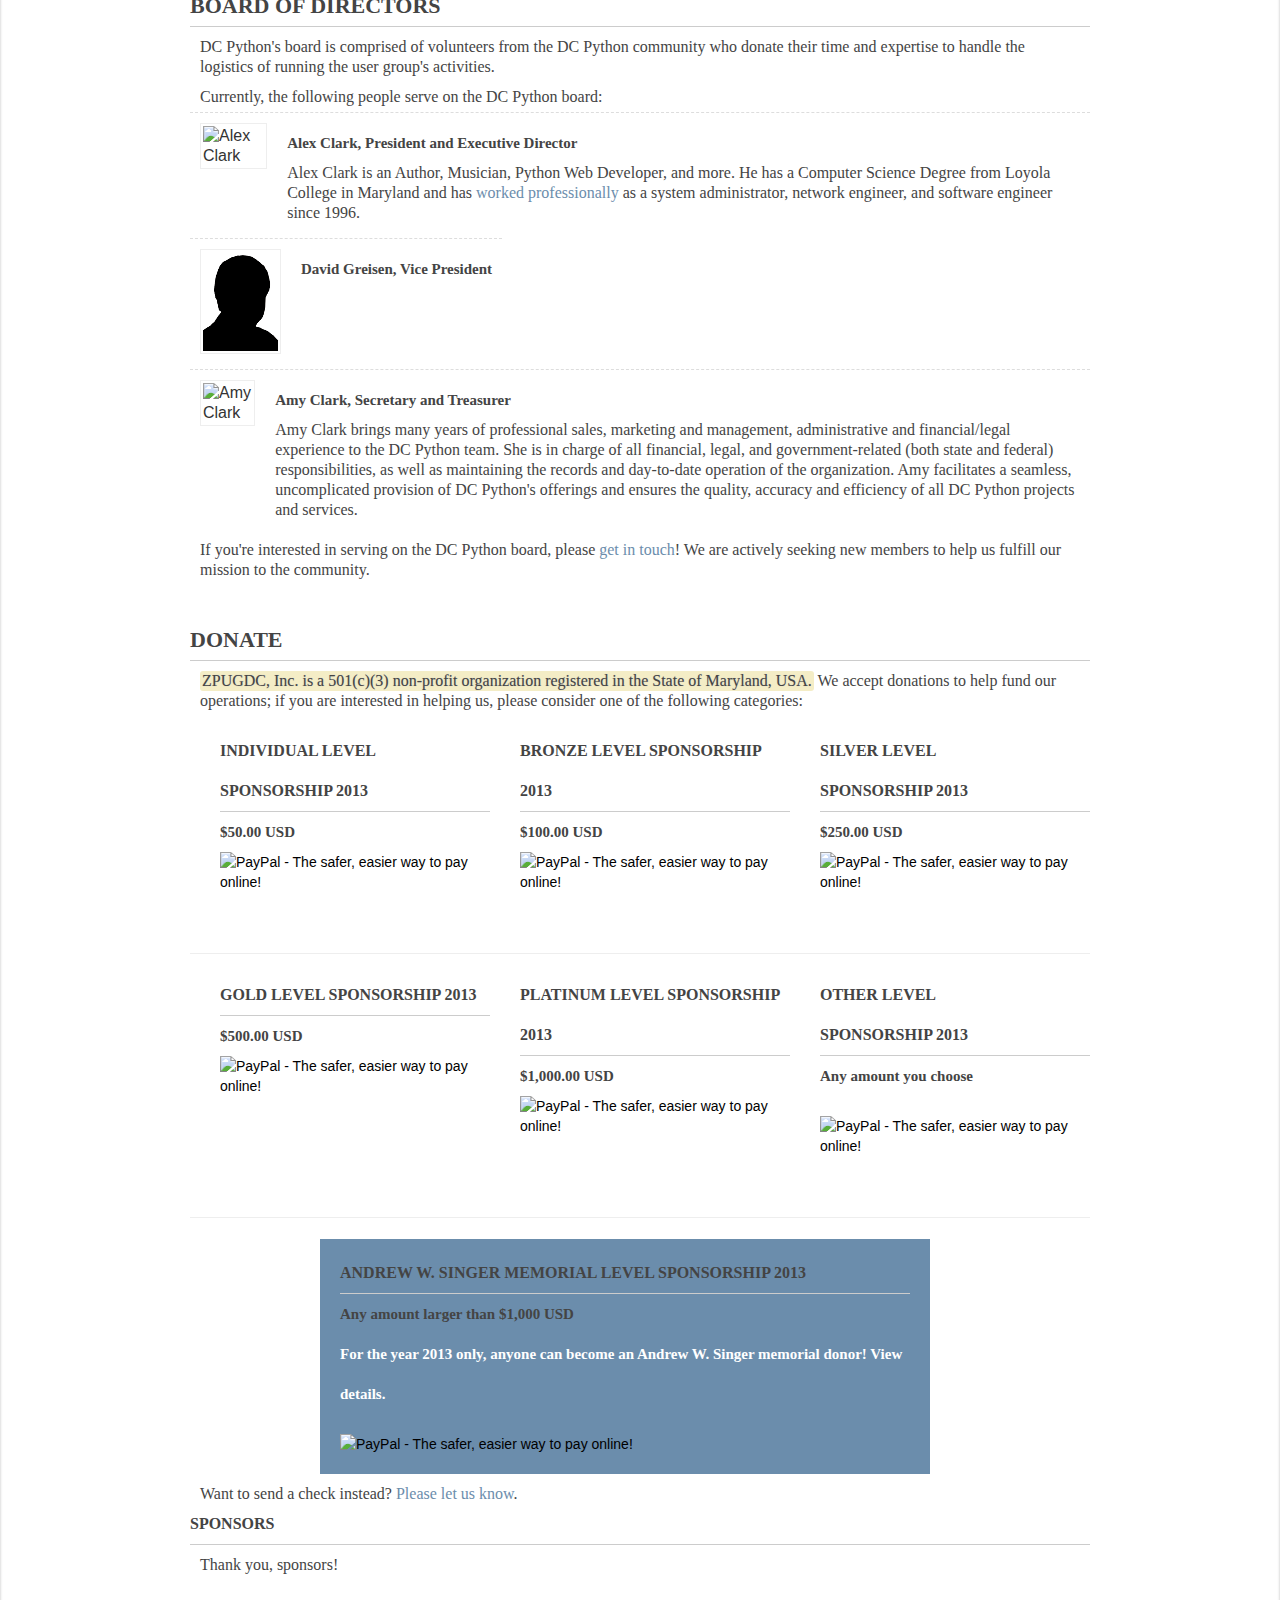
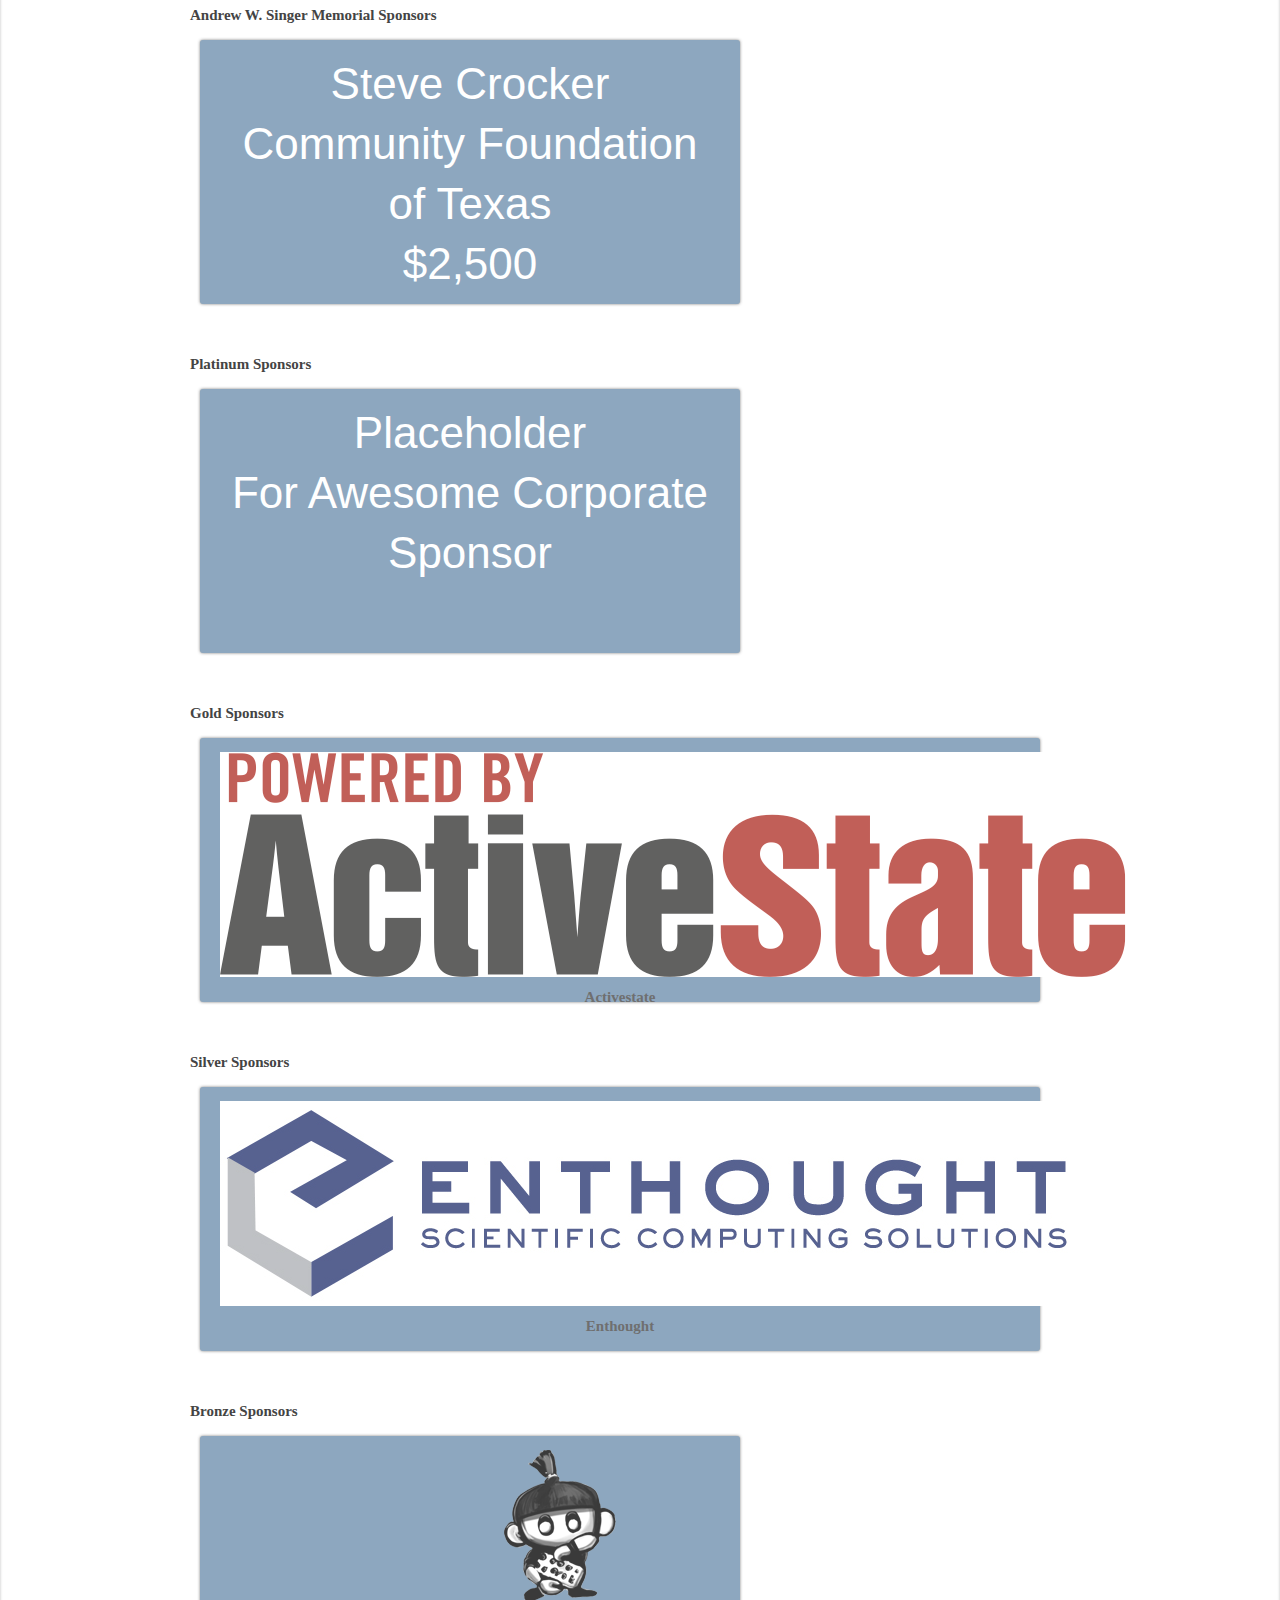
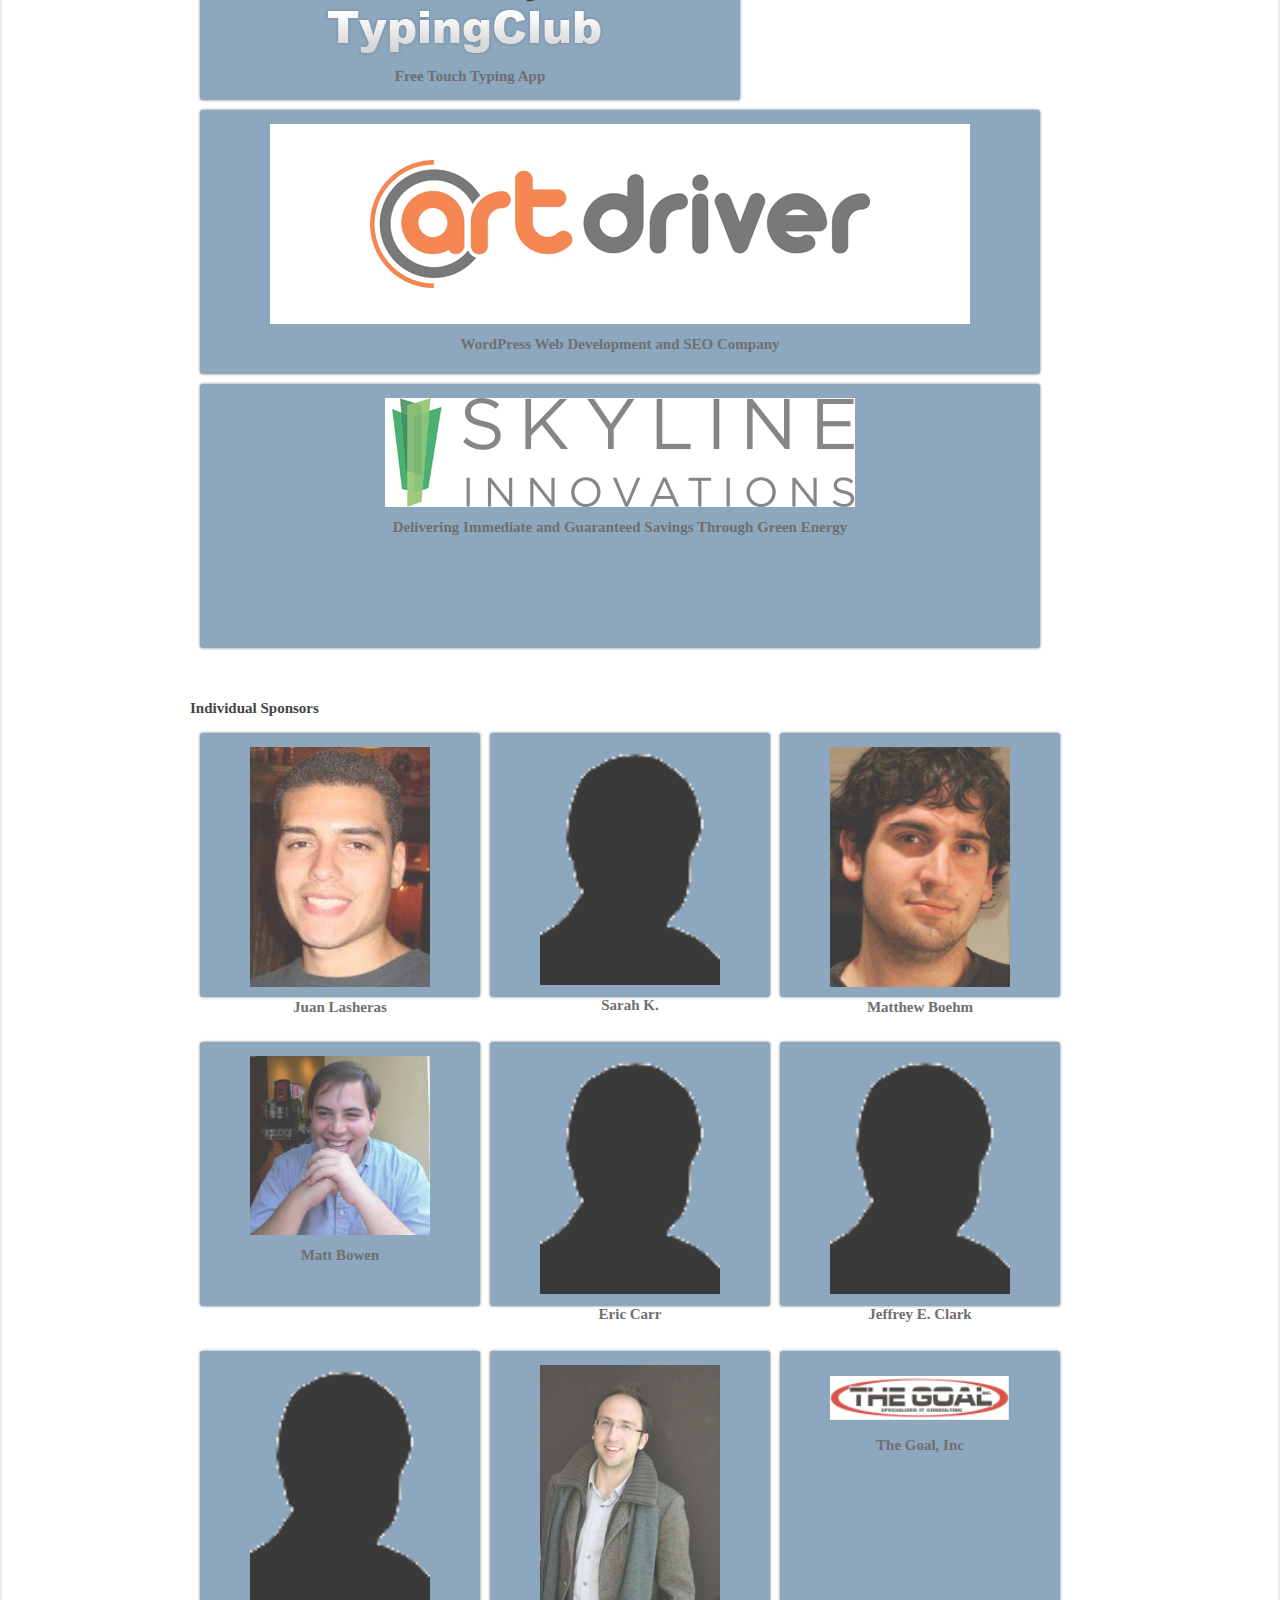
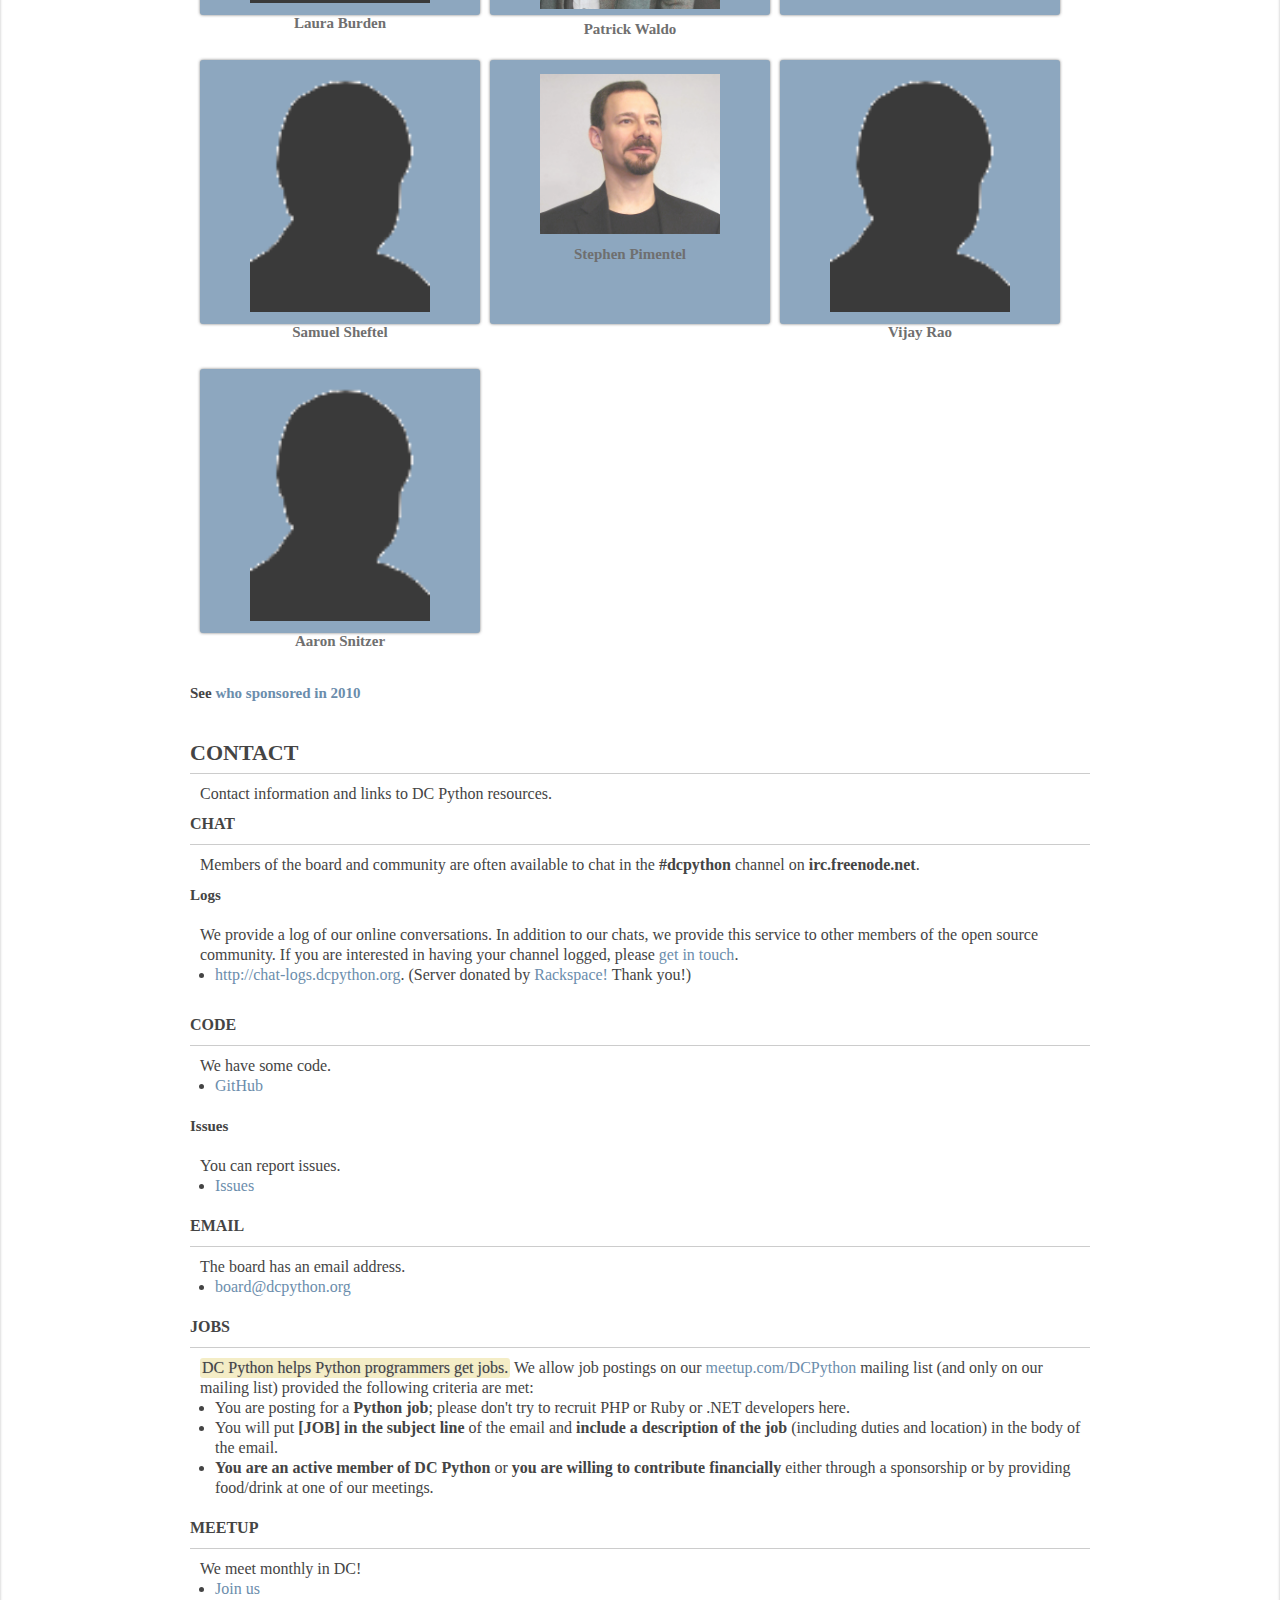
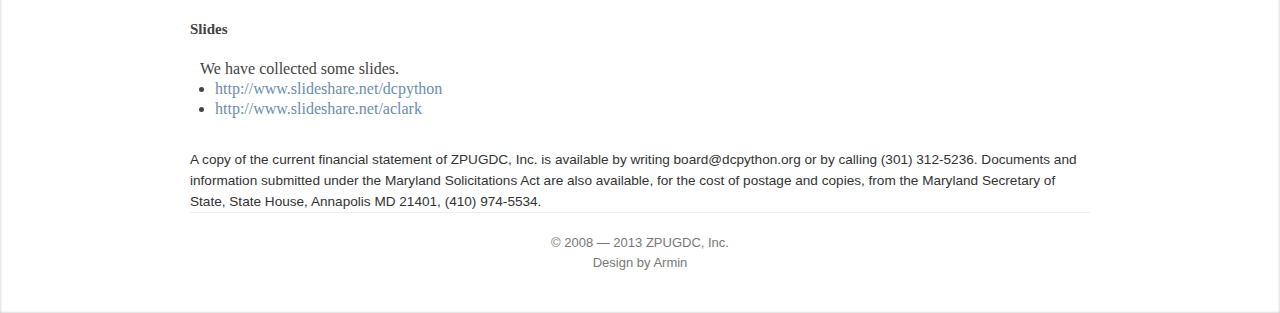
==== commit 7c75b58a: "Add Aaron Snitzer" ====
--- a/index.html
+++ b/index.html
@@ -287,7 +287,9 @@
             <div class="blue-box event span3 sponsor-hold"><img height="180" width="180" src="/static/img/Pimentel.png"><br /><h3>Stephen Pimentel</h3></a></div>
             <div class="blue-box event span3 sponsor-hold"><img height="180" width="180" src="/static/img/defaultUser.png"><br /><h3>Vijay Rao</h3></a></div>
         </div>
-        <h3>Other Sponsors</h3>
+        <div class="row sponsors">
+            <div class="blue-box event span3 sponsor-hold"><img height="180" width="180" src="/static/img/defaultUser.png"><br /><h3>Aaron Snitzer</h3></a></div>
+        </div>
         <h3>See <a href="/static/img/zpugdc_2010_sponsors.png">who sponsored in 2010</a></h3>
 
     <section class="center-page page" id='contact'>
